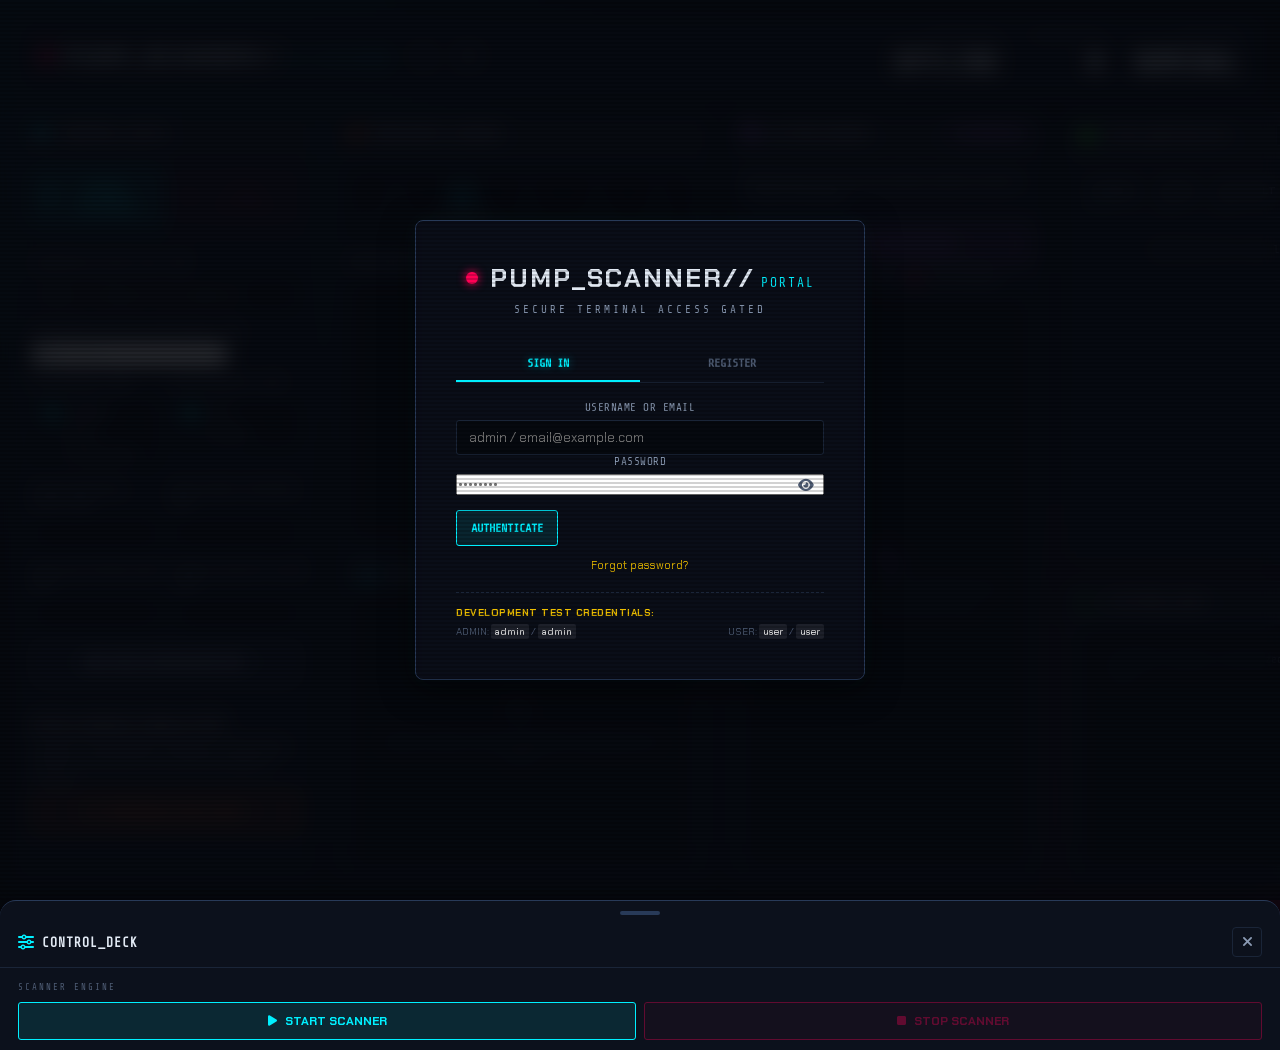
==== frontend/index.html @ cdc371de "feat: mobile-first responsive UI + role-based feature gating system Native mobile UX: bottom tab bar" ====
<!DOCTYPE html>
<html lang="en">
<head>
    <meta charset="UTF-8">
    <meta name="viewport" content="width=device-width, initial-scale=1.0">
    <title>Autonomous Crypto Pump Scanner Terminus</title>
    
    <!-- Custom Cyberpunk Google Fonts -->
    <link rel="preconnect" href="https://fonts.googleapis.com">
    <link rel="preconnect" href="https://fonts.gstatic.com" crossorigin>
    <link href="https://fonts.googleapis.com/css2?family=Chakra+Petch:ital,wght@0,300;0,400;0,500;0,600;0,700;1,300;1,400&family=Share+Tech+Mono&display=swap" rel="stylesheet">
    
    <!-- Font Awesome Icons -->
    <link rel="stylesheet" href="https://cdnjs.cloudflare.com/ajax/libs/font-awesome/6.4.0/css/all.min.css">
    
    <!-- Local Stylesheet -->
    <link rel="stylesheet" href="style.css">
    <!-- TradingView widget client -->
    <script type="text/javascript" src="https://s3.tradingview.com/tv.js"></script>
</head>
<body>
    <!-- Background Scanline effect & Floating Glow Orbs -->
    <div class="scanlines"></div>
    <div class="glow-orb orb-1"></div>
    <div class="glow-orb orb-2"></div>

    <div class="terminal-container">
        <!-- HEADER -->
        <header class="terminal-header">
            <div class="header-logo">
                <div class="pulse-icon red-pulse" id="scanner-state-pulse"></div>
                <h1>PUMP_SCANNER//<span class="version-tag">v2.2.0-ACCUM</span></h1>
            </div>
            
            <!-- Navigation Tabs (desktop) -->
            <nav class="header-nav" id="header-nav" style="display: none;">
                <button class="nav-item active" id="nav-dashboard">
                    <i class="fa-solid fa-chart-pie"></i> <span data-translate="DASHBOARD">DASHBOARD</span>
                </button>
                <button class="nav-item" id="nav-admin" style="display: none;">
                    <i class="fa-solid fa-user-shield"></i> <span data-translate="ADMIN_CONSOLE">ADMIN_CONSOLE</span>
                </button>
                <button class="nav-item" id="nav-compound">
                    <i class="fa-solid fa-calculator"></i> <span data-translate="COMPOUND_INTEREST">COMPOUND INTEREST</span>
                </button>
                <button class="nav-item" id="nav-ledger">
                    <i class="fa-solid fa-book"></i> <span data-translate="MY_TRADES_LEDGER">MY_TRADES (🔒)</span>
                </button>
            </nav>
            
            <!-- Toggles Deck -->
            <div class="header-controls">
                <!-- User Profile Badge -->
                <div class="user-profile-badge" id="user-profile-badge" style="display: none;">
                    <img src="" alt="Avatar" id="user-avatar" class="user-avatar">
                    <div class="user-info-text">
                        <span id="user-name" class="user-name">Loading...</span>
                        <span id="user-role-badge" class="badge">USER</span>
                    </div>
                    <button type="button" class="btn-logout" id="btn-logout" title="Sign Out">
                        <i class="fa-solid fa-right-from-bracket"></i>
                    </button>
                </div>

                <button type="button" class="btn-control" id="btn-theme-toggle" title="Toggle Light/Dark Mode">
                    <i class="fa-solid fa-moon"></i>
                </button>
                <button type="button" class="btn-control" id="btn-lang-toggle" title="Switch Language">
                    <span>ES</span>
                </button>
            </div>

            <div class="header-stats">
                <div class="stat-box">
                    <span class="stat-label" data-translate="SYSTEM_STATUS">SYSTEM_STATUS</span>
                    <span class="stat-value text-red" id="system-status-text">OFFLINE</span>
                </div>
                <div class="stat-box">
                    <span class="stat-label" data-translate="TRACKED_PAIRS">TRACKED_PAIRS</span>
                    <span class="stat-value text-cyan" id="tracked-pairs-count">0</span>
                </div>
                <div class="stat-box">
                    <span class="stat-label" data-translate="RATE_LIMIT">RATE_LIMIT</span>
                    <span class="stat-value text-green" id="rate-limit-status">NOMINAL</span>
                </div>
            </div>
        </header>

        <!-- MOBILE STATUS STRIP (visible only on mobile, injected below header) -->
        <div class="mobile-status-strip" id="mobile-status-strip" style="display:none;">
            <div class="mss-item">
                <span class="mss-dot" id="mss-pulse"></span>
                <span class="mss-label" id="mss-status">OFFLINE</span>
            </div>
            <div class="mss-item">
                <i class="fa-solid fa-satellite-dish"></i>
                <span id="mss-pairs">0 PAIRS</span>
            </div>
            <div class="mss-item">
                <i class="fa-solid fa-signal"></i>
                <span id="mss-rate">NOMINAL</span>
            </div>
            <button class="mss-settings-btn" id="btn-mobile-settings" title="Settings">
                <i class="fa-solid fa-sliders"></i>
            </button>
        </div>

        <!-- MOBILE SETTINGS DRAWER -->
        <div class="mobile-drawer-overlay" id="mobile-drawer-overlay"></div>
        <div class="mobile-drawer" id="mobile-drawer">
            <div class="drawer-handle"></div>
            <div class="drawer-header">
                <div style="display:flex;align-items:center;gap:8px;">
                    <i class="fa-solid fa-sliders text-cyan"></i>
                    <span class="drawer-title" data-translate="CONTROL_DECK">CONTROL_DECK</span>
                </div>
                <button class="drawer-close-btn" id="btn-drawer-close"><i class="fa-solid fa-xmark"></i></button>
            </div>
            <div class="drawer-body">
                <!-- Scanner Engine Controls -->
                <div class="drawer-section">
                    <div class="drawer-section-title">SCANNER ENGINE</div>
                    <div class="drawer-action-row">
                        <button class="btn btn-primary" id="btn-start-scanner-mobile">
                            <i class="fa-solid fa-play"></i> <span data-translate="START_SCANNER">START</span>
                        </button>
                        <button class="btn btn-danger disabled" id="btn-stop-scanner-mobile" disabled>
                            <i class="fa-solid fa-stop"></i> <span data-translate="STOP_SCANNER">STOP</span>
                        </button>
                    </div>
                </div>
                <!-- Quick Stats -->
                <div class="drawer-section">
                    <div class="drawer-section-title">LIVE STATS</div>
                    <div class="drawer-stats-grid">
                        <div class="drawer-stat">
                            <span class="drawer-stat-label" data-translate="SYSTEM_STATUS">STATUS</span>
                            <span class="drawer-stat-value text-red" id="drawer-status-text">OFFLINE</span>
                        </div>
                        <div class="drawer-stat">
                            <span class="drawer-stat-label" data-translate="TRACKED_PAIRS">PAIRS</span>
                            <span class="drawer-stat-value text-cyan" id="drawer-pairs-count">0</span>
                        </div>
                        <div class="drawer-stat">
                            <span class="drawer-stat-label" data-translate="RATE_LIMIT">RATE</span>
                            <span class="drawer-stat-value text-green" id="drawer-rate-status">NOMINAL</span>
                        </div>
                    </div>
                </div>
                <!-- Config Form (mirror of desktop) -->
                <div class="drawer-section drawer-config">
                    <div class="drawer-section-title">CONFIGURATION</div>
                    <div class="form-group">
                        <label>SCAN INTERVAL (SEC)</label>
                        <input type="number" id="mob-interval-sec" min="10" max="3600" placeholder="30">
                    </div>
                    <div class="form-group">
                        <label>MAX PAIRS</label>
                        <input type="number" id="mob-max-pairs" min="5" max="500" placeholder="50">
                    </div>
                    <div class="form-row">
                        <div class="form-group">
                            <label>VOL GATE</label>
                            <div class="input-suffix">
                                <input type="number" id="mob-vol-threshold" step="0.1" min="1" max="20" placeholder="3.0">
                                <span class="suffix">x</span>
                            </div>
                        </div>
                        <div class="form-group">
                            <label>PRICE GATE</label>
                            <div class="input-suffix">
                                <input type="number" id="mob-price-threshold" step="0.1" min="0.1" max="15" placeholder="1.5">
                                <span class="suffix">%</span>
                            </div>
                        </div>
                    </div>
                    <button class="btn btn-secondary btn-block" id="btn-save-settings-mobile">
                        <i class="fa-solid fa-floppy-disk"></i> SAVE CONFIG
                    </button>
                </div>
                <!-- Exchanges -->  
                <div class="drawer-section">
                    <div class="drawer-section-title">EXCHANGES</div>
                    <div class="drawer-chip-group">
                        <label class="drawer-chip">
                            <input type="checkbox" id="mob-chk-binance" checked> BINANCE
                        </label>
                        <label class="drawer-chip">
                            <input type="checkbox" id="mob-chk-bybit"> BYBIT
                        </label>
                        <label class="drawer-chip">
                            <input type="checkbox" id="mob-chk-hyperliquid"> HYPERLIQUID
                        </label>
                        <label class="drawer-chip">
                            <input type="checkbox" id="mob-chk-spot" checked> SPOT
                        </label>
                        <label class="drawer-chip">
                            <input type="checkbox" id="mob-chk-futures"> FUTURES
                        </label>
                    </div>
                </div>
                <!-- Simulate -->
                <div class="drawer-section">
                    <div class="drawer-section-title">SIMULATE ALERT</div>
                    <button class="btn btn-neon btn-block" id="btn-sim-mobile">
                        <i class="fa-solid fa-bolt"></i> FIRE SIMULATED ALERT
                    </button>
                </div>
                <!-- Theme & Lang -->
                <div class="drawer-section">
                    <div class="drawer-section-title">APPEARANCE</div>
                    <div class="drawer-action-row">
                        <button class="btn btn-secondary" id="btn-theme-mobile">
                            <i class="fa-solid fa-moon"></i> THEME
                        </button>
                        <button class="btn btn-secondary" id="btn-lang-mobile">
                            <i class="fa-solid fa-language"></i> <span id="drawer-lang-label">ES</span>
                        </button>
                        <button class="btn btn-danger" id="btn-logout-mobile">
                            <i class="fa-solid fa-right-from-bracket"></i> SIGN OUT
                        </button>
                    </div>
                </div>
            </div>
        </div>

        <!-- MAIN GRID LAYOUT -->
        <main class="terminal-grid">
            
            <!-- LEFT COLUMN: CONTROL DECK & SETTINGS -->
            <section class="grid-panel control-deck">
                <div class="panel-header">
                    <i class="fa-solid fa-sliders text-cyan"></i>
                    <h2 data-translate="CONTROL_DECK">CONTROL_DECK</h2>
                </div>
                <div class="panel-body">
                    <!-- Engine Toggles -->
                    <div class="control-group action-buttons">
                        <button class="btn btn-primary" id="btn-start-scanner">
                            <i class="fa-solid fa-play"></i> <span data-translate="START_SCANNER">START SCANNER</span>
                        </button>
                        <button class="btn btn-danger disabled" id="btn-stop-scanner" disabled>
                            <i class="fa-solid fa-stop"></i> <span data-translate="STOP_SCANNER">STOP SCANNER</span>
                        </button>
                    </div>

                    <div class="divider"></div>

                    <!-- Config Settings Form -->
                    <form id="scanner-config-form" class="config-form">
                        <div class="form-group">
                            <label for="input-webhook-url">
                                <span data-translate="WEBHOOK_ALERT_URL">WEBHOOK_ALERT_URL</span>
                                <span class="tooltip-container">
                                    <i class="fa-solid fa-circle-question tooltip-trigger"></i>
                                    <span class="tooltip-content" data-translate="TOOLTIP_WEBHOOK_URL">Target URL to dispatch JSON alerts when a pump score matches or exceeds the threshold.</span>
                                </span>
                            </label>
                            <div class="input-with-icon">
                                <i class="fa-solid fa-link text-dim"></i>
                                <input type="url" id="input-webhook-url" required placeholder="https://endpoint.com/webhook">
                            </div>
                        </div>

                        <div class="form-group">
                            <label for="input-deepseek-key">
                                <span data-translate="DEEPSEEK_API_KEY">DEEPSEEK_API_KEY (OPTIONAL)</span>
                                <span class="tooltip-container">
                                    <i class="fa-solid fa-circle-question tooltip-trigger"></i>
                                    <span class="tooltip-content" data-translate="TOOLTIP_DEEPSEEK_KEY">Input your DeepSeek API key to activate the AI Agent Decision Layer. If left empty, local heuristics will evaluate breakouts.</span>
                                </span>
                            </label>
                            <div class="input-with-icon">
                                <i class="fa-solid fa-key text-dim"></i>
                                <input type="password" id="input-deepseek-key" placeholder="••••••••">
                            </div>
                        </div>

                        <div class="form-row">
                            <div class="form-group">
                                <label>
                                    <span data-translate="EXCHANGES">EXCHANGES</span>
                                    <span class="tooltip-container">
                                        <i class="fa-solid fa-circle-question tooltip-trigger"></i>
                                        <span class="tooltip-content" data-translate="TOOLTIP_EXCHANGES">Select the API liquidity pools to source assets from.</span>
                                    </span>
                                </label>
                                <div class="checkbox-group">
                                    <label class="custom-checkbox">
                                        <input type="checkbox" name="exchange" value="binance" checked id="chk-exchange-binance">
                                        <span class="checkmark"></span> BINANCE
                                    </label>
                                    <label class="custom-checkbox">
                                        <input type="checkbox" name="exchange" value="bybit" id="chk-exchange-bybit">
                                        <span class="checkmark"></span> BYBIT
                                    </label>
                                    <label class="custom-checkbox">
                                        <input type="checkbox" name="exchange" value="hyperliquid" id="chk-exchange-hyperliquid">
                                        <span class="checkmark"></span> HYPERLIQUID
                                    </label>
                                </div>
                            </div>
                            <div class="form-group">
                                <label>
                                    <span data-translate="INSTRUMENTS">INSTRUMENTS</span>
                                    <span class="tooltip-container">
                                        <i class="fa-solid fa-circle-question tooltip-trigger"></i>
                                        <span class="tooltip-content" data-translate="TOOLTIP_INSTRUMENTS">Target spot exchange books or futures leverage swaps contracts.</span>
                                    </span>
                                </label>
                                <div class="checkbox-group">
                                    <label class="custom-checkbox">
                                        <input type="checkbox" name="instrument" value="spot" checked id="chk-inst-spot">
                                        <span class="checkmark"></span> SPOT
                                    </label>
                                    <label class="custom-checkbox">
                                        <input type="checkbox" name="instrument" value="future" id="chk-inst-future">
                                        <span class="checkmark"></span> FUTURES
                                    </label>
                                </div>
                            </div>
                        </div>

                        <div class="form-row">
                            <div class="form-group">
                                <label for="input-interval-sec">
                                    <span data-translate="SCAN_INTERVAL">SCAN_INTERVAL (SEC)</span>
                                    <span class="tooltip-container">
                                        <i class="fa-solid fa-circle-question tooltip-trigger"></i>
                                        <span class="tooltip-content" data-translate="TOOLTIP_INTERVAL">Refresh cooldown period between active scanning cycles.</span>
                                    </span>
                                </label>
                                <input type="number" id="input-interval-sec" min="10" max="3600" required>
                            </div>
                            <div class="form-group">
                                <label for="input-max-pairs">
                                    <span data-translate="MAX_PAIRS_TRACKED">MAX_PAIRS_TRACKED</span>
                                    <span class="tooltip-container">
                                        <i class="fa-solid fa-circle-question tooltip-trigger"></i>
                                        <span class="tooltip-content" data-translate="TOOLTIP_MAX_PAIRS">Limit discoverable pairs sorted by 24h volume to focus processing bandwidth.</span>
                                    </span>
                                </label>
                                <input type="number" id="input-max-pairs" min="5" max="500" required>
                            </div>
                        </div>

                        <div class="form-row">
                            <div class="form-group">
                                <label for="input-volume-threshold">
                                    <span data-translate="VOL_MULTIPLIER_GATE">VOL_MULTIPLIER_GATE</span>
                                    <span class="tooltip-container">
                                        <i class="fa-solid fa-circle-question tooltip-trigger"></i>
                                        <span class="tooltip-content" data-translate="TOOLTIP_VOL_MULT">How many times the current 5m candle volume must exceed the average volume of the previous 49 candles.</span>
                                    </span>
                                </label>
                                <div class="input-suffix">
                                    <input type="number" id="input-volume-threshold" step="0.1" min="1.0" max="20.0" required>
                                    <span class="suffix">x</span>
                                </div>
                            </div>
                            <div class="form-group">
                                <label for="input-price-threshold">
                                    <span data-translate="PRICE_VELOCITY_GATE">PRICE_VELOCITY_GATE</span>
                                    <span class="tooltip-container">
                                        <i class="fa-solid fa-circle-question tooltip-trigger"></i>
                                        <span class="tooltip-content" data-translate="TOOLTIP_PRICE_VEL">The minimum price gain percentage over the last 2 periods (10 minutes) to trigger breakout status.</span>
                                    </span>
                                </label>
                                <div class="input-suffix">
                                    <input type="number" id="input-price-threshold" step="0.1" min="0.1" max="15.0" required>
                                    <span class="suffix">%</span>
                                </div>
                            </div>
                        </div>

                        <div class="form-actions">
                            <button type="submit" class="btn btn-secondary" id="btn-save-settings">
                                <i class="fa-solid fa-floppy-disk"></i> <span data-translate="SAVE_CONFIGURATION">SAVE_CONFIGURATION</span>
                            </button>
                        </div>
                    </form>

                    <div class="divider"></div>

                    <!-- Webhook test and status -->
                    <div class="simulation-deck">
                        <label data-translate="INTELLIGENCE_SIMULATOR">INTELLIGENCE_SIMULATOR</label>
                        <p class="panel-subtext" data-translate="SIMULATOR_SUBTEXT">Trigger a mock Stage 3 breakout to test alerts, metrics calculations, and webhook payload routing.</p>
                        <button class="btn btn-neon" id="btn-trigger-simulation">
                            <i class="fa-solid fa-bolt"></i> <span data-translate="FIRE_SIMULATED_ALERT">FIRE SIMULATED ALERT</span>
                        </button>
                    </div>
                </div>
            </section>

            <!-- MIDDLE COLUMN: PIPELINE STATUS & BREAKOUT RADAR -->
            <section class="grid-panel breakout-radar">
                <div class="panel-header">
                    <i class="fa-solid fa-satellite-dish text-orange"></i>
                    <h2 data-translate="BREAKOUT_RADAR">BREAKOUT_RADAR</h2>
                </div>
                <div class="panel-body flex-column">
                    <!-- Scanning Pipeline Schematic -->
                    <div class="pipeline-schematic">
                        <div class="pipeline-node" id="node-accum">
                            <span class="node-num">00</span>
                            <span class="node-name" data-translate="ACCUM_RADAR">ACCUM_RADAR</span>
                        </div>
                        <div class="pipeline-connector" id="conn-0"></div>
                        <div class="pipeline-node active" id="node-discovery">
                            <span class="node-num">01</span>
                            <span class="node-name" data-translate="DISCOVERY">DISCOVERY</span>
                        </div>
                        <div class="pipeline-connector" id="conn-1"></div>
                        <div class="pipeline-node" id="node-scan">
                            <span class="node-num">02</span>
                            <span class="node-name" data-translate="GATING_SCAN">GATING_SCAN</span>
                        </div>
                        <div class="pipeline-connector" id="conn-2"></div>
                        <div class="pipeline-node" id="node-enrich">
                            <span class="node-num">03</span>
                            <span class="node-name" data-translate="ENRICHMENT">ENRICHMENT</span>
                        </div>
                        <div class="pipeline-connector" id="conn-3"></div>
                        <div class="pipeline-node" id="node-webhook">
                            <span class="node-num">04</span>
                            <span class="node-name" data-translate="DISPATCH">DISPATCH</span>
                        </div>
                    </div>

                    <!-- Alerts Feed -->
                    <div class="alerts-feed-wrapper">
                        <h3 data-translate="ACTIVE_BREAKOUTS_HEADER">ACTIVE_BREAKOUT_ALERTS (SCORE &ge; 65/100)</h3>
                        <div class="alerts-feed-container" id="alerts-feed-container">
                            <div class="no-alerts-placeholder" id="no-alerts-placeholder">
                                <i class="fa-solid fa-satellite-dish fa-spin-slow"></i>
                                <p data-translate="NO_ACTIVE_BREAKOUTS">NO ACTIVE BREAKOUTS DETECTED</p>
                                <span class="placeholder-subtext" data-translate="AWAITING_BREAKOUTS">Awaiting Stage 2 breakout metrics...</span>
                            </div>
                        </div>
                    </div>

                    <!-- Chart Panel -->
                    <div class="chart-panel-wrapper">
                        <div class="panel-header inner-panel-header">
                            <i class="fa-solid fa-chart-line text-cyan"></i>
                            <h3 id="chart-title"><span data-translate="LIVE_CHART">LIVE CHART</span>: <span id="current-chart-ticker">NONE</span></h3>
                        </div>
                        <div class="chart-container" id="tv-chart-container">
                            <div class="chart-placeholder" id="tv-chart-placeholder">
                                <i class="fa-solid fa-arrow-pointer"></i>
                                <p data-translate="CHART_PLACEHOLDER">Select a ticker from the watchlist to display its live chart.</p>
                            </div>
                        </div>
                    </div>
                </div>
            </section>

            <!-- ACCUMULATION RADAR PANEL -->
            <section class="grid-panel accum-radar-panel">
                <div class="panel-header">
                    <i class="fa-solid fa-magnifying-glass-chart text-purple"></i>
                    <h2 data-translate="ACCUM_RADAR_TITLE">ACCUM_RADAR</h2>
                    <span class="accum-live-badge" id="accum-candidate-count">0 CANDIDATES</span>
                </div>
                <div class="panel-body flex-column">
                    <!-- Simulation Button -->
                    <div class="accum-sim-bar">
                        <span class="panel-subtext" data-translate="ACCUM_SUBTEXT">Detecting pre-pump accumulation patterns before breakout develops.</span>
                        <button class="btn btn-purple" id="btn-trigger-accum-sim">
                            <i class="fa-solid fa-eye"></i> <span data-translate="FIRE_ACCUM_SIM">SIMULATE ACCUM</span>
                        </button>
                    </div>
                    <!-- Score Legend -->
                    <div class="accum-legend">
                        <span class="legend-dot dot-watching"></span><span>WATCHING ≥55</span>
                        <span class="legend-dot dot-coiling"></span><span>COILING ≥70</span>
                        <span class="legend-dot dot-prepump"></span><span>PRE-PUMP ≥85</span>
                    </div>
                    <!-- Candidates Feed -->
                    <div class="accum-feed" id="accum-feed">
                        <div class="accum-placeholder" id="accum-placeholder">
                            <i class="fa-solid fa-wave-square"></i>
                            <p data-translate="ACCUM_EMPTY">No accumulation patterns detected yet.</p>
                            <span data-translate="ACCUM_EMPTY_SUB">Stage 0 radar scanning on each cycle...</span>
                        </div>
                    </div>
                </div>
            </section>

            <!-- RIGHT COLUMN: MONITOR GRID & SYSTEM LOGS -->
            <section class="grid-panel telemetry-deck">
                <!-- Monitor Grid -->
                <div class="inner-panel monitor-grid">
                    <div class="panel-header">
                        <div class="header-left">
                            <i class="fa-solid fa-table-list text-green"></i>
                            <h2 data-translate="LIVE_WATCHLIST">LIVE_WATCHLIST</h2>
                        </div>
                        <div class="search-box">
                            <i class="fa-solid fa-search"></i>
                            <input type="text" id="input-search-pairs" placeholder="FILTER TICKER..." data-translate-placeholder="FILTER_TICKER_PLACEHOLDER">
                        </div>
                    </div>
                    <div class="panel-body table-wrapper">
                        <table class="watchlist-table" id="watchlist-table">
                            <thead>
                                <tr>
                                    <th class="sortable" data-sort="symbol"><span data-translate="SYMBOL">SYMBOL</span> <i class="fa-solid fa-sort"></i></th>
                                    <th class="sortable" data-sort="price"><span data-translate="PRICE">PRICE</span> <i class="fa-solid fa-sort"></i></th>
                                    <th class="sortable" data-sort="volume_multiplier"><span data-translate="VOL_MULT">VOL_MULT</span> <i class="fa-solid fa-sort"></i></th>
                                    <th class="sortable" data-sort="price_change_2vec"><span data-translate="VELOCITY">VELOCITY (10m)</span> <i class="fa-solid fa-sort"></i></th>
                                    <th class="sortable" data-sort="is_breakout"><span data-translate="STATUS">STATUS</span> <i class="fa-solid fa-sort"></i></th>
                                </tr>
                            </thead>
                            <tbody id="watchlist-table-body">
                                <tr>
                                    <td colspan="5" class="table-placeholder">Awaiting first scan loop results...</td>
                                </tr>
                            </tbody>
                        </table>
                    </div>
                </div>

                <!-- Logs view -->
                <div class="inner-panel console-logs">
                    <div class="panel-header">
                        <i class="fa-solid fa-terminal text-green"></i>
                        <h2 data-translate="SYSTEM_LOGS">SYSTEM_LOGS</h2>
                        <button class="btn-icon" id="btn-clear-logs" title="Clear console">
                            <i class="fa-solid fa-trash-can"></i>
                        </button>
                    </div>
                    <div class="panel-body console-wrapper">
                        <div class="console-viewport" id="console-viewport">
                            <div class="console-line line-dim">[SYSTEM] Terminal initialized. Awaiting WebSocket link...</div>
                        </div>
                    </div>
                </div>
            </section>

        </main>

        <!-- MOBILE BOTTOM NAV BAR -->
        <nav class="mobile-bottom-nav" id="mobile-bottom-nav" style="display:none;">
            <button class="mob-nav-btn active" id="mob-nav-dashboard" data-view="dashboard">
                <i class="fa-solid fa-chart-pie"></i>
                <span>RADAR</span>
            </button>
            <button class="mob-nav-btn" id="mob-nav-accum" data-view="accum">
                <i class="fa-solid fa-magnifying-glass-chart"></i>
                <span>ACCUM</span>
            </button>
            <button class="mob-nav-btn" id="mob-nav-watchlist" data-view="watchlist">
                <i class="fa-solid fa-table-list"></i>
                <span>WATCH</span>
            </button>
            <button class="mob-nav-btn" id="mob-nav-compound" data-view="compound">
                <i class="fa-solid fa-calculator"></i>
                <span>CALC</span>
            </button>
            <button class="mob-nav-btn" id="mob-nav-admin" data-view="admin" style="display:none;">
                <i class="fa-solid fa-user-shield"></i>
                <span>ADMIN</span>
            </button>
        </nav>
        
        <!-- ADMIN PANEL -->
        <section class="grid-panel admin-console-panel" id="admin-console-panel" style="display: none; margin-top: 15px;">
            <div class="panel-header" style="justify-content: space-between; align-items: center; width: 100%;">
                <div style="display: flex; align-items: center; gap: 10px;">
                    <i class="fa-solid fa-user-shield text-gold"></i>
                    <h2>ADMIN_CONSOLE // <span class="version-tag text-gold" id="admin-sub-title">USER_ROLES</span></h2>
                </div>
                <div class="admin-tab-group" style="display: flex; gap: 10px;">
                    <button class="btn btn-sm btn-outline active" id="admin-tab-users" style="padding: 4px 10px; font-size: 11px;"><i class="fa-solid fa-users"></i> CMDB USER MANAGER</button>
                    <button class="btn btn-sm btn-outline" id="admin-tab-features" style="padding: 4px 10px; font-size: 11px;"><i class="fa-solid fa-toggle-on"></i> FEATURE FLAGS</button>
                    <button class="btn btn-sm btn-outline" id="admin-tab-stats" style="padding: 4px 10px; font-size: 11px;"><i class="fa-solid fa-chart-line"></i> SYSTEM MONITOR</button>
                </div>
            </div>
            <div class="panel-body flex-column">
                <!-- Tab Content: User Manager -->
                <div id="admin-view-users" class="admin-sub-view">
                    <div class="table-wrapper">
                        <table class="watchlist-table admin-users-table">
                            <thead>
                                <tr>
                                    <th>Name</th>
                                    <th>Email / ID</th>
                                    <th>Role Status</th>
                                    <th>Created At</th>
                                    <th>DB Actions</th>
                                </tr>
                            </thead>
                            <tbody id="admin-users-table-body">
                                <tr>
                                    <td colspan="5" class="table-placeholder">Loading users database...</td>
                                </tr>
                            </tbody>
                        </table>
                    </div>
                </div>
                
                <!-- Tab Content: System Diagnostics -->
                <div id="admin-view-stats" class="admin-sub-view" style="display: none;">
                    <div class="admin-stats-grid">
                        <div class="stat-card">
                            <i class="fa-solid fa-users fa-2x text-blue"></i>
                            <div class="stat-value" id="stat-total-users">0</div>
                            <div class="stat-label">TOTAL REGISTERED USERS</div>
                        </div>
                        <div class="stat-card">
                            <i class="fa-solid fa-key fa-2x text-green"></i>
                            <div class="stat-value" id="stat-active-sessions">0</div>
                            <div class="stat-label">ACTIVE SESSIONS</div>
                        </div>
                        <div class="stat-card">
                            <i class="fa-solid fa-satellite fa-2x text-orange"></i>
                            <div class="stat-value" id="stat-monitored-pairs">0</div>
                            <div class="stat-label">MONITORED PAIRS</div>
                        </div>
                        <div class="stat-card">
                            <i class="fa-solid fa-bell fa-2x text-red"></i>
                            <div class="stat-value" id="stat-alerts-dispatched">0</div>
                            <div class="stat-label">ALERTS DISPATCHED</div>
                        </div>
                    </div>
                </div>

                <!-- Tab Content: Feature Flags Manager -->
                <div id="admin-view-features" class="admin-sub-view" style="display: none;">
                    <div class="table-wrapper">
                        <table class="watchlist-table admin-features-table">
                            <thead>
                                <tr>
                                    <th style="text-align: left;">Role</th>
                                    <th>Webhook URL Settings</th>
                                    <th>DeepSeek AI Analysis</th>
                                    <th>Compound Calculator</th>
                                    <th>Trades Ledger</th>
                                </tr>
                            </thead>
                            <tbody id="admin-features-table-body">
                                <tr>
                                    <td colspan="5" class="table-placeholder">Loading features configuration...</td>
                                </tr>
                            </tbody>
                        </table>
                    </div>
                </div>
            </div>
        </section>

        <!-- COMPOUND INTEREST CALCULATOR PANEL -->
        <div class="compound-interest-grid" id="compound-interest-panel" style="display: none; margin-top: 15px;">
            <!-- Left panel: Inputs -->
            <section class="grid-panel inputs-panel">
                <div class="panel-header">
                    <i class="fa-solid fa-sliders text-cyan"></i>
                    <h2 data-translate="INVESTMENT_SETTINGS">INVESTMENT SETTINGS</h2>
                </div>
                <div class="panel-body">
                    <!-- Asset Picker -->
                    <div class="form-group">
                        <label><span data-translate="ASSET_CLASS">ASSET CLASS</span></label>
                        <div class="asset-picker" id="assetPicker">
                            <button type="button" class="asset-btn active" data-asset="stocks" data-accent="emerald">
                                <span class="asset-icon">📈</span> <span data-translate="STOCKS">STOCKS</span>
                            </button>
                            <button type="button" class="asset-btn" data-asset="crypto" data-accent="purple">
                                <span class="asset-icon">₿</span> <span data-translate="CRYPTO">CRYPTO</span>
                            </button>
                            <button type="button" class="asset-btn" data-asset="realestate" data-accent="orange">
                                <span class="asset-icon">🏠</span> <span data-translate="REAL_ESTATE">REAL ESTATE</span>
                            </button>
                            <button type="button" class="asset-btn" data-asset="savings" data-accent="blue">
                                <span class="asset-icon">🏦</span> <span data-translate="SAVINGS">SAVINGS</span>
                            </button>
                            <button type="button" class="asset-btn" data-asset="custom" data-accent="gold">
                                <span class="asset-icon">⚙️</span> <span data-translate="CUSTOM">CUSTOM</span>
                            </button>
                        </div>
                    </div>

                    <!-- Initial Principal -->
                    <div class="form-group">
                        <label>
                            <span data-translate="INITIAL_PRINCIPAL">INITIAL PRINCIPAL</span>
                            <span class="tooltip-container">
                                <i class="fa-solid fa-circle-question tooltip-trigger"></i>
                                <span class="tooltip-content" data-translate="TOOLTIP_PRINCIPAL">The starting amount of your investment.</span>
                            </span>
                        </label>
                        <div class="input-with-icon">
                            <span class="prefix-symbol">$</span>
                            <input type="text" id="principal" value="10,000" inputmode="numeric" style="padding-left: 20px;">
                        </div>
                        <input type="range" id="principalRange" class="slider" min="0" max="1000000" step="1000" value="10000">
                    </div>

                    <!-- Monthly Contribution -->
                    <div class="form-group">
                        <label>
                            <span data-translate="MONTHLY_CONTRIBUTION">MONTHLY CONTRIBUTION</span>
                            <span class="tooltip-container">
                                <i class="fa-solid fa-circle-question tooltip-trigger"></i>
                                <span class="tooltip-content" data-translate="TOOLTIP_CONTRIBUTION">The regular amount you add to the investment every month.</span>
                            </span>
                        </label>
                        <div class="input-with-icon">
                            <span class="prefix-symbol">$</span>
                            <input type="text" id="monthly" value="500" inputmode="numeric" style="padding-left: 20px;">
                        </div>
                        <input type="range" id="monthlyRange" class="slider" min="0" max="10000" step="50" value="500">
                    </div>

                    <div class="form-row">
                        <!-- Annual Return Rate -->
                        <div class="form-group">
                            <label>
                                <span data-translate="ANNUAL_RETURN">ANNUAL RETURN</span>
                                <span class="tooltip-container">
                                    <i class="fa-solid fa-circle-question tooltip-trigger"></i>
                                    <span class="tooltip-content" data-translate="TOOLTIP_RETURN">The expected average annual rate of return on your investment.</span>
                                </span>
                            </label>
                            <div class="input-suffix">
                                <input type="text" id="rate" value="8" inputmode="decimal">
                                <span class="suffix">%</span>
                            </div>
                            <input type="range" id="rateRange" class="slider" min="0" max="50" step="0.5" value="8">
                        </div>
                        <!-- Inflation Rate -->
                        <div class="form-group">
                            <label>
                                <span data-translate="INFLATION_RATE">INFLATION RATE</span>
                                <span class="tooltip-container">
                                    <i class="fa-solid fa-circle-question tooltip-trigger"></i>
                                    <span class="tooltip-content" data-translate="TOOLTIP_INFLATION">The expected rate of price increases over time. Decreases purchasing power.</span>
                                </span>
                            </label>
                            <div class="input-suffix">
                                <input type="text" id="inflation" value="3" inputmode="decimal">
                                <span class="suffix">%</span>
                            </div>
                            <input type="range" id="inflationRange" class="slider" min="0" max="15" step="0.5" value="3">
                        </div>
                    </div>

                    <!-- Compound Frequency -->
                    <div class="form-group">
                        <label>
                            <span data-translate="COMPOUND_FREQUENCY">COMPOUND FREQUENCY</span>
                            <span class="tooltip-container">
                                <i class="fa-solid fa-circle-question tooltip-trigger"></i>
                                <span class="tooltip-content" data-translate="TOOLTIP_FREQUENCY">How often interest is calculated and added to your balance.</span>
                            </span>
                        </label>
                        <select id="frequency" class="field-select">
                            <option value="1" data-translate="ANNUALLY">ANNUALLY</option>
                            <option value="4" data-translate="QUARTERLY">QUARTERLY</option>
                            <option value="12" data-translate="MONTHLY_FREQ" selected>MONTHLY</option>
                            <option value="52" data-translate="WEEKLY">WEEKLY</option>
                            <option value="365" data-translate="DAILY">DAILY</option>
                        </select>
                    </div>

                    <!-- Time Horizon -->
                    <div class="form-group">
                        <label style="display: flex; justify-content: space-between;">
                            <span>
                                <span data-translate="TIME_HORIZON">TIME HORIZON</span>
                                <span class="tooltip-container">
                                    <i class="fa-solid fa-circle-question tooltip-trigger"></i>
                                    <span class="tooltip-content" data-translate="TOOLTIP_HORIZON">The total number of years you plan to keep your money invested.</span>
                                </span>
                            </span>
                            <span style="font-family: var(--font-mono); color: var(--cyan);"><strong id="yearsLabel">30</strong> <span id="yearsText" data-translate="YEARS">YEARS</span></span>
                        </label>
                        <input type="range" id="yearsRange" class="slider" min="1" max="100" step="1" value="30">
                        <div style="display:flex; justify-content:space-between; font-size:9px; color:var(--text-dim); margin-top:4px; font-family:var(--font-mono);">
                            <span>1 YR</span><span>25 YR</span><span>50 YR</span><span>75 YR</span><span>100 YR</span>
                        </div>
                    </div>

                    <button class="btn btn-primary btn-block" id="btnCalc" style="margin-top: 15px;"><i class="fa-solid fa-calculator"></i> <span data-translate="CALCULATE_GROWTH">CALCULATE GROWTH</span></button>
                </div>
            </section>

            <!-- Right panel: Results Visualization -->
            <section class="grid-panel results-panel">
                <div class="panel-header" style="justify-content: space-between;">
                    <div style="display: flex; align-items: center; gap: 10px;">
                        <i class="fa-solid fa-chart-line text-cyan"></i>
                        <h2 data-translate="GROWTH_PROJECTIONS">GROWTH PROJECTIONS</h2>
                    </div>
                </div>
                <div class="panel-body flex-column">
                    <!-- Summary Cards -->
                    <div class="compound-summary-cards">
                        <div class="comp-stat-card">
                            <span class="comp-stat-label" data-translate="TOTAL_BALANCE">TOTAL BALANCE</span>
                            <span class="comp-stat-value text-green" id="sumTotal">$0</span>
                        </div>
                        <div class="comp-stat-card">
                            <span class="comp-stat-label" data-translate="TOTAL_INTEREST">TOTAL INTEREST</span>
                            <span class="comp-stat-value text-cyan" id="sumInterest">$0</span>
                        </div>
                        <div class="comp-stat-card">
                            <span class="comp-stat-label" data-translate="REAL_VALUE_ADJ">REAL VALUE (ADJ. INFLATION)</span>
                            <span class="comp-stat-value text-orange" id="sumReal">$0</span>
                        </div>
                    </div>

                    <!-- Chart Container -->
                    <div class="compound-chart-container" style="flex: 1; min-height: 250px; position: relative; margin-bottom: 15px;">
                        <canvas id="compoundChart"></canvas>
                    </div>

                    <!-- Year Inspector -->
                    <div class="compound-year-inspector" style="margin-bottom: 15px;">
                        <div style="display:flex; justify-content:space-between; align-items:center; margin-bottom:8px;">
                            <span class="comp-stat-label" data-translate="INSPECT_YEAR_PROJECTION">INSPECT YEAR PROJECTION</span>
                            <span class="text-cyan" id="inspectYearLabel" style="font-family: var(--font-mono); font-weight:bold;">Year 1</span>
                        </div>
                        <div style="display:flex; align-items:center; gap:12px; margin-bottom:10px;">
                            <input type="range" id="inspectYear" class="slider" min="1" max="30" step="1" value="1" style="flex:1;">
                        </div>
                        <div class="inspector-grid" style="display:grid; grid-template-columns: repeat(5, 1fr); gap:10px;">
                            <div class="inspector-cell">
                                <span class="inspector-label" data-translate="PRINCIPAL">PRINCIPAL</span>
                                <span class="inspector-val" id="inspPrincipal">$0</span>
                            </div>
                            <div class="inspector-cell">
                                <span class="inspector-label" data-translate="CONTRIBUTIONS">CONTRIBUTIONS</span>
                                <span class="inspector-val" id="inspContrib">$0</span>
                            </div>
                            <div class="inspector-cell">
                                <span class="inspector-label" data-translate="INTEREST_GAINS">INTEREST / GAINS</span>
                                <span class="inspector-val" id="inspInterest">$0</span>
                            </div>
                            <div class="inspector-cell">
                                <span class="inspector-label" data-translate="TOTAL_BALANCE_ABBR">TOTAL BAL</span>
                                <span class="inspector-val" id="inspTotal">$0</span>
                            </div>
                            <div class="inspector-cell">
                                <span class="inspector-label" data-translate="REAL_VALUE_ABBR">REAL VAL</span>
                                <span class="inspector-val" id="inspReal">$0</span>
                            </div>
                        </div>
                    </div>

                    <!-- Year breakdown table toggler & table wrapper -->
                    <div class="table-toggle-wrap">
                        <button class="btn btn-sm btn-outline btn-block" id="tableToggle" style="justify-content: space-between;">
                            <span data-translate="YEAR_BY_YEAR_BREAKDOWN">YEAR-BY-YEAR BREAKDOWN</span>
                            <i class="fa-solid fa-chevron-down table-toggle-chevron"></i>
                        </button>
                    </div>
                    <div class="table-wrap" id="tableWrap" style="display:none; max-height:200px; overflow-y:auto; border: 1px solid var(--border-color); border-radius: 4px; margin-top:5px;">
                        <table class="watchlist-table" id="dataTable" style="margin-top:0;">
                            <thead>
                                <tr>
                                    <th style="text-align:left;" data-translate="YEAR">YEAR</th>
                                    <th data-translate="PRINCIPAL">PRINCIPAL</th>
                                    <th data-translate="CONTRIBUTIONS">CONTRIBUTIONS</th>
                                    <th data-translate="INTEREST">INTEREST</th>
                                    <th data-translate="TOTAL_BALANCE">TOTAL BALANCE</th>
                                    <th data-translate="REAL_VALUE">REAL VALUE</th>
                                </tr>
                            </thead>
                            <tbody id="tableBody"></tbody>
                        </table>
                    </div>
                </div>
            </section>
    </div>

    <!-- LOGIN OVERLAY -->
    <div id="login-overlay" class="login-overlay" style="display: none;">
        <div class="login-card">
            <!-- Dev notification for confirmation/reset codes -->
            <div id="dev-code-toast" class="dev-code-toast" style="display: none;">
                <i class="fa-solid fa-bug text-orange"></i>
                <div class="toast-content" style="flex: 1; text-align: left;">
                    <strong style="color: var(--orange); font-size: 11px;">DEVELOPER NOTIFICATION:</strong>
                    <div id="dev-code-text" style="font-family: monospace; font-size: 13px; color: #fff; margin-top: 2px;">Code: 123456</div>
                </div>
            </div>

            <div class="login-logo">
                <div class="pulse-icon red-pulse"></div>
                <h2>PUMP_SCANNER//<span class="version-tag">PORTAL</span></h2>
            </div>
            <p class="login-subtitle">SECURE TERMINAL ACCESS GATED</p>
            
            <!-- Views container -->
            <!-- 1. LOGIN / SIGNUP VIEW -->
            <div id="auth-panel-main">
                <div class="auth-tabs">
                    <button class="auth-tab active" id="tab-login">SIGN IN</button>
                    <button class="auth-tab" id="tab-signup">REGISTER</button>
                </div>
                
                <!-- LOGIN FORM -->
                <form id="form-login" class="auth-form-sub">
                    <div class="form-group">
                        <label>USERNAME OR EMAIL</label>
                        <input type="text" id="login-username" required placeholder="admin / email@example.com">
                    </div>
                    <div class="form-group">
                        <label>PASSWORD</label>
                        <div class="password-input-wrapper">
                            <input type="password" id="login-password" required placeholder="••••••••">
                            <button type="button" class="btn-toggle-password" onclick="togglePasswordVisibility('login-password')">
                                <i class="fa-solid fa-eye"></i>
                            </button>
                        </div>
                    </div>
                    <button type="submit" class="btn btn-primary btn-block" style="margin-top: 15px;">AUTHENTICATE</button>
                    <p class="auth-footer-link" style="margin-top: 12px; font-size: 11px; text-align: center;"><a href="#" id="link-forgot-password" style="color: var(--yellow); text-decoration: none;">Forgot password?</a></p>
                </form>
                
                <!-- SIGNUP FORM -->
                <form id="form-signup" class="auth-form-sub" style="display: none;">
                    <div class="form-group">
                        <label>FULL NAME</label>
                        <input type="text" id="signup-name" required placeholder="John Doe">
                    </div>
                    <div class="form-group">
                        <label>EMAIL ADDRESS</label>
                        <input type="email" id="signup-email" required placeholder="name@domain.com">
                    </div>
                    <div class="form-group">
                        <label>PASSWORD</label>
                        <div class="password-input-wrapper">
                            <input type="password" id="signup-password" required placeholder="Min 6 characters">
                            <button type="button" class="btn-toggle-password" onclick="togglePasswordVisibility('signup-password')">
                                <i class="fa-solid fa-eye"></i>
                            </button>
                        </div>
                    </div>
                    <button type="submit" class="btn btn-primary btn-block" style="margin-top: 15px;">CREATE ACCOUNT</button>
                </form>
            </div>
            
            <!-- 2. CONFIRM EMAIL VIEW -->
            <div id="auth-panel-confirm" style="display: none;">
                <h3 class="auth-view-title" style="margin-top: 10px; color: var(--blue);"><i class="fa-regular fa-envelope"></i> CONFIRM YOUR EMAIL</h3>
                <p class="auth-view-desc" style="font-size: 11px; color: var(--text-dim); margin-top: 5px; line-height: 1.4;">A 6-digit confirmation code has been generated. Enter it below to verify your email address.</p>
                <form id="form-confirm" style="margin-top: 15px;">
                    <div class="form-group">
                        <label>CONFIRMATION CODE</label>
                        <input type="text" id="confirm-code" required maxlength="6" placeholder="123456" style="text-align: center; font-size: 18px; letter-spacing: 4px; font-family: monospace;">
                    </div>
                    <button type="submit" class="btn btn-primary btn-block" style="margin-top: 15px;">VERIFY EMAIL</button>
                    <p class="auth-footer-link" style="margin-top: 12px; font-size: 11px; text-align: center;"><a href="#" id="link-confirm-back" style="color: var(--yellow); text-decoration: none;">Back to Sign In</a></p>
                </form>
            </div>
            
            <!-- 3. FORGOT PASSWORD VIEW -->
            <div id="auth-panel-forgot" style="display: none;">
                <h3 class="auth-view-title" style="margin-top: 10px; color: var(--orange);"><i class="fa-solid fa-key"></i> RESET PASSWORD</h3>
                <p class="auth-view-desc" style="font-size: 11px; color: var(--text-dim); margin-top: 5px; line-height: 1.4;">Enter your registered email address to request a security reset code.</p>
                <form id="form-forgot" style="margin-top: 15px;">
                    <div class="form-group">
                        <label>EMAIL ADDRESS</label>
                        <input type="email" id="forgot-email" required placeholder="name@domain.com">
                    </div>
                    <button type="submit" class="btn btn-primary btn-block" style="margin-top: 15px;">REQUEST RESET CODE</button>
                    <p class="auth-footer-link" style="margin-top: 12px; font-size: 11px; text-align: center;"><a href="#" id="link-forgot-back" style="color: var(--yellow); text-decoration: none;">Back to Sign In</a></p>
                </form>
            </div>
            
            <!-- 4. RESET PASSWORD VIEW -->
            <div id="auth-panel-reset" style="display: none;">
                <h3 class="auth-view-title" style="margin-top: 10px; color: var(--red);"><i class="fa-solid fa-lock"></i> ENTER NEW PASSWORD</h3>
                <p class="auth-view-desc" style="font-size: 11px; color: var(--text-dim); margin-top: 5px; line-height: 1.4;">A reset code has been generated. Enter the code and your new password below.</p>
                <form id="form-reset" style="margin-top: 15px;">
                    <div class="form-group">
                        <label>RESET SECURITY CODE</label>
                        <input type="text" id="reset-token" required placeholder="123456" style="text-align: center; font-size: 16px; letter-spacing: 2px; font-family: monospace;">
                    </div>
                    <div class="form-group">
                        <label>NEW PASSWORD</label>
                        <div class="password-input-wrapper">
                            <input type="password" id="reset-password" required placeholder="Min 6 characters">
                            <button type="button" class="btn-toggle-password" onclick="togglePasswordVisibility('reset-password')">
                                <i class="fa-solid fa-eye"></i>
                            </button>
                        </div>
                    </div>
                    <button type="submit" class="btn btn-primary btn-block" style="margin-top: 15px;">UPDATE PASSWORD</button>
                    <p class="auth-footer-link" style="margin-top: 12px; font-size: 11px; text-align: center;"><a href="#" id="link-reset-back" style="color: var(--yellow); text-decoration: none;">Back to Sign In</a></p>
                </form>
            </div>
            
            <!-- Pre-seeded hint for testers -->
            <div class="preseeded-hint" style="margin-top: 20px; padding-top: 12px; border-top: 1px dashed var(--border-color); font-size: 10px; color: var(--text-dim); text-align: left; line-height: 1.5;">
                <p style="font-weight: bold; color: var(--yellow); margin-bottom: 4px; letter-spacing: 0.5px;">DEVELOPMENT TEST CREDENTIALS:</p>
                <div style="display: flex; justify-content: space-between;">
                    <span>ADMIN: <code style="color: #fff; background: rgba(255,255,255,0.08); padding: 1px 4px; border-radius: 2px;">admin</code> / <code style="color: #fff; background: rgba(255,255,255,0.08); padding: 1px 4px; border-radius: 2px;">admin</code></span>
                    <span>USER: <code style="color: #fff; background: rgba(255,255,255,0.08); padding: 1px 4px; border-radius: 2px;">user</code> / <code style="color: #fff; background: rgba(255,255,255,0.08); padding: 1px 4px; border-radius: 2px;">user</code></span>
                </div>
            </div>
        </div>
    </div>
    
    <script>
        function togglePasswordVisibility(id) {
            var x = document.getElementById(id);
            var btn = x.nextElementSibling;
            if (!btn) return;
            var icon = btn.querySelector('i');
            if (x.type === "password") {
                x.type = "text";
                icon.classList.remove('fa-eye');
                icon.classList.add('fa-eye-slash');
            } else {
                x.type = "password";
                icon.classList.remove('fa-eye-slash');
                icon.classList.add('fa-eye');
            }
        }
    </script>

    <!-- TRADES LEDGER MODAL -->
    <div id="ledger-locked-modal" class="modal-overlay" style="display: none;">
        <div class="modal-content glass-card">
            <div class="modal-header">
                <h3 class="text-orange"><i class="fa-solid fa-lock"></i> TRADES LEDGER UNLOCK REQUIREMENT</h3>
                <button class="btn-close-modal" id="btn-close-ledger-modal">&times;</button>
            </div>
            <div class="modal-body text-center">
                <div class="lock-visual-container">
                    <i class="fa-solid fa-user-lock fa-4x text-orange glow-text-orange"></i>
                </div>
                <h4 class="premium-feature-title">MY TRADES LEDGER (PREMIUM ANALYTICAL TOOL)</h4>
                <p class="modal-desc">
                    The Trades Ledger is an advanced analytical feature designed to automatically record, track, and score your breakout trade ideas taken directly from the live terminal feed.
                </p>
                <div class="premium-tier-details">
                    <div class="premium-badge-group">
                        <span class="badge badge-bd">BLACK DIAMOND</span>
                        <span class="badge badge-prem">PREMIUM ONLY</span>
                    </div>
                    <p class="stripe-hint">
                        Stripe payment integration & automated subscription billing is currently in staging/development.
                    </p>
                </div>
                <div class="modal-actions">
                    <button class="btn btn-primary" id="btn-close-ledger-modal-ok">ACKNOWLEDGE</button>
                </div>
            </div>
        </div>
    </div>

    <script src="https://cdn.jsdelivr.net/npm/chart.js@4.4.7/dist/chart.umd.min.js"></script>
    <script src="app.js"></script>
</body>
</html>
---- frontend/style.css ----
/* -------------------------------------------------------------------------- */
/* 1. CORE DESIGN SYSTEM & VARIABLES                                          */
/* -------------------------------------------------------------------------- */

:root {
    --bg-base: #06090f;
    --bg-surface: #0c111c;
    --bg-surface-glow: #121a2c;
    --border-color: #1a2538;
    --border-color-glow: #283a58;
    
    /* Neon Colors */
    --cyan: #00f0ff;
    --cyan-glow: rgba(0, 240, 255, 0.25);
    --green: #39ff14;
    --green-glow: rgba(57, 255, 20, 0.25);
    --orange: #ff5e00;
    --orange-glow: rgba(255, 94, 0, 0.25);
    --red: #ff0055;
    --red-glow: rgba(255, 0, 85, 0.25);
    --purple: #bf5fff;
    --purple-glow: rgba(191, 95, 255, 0.25);
    --yellow: #f0c000;
    --yellow-glow: rgba(240, 192, 0, 0.25);
    
    /* Text states */
    --text-primary: #e2eaf4;
    --text-secondary: #8b9bb4;
    --text-dim: #4f5d75;
    
    /* Font families */
    --font-mono: 'Share Tech Mono', monospace;
    --font-sans: 'Chakra Petch', sans-serif;
    
    --transition-fast: 0.15s ease;
    --transition-norm: 0.3s cubic-bezier(0.16, 1, 0.3, 1);
}

/* Light Mode Theme Overrides */
body.light-mode {
    --bg-base: #f0f3f6;
    --bg-surface: #ffffff;
    --bg-surface-glow: #eef2f7;
    --border-color: #d1d9e6;
    --border-color-glow: #a4b3cc;
    
    /* Light Theme Text states */
    --text-primary: #1e293b;
    --text-secondary: #64748b;
    --text-dim: #94a3b8;
    
    /* High-contrast colors for Light Mode */
    --cyan: #008fa3;
    --cyan-glow: rgba(0, 143, 163, 0.15);
    --green: #0e8a16;
    --green-glow: rgba(14, 138, 22, 0.15);
    --orange: #c85300;
    --orange-glow: rgba(200, 83, 0, 0.15);
    --red: #d10043;
    --red-glow: rgba(209, 0, 67, 0.15);
    --purple: #8b2be2;
    --purple-glow: rgba(139, 43, 226, 0.15);
    --yellow: #b58a00;
    --yellow-glow: rgba(181, 138, 0, 0.15);
}

body.light-mode .scanlines {
    opacity: 0.1;
}

body.light-mode .glow-orb {
    opacity: 0.04;
}

body.light-mode .btn-secondary {
    background-color: var(--bg-surface-glow);
    color: var(--text-primary);
    border-color: var(--border-color-glow);
}
body.light-mode .btn-secondary:hover {
    background-color: var(--border-color);
    border-color: var(--text-secondary);
}

/* Reset and Globals */
* {
    box-sizing: border-box;
    margin: 0;
    padding: 0;
    font-family: var(--font-sans);
}

body {
    background-color: var(--bg-base);
    color: var(--text-primary);
    overflow: hidden;
    height: 100vh;
    width: 100vw;
    position: relative;
}

/* On mobile, allow vertical scrolling */
@media (max-width: 768px) {
    body {
        overflow-x: hidden;
        overflow-y: auto;
        height: auto;
        min-height: 100vh;
    }
}

/* Custom Scrollbars */
::-webkit-scrollbar {
    width: 6px;
    height: 6px;
}
::-webkit-scrollbar-track {
    background: var(--bg-base);
}
::-webkit-scrollbar-thumb {
    background: var(--border-color);
    border-radius: 3px;
}
::-webkit-scrollbar-thumb:hover {
    background: var(--border-color-glow);
}

/* -------------------------------------------------------------------------- */
/* 2. BACKGROUND ATMOSPHERICS                                                */
/* -------------------------------------------------------------------------- */

/* Scanline Effect */
.scanlines {
    position: fixed;
    top: 0;
    left: 0;
    width: 100vw;
    height: 100vh;
    background: linear-gradient(
        rgba(18, 16, 16, 0) 50%, 
        rgba(0, 0, 0, 0.25) 50%
    );
    background-size: 100% 4px;
    z-index: 100;
    pointer-events: none;
    opacity: 0.7;
}

/* Background Glow Orbs */
.glow-orb {
    position: absolute;
    border-radius: 50%;
    filter: blur(150px);
    z-index: 0;
    pointer-events: none;
    opacity: 0.12;
}
.orb-1 {
    width: 600px;
    height: 600px;
    top: -200px;
    left: -150px;
    background-color: var(--cyan);
}
.orb-2 {
    width: 500px;
    height: 500px;
    bottom: -150px;
    right: -100px;
    background-color: var(--red);
}

/* -------------------------------------------------------------------------- */
/* 3. LAYOUT STRUCTURE                                                        */
/* -------------------------------------------------------------------------- */

.terminal-container {
    position: relative;
    z-index: 10;
    display: flex;
    flex-direction: column;
    height: 100vh;
    padding: 16px;
    gap: 16px;
}

/* Header styling */
.terminal-header {
    display: flex;
    justify-content: space-between;
    align-items: center;
    background-color: var(--bg-surface);
    border: 1px solid var(--border-color);
    padding: 12px 24px;
    border-radius: 4px;
    box-shadow: 0 4px 24px rgba(0,0,0,0.4);
    position: relative;
    overflow: hidden;
}
.terminal-header::after {
    content: '';
    position: absolute;
    bottom: 0;
    left: 0;
    width: 100%;
    height: 1px;
    background: linear-gradient(90deg, transparent, var(--border-color-glow), transparent);
}

/* Header Controls (Theme & Lang Toggles) */
.header-controls {
    display: flex;
    gap: 8px;
    align-items: center;
    margin-left: 20px;
    margin-right: auto;
}
.btn-control {
    background: transparent;
    border: 1px solid var(--border-color);
    color: var(--text-secondary);
    padding: 6px 12px;
    font-family: var(--font-mono);
    font-size: 11px;
    font-weight: bold;
    border-radius: 3px;
    cursor: pointer;
    transition: all var(--transition-fast);
    display: flex;
    align-items: center;
    justify-content: center;
    min-width: 34px;
    height: 30px;
}
.btn-control:hover {
    border-color: var(--cyan);
    color: var(--cyan);
    background-color: rgba(0, 240, 255, 0.05);
    box-shadow: 0 0 8px var(--cyan-glow);
}

.header-logo {
    display: flex;
    align-items: center;
    gap: 12px;
}
.header-logo h1 {
    font-size: 22px;
    letter-spacing: 1.5px;
    font-weight: 700;
    color: var(--text-primary);
}
.version-tag {
    font-family: var(--font-mono);
    color: var(--cyan);
    font-size: 13px;
    margin-left: 6px;
    font-weight: normal;
}

.pulse-icon {
    width: 12px;
    height: 12px;
    border-radius: 50%;
}
.red-pulse {
    background-color: var(--red);
    box-shadow: 0 0 10px var(--red);
    animation: pulse 1.8s infinite ease-in-out;
}
.green-pulse {
    background-color: var(--green);
    box-shadow: 0 0 10px var(--green);
    animation: pulse 1.2s infinite ease-in-out;
}

@keyframes pulse {
    0% { transform: scale(0.9); opacity: 0.6; }
    50% { transform: scale(1.15); opacity: 1; box-shadow: 0 0 14px currentColor; }
    100% { transform: scale(0.9); opacity: 0.6; }
}

.header-stats {
    display: flex;
    gap: 32px;
}
.stat-box {
    display: flex;
    flex-direction: column;
    align-items: flex-end;
}
.stat-label {
    font-family: var(--font-mono);
    font-size: 10px;
    color: var(--text-secondary);
    letter-spacing: 0.8px;
}
.stat-value {
    font-family: var(--font-mono);
    font-size: 16px;
    font-weight: bold;
}

/* Grid layout - 4 columns: Control | Breakout | Accum Radar | Telemetry */
.terminal-grid {
    display: grid;
    grid-template-columns: 300px 1fr 320px 1.6fr;
    gap: 16px;
    flex: 1;
    min-height: 0;
}

/* Panel Containers */
.grid-panel {
    background-color: var(--bg-surface);
    border: 1px solid var(--border-color);
    border-radius: 4px;
    display: flex;
    flex-direction: column;
    min-height: 0; /* Important for child flex layouts */
    transition: border-color var(--transition-norm);
}
.grid-panel:hover {
    border-color: var(--border-color-glow);
}

.panel-header {
    display: flex;
    align-items: center;
    gap: 10px;
    padding: 12px 16px;
    background-color: rgba(255, 255, 255, 0.015);
    border-bottom: 1px solid var(--border-color);
}
.panel-header h2 {
    font-family: var(--font-mono);
    font-size: 14px;
    letter-spacing: 1px;
    font-weight: 500;
}

.panel-body {
    padding: 16px;
    flex: 1;
    overflow-y: auto;
    min-height: 0;
}
.flex-column {
    display: flex;
    flex-direction: column;
}

/* -------------------------------------------------------------------------- */
/* 4. COMPONENT STYLING: LEFT COLUMN                                         */
/* -------------------------------------------------------------------------- */

.action-buttons {
    display: flex;
    gap: 10px;
}

.btn {
    display: flex;
    align-items: center;
    justify-content: center;
    gap: 8px;
    font-family: var(--font-mono);
    font-size: 12px;
    font-weight: bold;
    padding: 10px 14px;
    border-radius: 3px;
    cursor: pointer;
    border: 1px solid transparent;
    transition: all var(--transition-fast);
    flex: 1;
}

.btn-primary {
    background-color: rgba(0, 240, 255, 0.1);
    color: var(--cyan);
    border-color: var(--cyan);
}
.btn-primary:hover:not(.disabled) {
    background-color: var(--cyan);
    color: var(--bg-base);
    box-shadow: 0 0 12px var(--cyan);
}

.btn-danger {
    background-color: rgba(255, 0, 85, 0.1);
    color: var(--red);
    border-color: var(--red);
}
.btn-danger:hover:not(.disabled) {
    background-color: var(--red);
    color: var(--text-primary);
    box-shadow: 0 0 12px var(--red);
}

.btn-secondary {
    background-color: var(--bg-surface-glow);
    color: var(--text-primary);
    border-color: var(--border-color-glow);
    width: 100%;
}
.btn-secondary:hover {
    background-color: var(--border-color-glow);
    border-color: var(--text-secondary);
}

.btn-neon {
    background-color: rgba(255, 94, 0, 0.1);
    color: var(--orange);
    border-color: var(--orange);
    width: 100%;
}
.btn-neon:hover {
    background-color: var(--orange);
    color: var(--text-primary);
    box-shadow: 0 0 12px var(--orange);
}

.btn.disabled, .btn:disabled {
    opacity: 0.35;
    cursor: not-allowed;
    box-shadow: none !important;
}

.divider {
    height: 1px;
    background-color: var(--border-color);
    margin: 16px 0;
}

/* Config form inputs */
.config-form {
    display: flex;
    flex-direction: column;
    gap: 12px;
}
.form-group {
    display: flex;
    flex-direction: column;
    gap: 6px;
}
.form-row {
    display: grid;
    grid-template-columns: 1fr 1fr;
    gap: 12px;
}

.form-group label {
    font-family: var(--font-mono);
    font-size: 11px;
    color: var(--text-secondary);
    letter-spacing: 0.5px;
}

.input-with-icon {
    position: relative;
    display: flex;
    align-items: center;
}
.input-with-icon i {
    position: absolute;
    left: 10px;
    font-size: 12px;
}
.input-with-icon input {
    padding-left: 28px;
}

input[type="text"],
input[type="url"],
input[type="number"] {
    background-color: var(--bg-base);
    border: 1px solid var(--border-color);
    color: var(--text-primary);
    padding: 8px 12px;
    border-radius: 3px;
    font-size: 13px;
    width: 100%;
    outline: none;
    transition: all var(--transition-fast);
}
input[type="text"]:focus,
input[type="url"]:focus,
input[type="number"]:focus {
    border-color: var(--cyan);
    box-shadow: 0 0 6px var(--cyan-glow);
}

.input-suffix {
    position: relative;
    display: flex;
    align-items: center;
}
.input-suffix input {
    padding-right: 24px;
}
.suffix {
    position: absolute;
    right: 12px;
    font-family: var(--font-mono);
    font-size: 12px;
    color: var(--text-secondary);
}

/* Custom Checkbox Group */
.checkbox-group {
    display: flex;
    flex-direction: column;
    gap: 8px;
    background-color: var(--bg-base);
    border: 1px solid var(--border-color);
    padding: 8px 12px;
    border-radius: 3px;
}
.custom-checkbox {
    display: flex;
    align-items: center;
    position: relative;
    padding-left: 20px;
    cursor: pointer;
    font-size: 11px;
    font-family: var(--font-mono);
    user-select: none;
}
.custom-checkbox input {
    position: absolute;
    opacity: 0;
    cursor: pointer;
    height: 0;
    width: 0;
}
.checkmark {
    position: absolute;
    left: 0;
    height: 12px;
    width: 12px;
    background-color: var(--bg-surface);
    border: 1px solid var(--border-color-glow);
    border-radius: 2px;
}
.custom-checkbox:hover input ~ .checkmark {
    background-color: var(--bg-surface-glow);
}
.custom-checkbox input:checked ~ .checkmark {
    background-color: var(--cyan);
    border-color: var(--cyan);
}
.checkmark::after {
    content: "";
    position: absolute;
    display: none;
}
.custom-checkbox input:checked ~ .checkmark::after {
    display: block;
}
.custom-checkbox .checkmark::after {
    left: 4px;
    top: 1px;
    width: 3px;
    height: 6px;
    border: solid var(--bg-base);
    border-width: 0 2px 2px 0;
    transform: rotate(45deg);
}

.panel-subtext {
    font-size: 11px;
    color: var(--text-secondary);
    line-height: 1.4;
    margin: 4px 0 8px 0;
}

/* -------------------------------------------------------------------------- */
/* 5. COMPONENT STYLING: MIDDLE COLUMN (RADAR & BREAKOUTS)                    */
/* -------------------------------------------------------------------------- */

/* Pipeline Schematic */
.pipeline-schematic {
    display: flex;
    align-items: center;
    justify-content: space-between;
    background-color: var(--bg-base);
    border: 1px solid var(--border-color);
    border-radius: 4px;
    padding: 12px 8px;
    margin-bottom: 16px;
}

.pipeline-node {
    display: flex;
    flex-direction: column;
    align-items: center;
    flex: 1;
    position: relative;
    opacity: 0.3;
    transition: opacity var(--transition-norm);
}
.pipeline-node.active {
    opacity: 1;
}

.node-num {
    font-family: var(--font-mono);
    font-size: 14px;
    font-weight: bold;
    color: var(--text-secondary);
    background-color: var(--bg-surface);
    border: 1px solid var(--border-color);
    width: 28px;
    height: 28px;
    display: flex;
    align-items: center;
    justify-content: center;
    border-radius: 50%;
    margin-bottom: 4px;
    transition: all var(--transition-norm);
}
.pipeline-node.active .node-num {
    color: var(--cyan);
    border-color: var(--cyan);
    box-shadow: 0 0 8px var(--cyan-glow);
}

.node-name {
    font-size: 9px;
    font-weight: bold;
    letter-spacing: 0.5px;
}

.pipeline-connector {
    height: 2px;
    background-color: var(--border-color);
    flex: 0.4;
    position: relative;
    top: -8px;
}
.pipeline-connector.active {
    background-color: var(--cyan);
    box-shadow: 0 0 4px var(--cyan-glow);
}

/* Breakout Feed Container */
.alerts-feed-wrapper {
    flex: 1;
    display: flex;
    flex-direction: column;
    min-height: 150px !important;
}
.alerts-feed-wrapper h3 {
    font-family: var(--font-mono);
    font-size: 11px;
    color: var(--text-secondary);
    letter-spacing: 0.5px;
    margin-bottom: 10px;
}

.alerts-feed-container {
    flex: 1;
    border: 1px solid var(--border-color);
    background-color: var(--bg-base);
    border-radius: 4px;
    overflow-y: auto;
    padding: 12px;
    display: flex;
    flex-direction: column;
    gap: 12px;
}

/* Alert placeholder */
.no-alerts-placeholder {
    display: flex;
    flex-direction: column;
    align-items: center;
    justify-content: center;
    height: 100%;
    color: var(--text-dim);
}
.no-alerts-placeholder i {
    font-size: 32px;
    margin-bottom: 12px;
    color: var(--text-dim);
}
.no-alerts-placeholder p {
    font-family: var(--font-mono);
    font-size: 13px;
    letter-spacing: 0.5px;
}
.placeholder-subtext {
    font-size: 10px;
    margin-top: 4px;
}

.fa-spin-slow {
    animation: fa-spin 8s infinite linear;
}

/* Alert Card */
.alert-card {
    background-color: var(--bg-surface);
    border-left: 4px solid var(--orange);
    border-radius: 0 4px 4px 0;
    padding: 12px;
    position: relative;
    animation: card-entry 0.35s cubic-bezier(0.16, 1, 0.3, 1);
    box-shadow: 0 4px 12px rgba(0,0,0,0.2);
}
@keyframes card-entry {
    from { opacity: 0; transform: translateY(12px); }
    to { opacity: 1; transform: translateY(0); }
}

.alert-card-header {
    display: flex;
    justify-content: space-between;
    align-items: flex-start;
    margin-bottom: 8px;
}
.alert-badge {
    background-color: rgba(255, 94, 0, 0.1);
    border: 1px solid var(--orange);
    color: var(--orange);
    font-family: var(--font-mono);
    font-size: 10px;
    padding: 2px 6px;
    border-radius: 2px;
}
.alert-card-header h4 {
    font-family: var(--font-mono);
    font-size: 15px;
    font-weight: 700;
}
.alert-time {
    font-family: var(--font-mono);
    font-size: 10px;
    color: var(--text-secondary);
}

.alert-metrics-grid {
    display: grid;
    grid-template-columns: repeat(4, 1fr);
    gap: 8px;
    margin-bottom: 10px;
}
.metric-box {
    display: flex;
    flex-direction: column;
    background-color: var(--bg-base);
    padding: 6px;
    border-radius: 2px;
    border: 1px solid var(--border-color);
}
.metric-box .m-label {
    font-size: 8px;
    font-family: var(--font-mono);
    color: var(--text-secondary);
}
.metric-box .m-val {
    font-family: var(--font-mono);
    font-size: 11px;
    font-weight: bold;
}

.alert-score-strip {
    display: flex;
    align-items: center;
    gap: 12px;
}
.score-track {
    flex: 1;
    height: 4px;
    background-color: var(--border-color);
    border-radius: 2px;
    overflow: hidden;
}
.score-fill {
    height: 100%;
    background-color: var(--orange);
    box-shadow: 0 0 6px var(--orange-glow);
}
.score-digit {
    font-family: var(--font-mono);
    font-size: 13px;
    font-weight: bold;
    color: var(--orange);
}

/* -------------------------------------------------------------------------- */
/* 6. COMPONENT STYLING: RIGHT COLUMN (WATCHLIST & LOGS)                     */
/* -------------------------------------------------------------------------- */

.telemetry-deck {
    border: none !important;
    background: transparent !important;
    gap: 16px;
}

.inner-panel {
    background-color: var(--bg-surface);
    border: 1px solid var(--border-color);
    border-radius: 4px;
    display: flex;
    flex-direction: column;
    min-height: 0;
}

/* Watchlist monitor */
.monitor-grid {
    flex: 1.2;
}

.header-left {
    display: flex;
    align-items: center;
    gap: 8px;
}

.search-box {
    margin-left: auto;
    position: relative;
    display: flex;
    align-items: center;
    width: 160px;
}
.search-box i {
    position: absolute;
    left: 8px;
    font-size: 11px;
    color: var(--text-secondary);
}
.search-box input {
    font-family: var(--font-mono);
    font-size: 10px;
    padding: 4px 8px 4px 24px;
    background-color: var(--bg-base);
    border: 1px solid var(--border-color);
    outline: none;
    border-radius: 2px;
    color: var(--text-primary);
    width: 100%;
}
.search-box input:focus {
    border-color: var(--green);
}

.table-wrapper {
    overflow-y: auto;
    flex: 1;
}

.watchlist-table {
    width: 100%;
    border-collapse: collapse;
    font-size: 12px;
    text-align: left;
}
.watchlist-table th {
    font-family: var(--font-mono);
    font-size: 10px;
    color: var(--text-secondary);
    padding: 8px 12px;
    border-bottom: 1px solid var(--border-color);
    letter-spacing: 0.5px;
    background-color: rgba(255,255,255,0.005);
}

/* Sortable table headers */
.watchlist-table th.sortable {
    cursor: pointer;
    user-select: none;
    transition: color var(--transition-fast), background-color var(--transition-fast);
}
.watchlist-table th.sortable:hover {
    color: var(--cyan);
    background-color: rgba(255, 255, 255, 0.03);
}
body.light-mode .watchlist-table th.sortable:hover {
    background-color: rgba(0, 0, 0, 0.03);
}
.watchlist-table th.sortable i {
    font-size: 9px;
    margin-left: 4px;
    opacity: 0.5;
    transition: opacity var(--transition-fast);
}
.watchlist-table th.sortable.asc i,
.watchlist-table th.sortable.desc i {
    opacity: 1;
    color: var(--cyan);
}

/* Tooltip container and styling */
.tooltip-container {
    position: relative;
    display: inline-block;
    margin-left: 6px;
    cursor: help;
}
.tooltip-trigger {
    font-size: 11px;
    color: var(--text-dim);
    transition: color var(--transition-fast);
}
.tooltip-trigger:hover {
    color: var(--cyan);
}
.tooltip-content {
    visibility: hidden;
    width: 200px;
    background-color: var(--bg-surface-glow);
    border: 1px solid var(--border-color-glow);
    color: var(--text-primary);
    text-align: left;
    border-radius: 4px;
    padding: 8px 12px;
    position: absolute;
    z-index: 1000;
    bottom: 125%; /* Position above label */
    left: 50%;
    transform: translateX(-50%);
    opacity: 0;
    transition: opacity 0.2s ease, visibility 0.2s ease;
    font-family: var(--font-sans);
    font-size: 11px;
    line-height: 1.4;
    font-weight: normal;
    pointer-events: none;
    box-shadow: 0 4px 12px rgba(0, 0, 0, 0.4);
    white-space: normal;
}
.tooltip-content::after {
    content: "";
    position: absolute;
    top: 100%;
    left: 50%;
    margin-left: -5px;
    border-width: 5px;
    border-style: solid;
    border-color: var(--border-color-glow) transparent transparent transparent;
}
.tooltip-container:hover .tooltip-content {
    visibility: visible;
    opacity: 1;
}
.watchlist-table td {
    padding: 8px 12px;
    border-bottom: 1px solid rgba(26, 37, 56, 0.5);
    font-family: var(--font-mono);
}
.watchlist-table tbody tr:hover {
    background-color: rgba(255,255,255,0.015);
}

.watchlist-table tr.breakout-row {
    background-color: rgba(255, 94, 0, 0.05);
}
.watchlist-table tr.breakout-row td {
    color: var(--orange);
}

.table-placeholder {
    text-align: center;
    color: var(--text-dim);
    padding: 24px 0 !important;
}

.status-badge {
    font-size: 9px;
    font-weight: bold;
    padding: 1px 4px;
    border-radius: 2px;
}
.status-nominal {
    background-color: rgba(57, 255, 20, 0.1);
    color: var(--green);
    border: 1px solid rgba(57, 255, 20, 0.3);
}
.status-breakout {
    background-color: rgba(255, 94, 0, 0.15);
    color: var(--orange);
    border: 1px solid rgba(255, 94, 0, 0.4);
    animation: text-glow 1s infinite alternate;
}

@keyframes text-glow {
    from { text-shadow: 0 0 2px var(--orange-glow); }
    to { text-shadow: 0 0 6px var(--orange); }
}

/* Console logs */
.console-logs {
    flex: 0.8;
}

.btn-icon {
    margin-left: auto;
    background: transparent;
    border: none;
    color: var(--text-secondary);
    cursor: pointer;
    font-size: 12px;
    transition: color var(--transition-fast);
}
.btn-icon:hover {
    color: var(--red);
}

.console-wrapper {
    background-color: var(--bg-base);
    border: 1px solid var(--border-color);
    margin: 0 16px 16px 16px;
    border-radius: 3px;
    flex: 1;
    overflow: hidden;
    display: flex;
}

.console-viewport {
    flex: 1;
    overflow-y: auto;
    padding: 12px;
    display: flex;
    flex-direction: column;
    gap: 4px;
}

.console-line {
    font-family: var(--font-mono);
    font-size: 11px;
    line-height: 1.4;
    white-space: pre-wrap;
    word-break: break-all;
}

/* Log token colorings */
.line-dim { color: var(--text-dim); }
.line-info { color: var(--text-primary); }
.line-warn { color: var(--orange); }
.line-error { color: var(--red); }
.line-success { color: var(--green); }

/* Color overrides */
.text-cyan { color: var(--cyan); }
.text-green { color: var(--green); }
.text-orange { color: var(--orange); }
.text-red { color: var(--red); }
.text-dim { color: var(--text-dim); }

/* Chart Panel Layout */
.chart-panel-wrapper {
    margin-top: 16px;
    border: 1px solid var(--border-color);
    background-color: var(--bg-surface);
    border-radius: 4px;
    display: flex;
    flex-direction: column;
    height: 310px !important;
    min-height: 310px !important;
    max-height: 310px !important;
}
.chart-panel-wrapper .inner-panel-header {
    border-bottom: 1px solid var(--border-color);
    padding: 8px 12px;
}
.chart-panel-wrapper .inner-panel-header h3 {
    font-family: var(--font-mono);
    font-size: 11px;
    color: var(--text-secondary);
    letter-spacing: 0.5px;
    margin: 0;
}
.chart-container {
    flex: 1;
    position: relative;
    background-color: var(--bg-base);
    overflow: hidden;
}
.chart-placeholder {
    display: flex;
    flex-direction: column;
    align-items: center;
    justify-content: center;
    height: 100%;
    color: var(--text-dim);
    font-family: var(--font-mono);
    font-size: 11px;
    padding: 20px;
    text-align: center;
}
.chart-placeholder i {
    font-size: 28px;
    margin-bottom: 12px;
    color: var(--text-dim);
    opacity: 0.4;
}

/* Alert Card Agent Thought Box */
.alert-agent-thought {
    margin-top: 10px;
    background-color: rgba(0, 0, 0, 0.2);
    border: 1px dashed var(--border-color-glow);
    border-radius: 3px;
    padding: 8px 10px;
    font-size: 11px;
}
body.light-mode .alert-agent-thought {
    background-color: rgba(0, 0, 0, 0.03);
}
.alert-agent-thought .agent-title {
    display: flex;
    align-items: center;
    gap: 6px;
    font-family: var(--font-mono);
    color: var(--cyan);
    font-weight: bold;
    margin-bottom: 4px;
    font-size: 10px;
}
.alert-agent-thought .agent-thought {
    color: var(--text-primary);
    line-height: 1.35;
    margin: 0 0 6px 0;
    font-family: var(--font-sans);
}
.alert-agent-thought .agent-meta {
    display: flex;
    justify-content: space-between;
    align-items: center;
    font-family: var(--font-mono);
    font-size: 9px;
    color: var(--text-secondary);
    border-top: 1px solid rgba(255,255,255,0.05);
    padding-top: 6px;
    gap: 12px;
}
body.light-mode .alert-agent-thought .agent-meta {
    border-top: 1px solid rgba(0,0,0,0.05);
}
.alert-agent-thought .agent-conviction-bar {
    flex: 1;
    height: 4px;
    background-color: rgba(255,255,255,0.05);
    border-radius: 2px;
    overflow: hidden;
    position: relative;
    max-width: 100px;
    border: 1px solid var(--border-color);
}
body.light-mode .alert-agent-thought .agent-conviction-bar {
    background-color: rgba(0,0,0,0.05);
}
.alert-agent-thought .agent-conviction-fill {
    height: 100%;
    background-color: var(--cyan);
    box-shadow: 0 0 4px var(--cyan-glow);
}

/* Layout & Theme Overrides */
.breakout-radar .panel-body {
    overflow: hidden !important;
}

body.light-mode {
    background-color: #f0f3f6 !important;
    color: #1e293b !important;
}

body.light-mode .grid-panel, 
body.light-mode .terminal-header, 
body.light-mode .inner-panel,
body.light-mode .chart-panel-wrapper {
    background-color: #ffffff !important;
    border-color: #d1d9e6 !important;
}

body.light-mode .panel-header, 
body.light-mode .inner-panel-header {
    border-bottom: 1px solid #d1d9e6 !important;
    background-color: rgba(0, 0, 0, 0.01) !important;
}

body.light-mode .stat-value {
    color: #1e293b !important;
}

body.light-mode .stat-label,
body.light-mode .m-label,
body.light-mode .node-name,
body.light-mode .panel-subtext,
body.light-mode .placeholder-subtext,
body.light-mode .alert-time {
    color: #64748b !important;
}

body.light-mode .watchlist-table th {
    border-bottom-color: #d1d9e6 !important;
}

body.light-mode .watchlist-table td {
    border-bottom-color: rgba(209, 217, 230, 0.5) !important;
}

body.light-mode .pipeline-node .node-num {
    background-color: #eef2f7 !important;
    border-color: #d1d9e6 !important;
    color: #64748b !important;
}

body.light-mode .pipeline-node.active .node-num {
    color: #008fa3 !important;
    border-color: #008fa3 !important;
}

body.light-mode .console-wrapper {
    background-color: #eef2f7 !important;
    border-color: #d1d9e6 !important;
}

body.light-mode .alert-card {
    background-color: #ffffff !important;
    border: 1px solid #d1d9e6 !important;
    border-left: 4px solid var(--orange) !important;
}

body.light-mode .metric-box {
    background-color: #eef2f7 !important;
    border-color: #d1d9e6 !important;
}

body.light-mode .input-with-icon input,
body.light-mode .input-suffix input,
body.light-mode .search-box input,
body.light-mode input[type="number"],
body.light-mode .checkbox-group {
    background-color: #ffffff !important;
    border-color: #d1d9e6 !important;
    color: #1e293b !important;
}

/* -------------------------------------------------------------------------- */
/* 10. ACCUMULATION RADAR PANEL (STAGE 0)                                      */
/* -------------------------------------------------------------------------- */

/* Purple text utility */
.text-purple { color: var(--purple); }

/* Purple button variant */
.btn-purple {
    background-color: rgba(191, 95, 255, 0.1);
    color: var(--purple);
    border-color: var(--purple);
    width: 100%;
    margin-top: 8px;
}
.btn-purple:hover {
    background-color: var(--purple);
    color: var(--bg-base);
    box-shadow: 0 0 14px var(--purple-glow);
}

/* Live candidate count badge */
.accum-live-badge {
    font-family: var(--font-mono);
    font-size: 9px;
    letter-spacing: 0.5px;
    padding: 2px 7px;
    border-radius: 10px;
    background-color: rgba(191, 95, 255, 0.1);
    border: 1px solid rgba(191, 95, 255, 0.4);
    color: var(--purple);
    margin-left: auto;
}

/* Simulation toolbar */
.accum-sim-bar {
    display: flex;
    flex-direction: column;
    gap: 4px;
    margin-bottom: 10px;
}

/* Status legend */
.accum-legend {
    display: flex;
    align-items: center;
    gap: 10px;
    font-family: var(--font-mono);
    font-size: 9px;
    color: var(--text-secondary);
    margin-bottom: 10px;
    flex-wrap: wrap;
}
.legend-dot {
    width: 8px;
    height: 8px;
    border-radius: 50%;
    flex-shrink: 0;
}
.dot-watching { background-color: var(--yellow); box-shadow: 0 0 4px var(--yellow); }
.dot-coiling  { background-color: var(--orange); box-shadow: 0 0 4px var(--orange); }
.dot-prepump  { background-color: var(--red); box-shadow: 0 0 4px var(--red); animation: pulse 1.2s infinite ease-in-out; }

/* Accumulation feed container */
.accum-feed {
    flex: 1;
    overflow-y: auto;
    display: flex;
    flex-direction: column;
    gap: 8px;
    min-height: 0;
    border: 1px solid var(--border-color);
    border-radius: 4px;
    background-color: var(--bg-base);
    padding: 10px;
}

/* Empty state */
.accum-placeholder {
    display: flex;
    flex-direction: column;
    align-items: center;
    justify-content: center;
    height: 100%;
    color: var(--text-dim);
    text-align: center;
    gap: 6px;
}
.accum-placeholder i {
    font-size: 28px;
    color: var(--purple);
    opacity: 0.4;
    animation: pulse 3s infinite ease-in-out;
}
.accum-placeholder p {
    font-family: var(--font-mono);
    font-size: 12px;
}
.accum-placeholder span {
    font-size: 10px;
    color: var(--text-dim);
}

/* Candidate card */
.accum-card {
    background-color: var(--bg-surface);
    border-left: 3px solid var(--purple);
    border-radius: 0 4px 4px 0;
    padding: 10px 12px;
    animation: card-entry 0.35s cubic-bezier(0.16, 1, 0.3, 1);
    position: relative;
    overflow: hidden;
}
.accum-card::before {
    content: '';
    position: absolute;
    top: 0; left: 0; right: 0;
    height: 1px;
    background: linear-gradient(90deg, var(--purple), transparent);
    opacity: 0.4;
}
.accum-card.status-coiling  { border-left-color: var(--orange); }
.accum-card.status-prepump  {
    border-left-color: var(--red);
    box-shadow: 0 0 10px rgba(255, 0, 85, 0.12), inset 0 0 20px rgba(255, 0, 85, 0.04);
    animation: card-entry 0.35s cubic-bezier(0.16, 1, 0.3, 1), prepump-pulse 2s infinite ease-in-out;
}
.accum-card.status-coiling::before  { background: linear-gradient(90deg, var(--orange), transparent); }
.accum-card.status-prepump::before  { background: linear-gradient(90deg, var(--red), transparent); }

@keyframes prepump-pulse {
    0%, 100% { box-shadow: 0 0 8px rgba(255,0,85,0.1); }
    50%       { box-shadow: 0 0 20px rgba(255,0,85,0.25); }
}

/* Card header row */
.accum-card-header {
    display: flex;
    justify-content: space-between;
    align-items: center;
    margin-bottom: 8px;
}
.accum-card-header .accum-symbol {
    font-family: var(--font-mono);
    font-size: 13px;
    font-weight: 700;
}
.accum-card-header .accum-price {
    font-family: var(--font-mono);
    font-size: 10px;
    color: var(--text-secondary);
}

/* Status badge */
.accum-status-badge {
    font-family: var(--font-mono);
    font-size: 9px;
    padding: 2px 7px;
    border-radius: 2px;
    font-weight: bold;
    letter-spacing: 0.5px;
}
.badge-watching { background-color: rgba(240,192,0,0.1); color: var(--yellow); border: 1px solid rgba(240,192,0,0.4); }
.badge-coiling  { background-color: rgba(255,94,0,0.1);  color: var(--orange); border: 1px solid rgba(255,94,0,0.4);  }
.badge-prepump  { background-color: rgba(255,0,85,0.1);  color: var(--red);    border: 1px solid rgba(255,0,85,0.4); animation: pulse 1.2s infinite ease-in-out; }

/* Score row */
.accum-score-row {
    display: flex;
    align-items: center;
    gap: 8px;
    margin-bottom: 8px;
}
.accum-score-label {
    font-family: var(--font-mono);
    font-size: 9px;
    color: var(--text-secondary);
    white-space: nowrap;
}
.accum-score-track {
    flex: 1;
    height: 3px;
    background-color: var(--border-color);
    border-radius: 2px;
    overflow: hidden;
}
.accum-score-fill {
    height: 100%;
    border-radius: 2px;
    transition: width 0.5s ease;
}
.accum-score-digit {
    font-family: var(--font-mono);
    font-size: 12px;
    font-weight: bold;
    white-space: nowrap;
}

/* Signal breakdown mini-grid */
.accum-signals {
    display: grid;
    grid-template-columns: repeat(5, 1fr);
    gap: 4px;
}
.signal-bar-wrap {
    display: flex;
    flex-direction: column;
    align-items: center;
    gap: 2px;
}
.signal-label {
    font-family: var(--font-mono);
    font-size: 7px;
    color: var(--text-dim);
    text-align: center;
    line-height: 1.1;
}
.signal-track {
    width: 100%;
    height: 20px;
    background-color: var(--bg-base);
    border: 1px solid var(--border-color);
    border-radius: 2px;
    overflow: hidden;
    display: flex;
    align-items: flex-end;
}
.signal-fill {
    width: 100%;
    background-color: var(--purple);
    border-radius: 1px;
    transition: height 0.5s ease;
}
.signal-bar-wrap.active .signal-fill { background-color: var(--cyan); }
.signal-bar-wrap.hot .signal-fill    { background-color: var(--orange); }
.signal-val {
    font-family: var(--font-mono);
    font-size: 8px;
    color: var(--text-secondary);
}

/* First detected timestamp */
.accum-first-detected {
    font-family: var(--font-mono);
    font-size: 9px;
    color: var(--text-dim);
    margin-top: 6px;
    border-top: 1px solid rgba(255,255,255,0.04);
    padding-top: 4px;
}

/* Light mode overrides for accumulation */
body.light-mode .accum-feed {
    background-color: #eef2f7;
    border-color: #d1d9e6;
}
body.light-mode .accum-card {
    background-color: #ffffff;
}
body.light-mode .signal-track {
    background-color: #eef2f7;
    border-color: #d1d9e6;
}

/* -------------------------------------------------------------------------- */
/* 7. AUTHENTICATION & ROLE MANAGEMENT STYLES                                 */
/* -------------------------------------------------------------------------- */

/* Navigation tabs in header */
.header-nav {
    display: flex;
    gap: 8px;
    align-items: center;
    margin-left: auto;
    margin-right: 20px;
}
.nav-item {
    background: transparent;
    border: 1px solid var(--border-color);
    color: var(--text-secondary);
    padding: 6px 14px;
    font-family: var(--font-mono);
    font-size: 11px;
    font-weight: bold;
    border-radius: 3px;
    cursor: pointer;
    transition: all var(--transition-fast);
    display: flex;
    align-items: center;
    gap: 6px;
}
.nav-item:hover, .nav-item.active {
    border-color: var(--cyan);
    color: var(--cyan);
    background-color: rgba(0, 240, 255, 0.05);
    box-shadow: 0 0 8px var(--cyan-glow);
}
.nav-item.locked {
    border-color: var(--orange);
    color: var(--orange);
}
.nav-item.locked:hover {
    background-color: rgba(255, 94, 0, 0.05);
    box-shadow: 0 0 8px var(--orange-glow);
}

/* User profile badge in header */
.user-profile-badge {
    display: flex;
    align-items: center;
    gap: 10px;
    background-color: var(--bg-base);
    border: 1px solid var(--border-color);
    padding: 4px 10px 4px 6px;
    border-radius: 20px;
    margin-right: 12px;
}
.user-avatar {
    width: 26px;
    height: 26px;
    border-radius: 50%;
    border: 1px solid var(--cyan);
    background-color: #fff;
    object-fit: cover;
}
.user-info-text {
    display: flex;
    flex-direction: column;
    align-items: flex-start;
}
.user-name {
    font-size: 11px;
    font-weight: 600;
    color: var(--text-primary);
    max-width: 90px;
    overflow: hidden;
    text-overflow: ellipsis;
    white-space: nowrap;
    line-height: 1.1;
}
.user-info-text .badge {
    font-size: 8px;
    font-family: var(--font-mono);
    font-weight: bold;
    padding: 1px 4px;
    border-radius: 2px;
    line-height: 1;
    margin-top: 1px;
}
/* Role badges */
.user-info-text .badge-admin { background-color: var(--yellow); color: #000; }
.user-info-text .badge-black_diamond { background-color: #1a1a1a; color: #fff; border: 1px solid var(--cyan); }
.user-info-text .badge-premium { background-color: var(--purple); color: #fff; }
.user-info-text .badge-user { background-color: var(--border-color-glow); color: var(--text-secondary); }

.btn-logout {
    background: transparent;
    border: none;
    color: var(--text-secondary);
    cursor: pointer;
    font-size: 12px;
    padding: 4px;
    transition: color var(--transition-fast);
    display: flex;
    align-items: center;
    justify-content: center;
}
.btn-logout:hover {
    color: var(--red);
}

/* Login Overlay */
.login-overlay {
    position: fixed;
    top: 0;
    left: 0;
    width: 100vw;
    height: 100vh;
    background-color: rgba(6, 9, 15, 0.85);
    backdrop-filter: blur(10px);
    -webkit-backdrop-filter: blur(10px);
    z-index: 10000;
    display: flex;
    align-items: center;
    justify-content: center;
    overflow-y: auto;
    padding: 16px;
}
.login-card {
    background: rgba(12, 17, 28, 0.75);
    border: 1px solid var(--border-color-glow);
    border-radius: 8px;
    padding: 40px;
    width: 450px;
    max-width: 100%;
    box-shadow: 0 8px 32px rgba(0, 0, 0, 0.6), 0 0 20px rgba(0, 240, 255, 0.05);
    text-align: center;
    backdrop-filter: blur(5px);
}
.login-logo {
    display: flex;
    align-items: center;
    justify-content: center;
    gap: 12px;
    margin-bottom: 8px;
}
.login-logo h2 {
    font-size: 26px;
    letter-spacing: 2px;
    font-weight: 700;
}
.login-subtitle {
    font-family: var(--font-mono);
    font-size: 11px;
    letter-spacing: 3px;
    color: var(--text-secondary);
    margin-bottom: 30px;
}
.btn-google-sso {
    display: flex;
    align-items: center;
    justify-content: center;
    gap: 12px;
    background-color: #fff;
    color: #000;
    font-weight: bold;
    font-size: 14px;
    padding: 12px;
    border-radius: 4px;
    width: 100%;
    text-decoration: none;
    border: 1px solid #ddd;
    transition: background-color var(--transition-fast), box-shadow var(--transition-fast);
    margin-bottom: 30px;
}
.btn-google-sso:hover {
    background-color: #f1f1f1;
    box-shadow: 0 0 15px rgba(255, 255, 255, 0.2);
}
.mock-login-panel {
    border-top: 1px dashed var(--border-color);
    padding-top: 20px;
}
.mock-title {
    font-family: var(--font-mono);
    font-size: 10px;
    color: var(--text-dim);
    letter-spacing: 1px;
    margin-bottom: 12px;
}
.mock-buttons {
    display: grid;
    grid-template-columns: 1fr 1fr;
    gap: 10px;
}
.btn-mock {
    font-family: var(--font-mono);
    font-size: 10px;
    font-weight: bold;
    padding: 8px;
    border-radius: 3px;
    text-decoration: none;
    text-align: center;
    transition: all var(--transition-fast);
    border: 1px solid var(--border-color);
    color: var(--text-secondary);
    background-color: var(--bg-base);
}
.btn-mock:hover {
    color: #fff;
    background-color: var(--bg-surface-glow);
    border-color: var(--text-secondary);
}
.btn-mock-admin:hover { border-color: var(--yellow); box-shadow: 0 0 8px var(--yellow-glow); color: var(--yellow); }
.btn-mock-bd:hover { border-color: var(--cyan); box-shadow: 0 0 8px var(--cyan-glow); color: var(--cyan); }
.btn-mock-premium:hover { border-color: var(--purple); box-shadow: 0 0 8px var(--purple-glow); color: var(--purple); }
.btn-mock-user:hover { border-color: var(--text-secondary); }

/* Modal Overlay & Modal Content */
.modal-overlay {
    position: fixed;
    top: 0;
    left: 0;
    width: 100vw;
    height: 100vh;
    background-color: rgba(6, 9, 15, 0.7);
    backdrop-filter: blur(8px);
    -webkit-backdrop-filter: blur(8px);
    z-index: 20000;
    display: flex;
    align-items: center;
    justify-content: center;
    overflow-y: auto;
    padding: 16px;
}
.modal-content {
    background: rgba(12, 17, 28, 0.85);
    border: 1px solid var(--border-color-glow);
    border-radius: 6px;
    width: 500px;
    max-width: 100%;
    box-shadow: 0 8px 32px rgba(0, 0, 0, 0.5);
    overflow: hidden;
}
.modal-header {
    display: flex;
    justify-content: space-between;
    align-items: center;
    padding: 16px 20px;
    background-color: rgba(255, 255, 255, 0.02);
    border-bottom: 1px solid var(--border-color);
}
.modal-header h3 {
    font-size: 14px;
    font-family: var(--font-mono);
    letter-spacing: 1px;
}
.btn-close-modal {
    background: transparent;
    border: none;
    color: var(--text-secondary);
    font-size: 20px;
    cursor: pointer;
}
.btn-close-modal:hover {
    color: var(--red);
}
.modal-body {
    padding: 24px;
}
.text-center {
    text-align: center;
}
.lock-visual-container {
    margin-bottom: 20px;
}
.glow-text-orange {
    filter: drop-shadow(0 0 10px var(--orange));
}
.premium-feature-title {
    font-family: var(--font-mono);
    font-size: 15px;
    letter-spacing: 0.5px;
    margin-bottom: 12px;
}
.modal-desc {
    font-size: 13px;
    color: var(--text-secondary);
    line-height: 1.5;
    margin-bottom: 24px;
}
.premium-tier-details {
    background-color: var(--bg-base);
    border: 1px dashed var(--border-color);
    padding: 16px;
    border-radius: 4px;
    margin-bottom: 24px;
}
.premium-badge-group {
    display: flex;
    justify-content: center;
    gap: 10px;
    margin-bottom: 10px;
}
.badge-bd {
    background-color: #1a1a1a;
    color: var(--cyan);
    border: 1px solid var(--cyan);
    font-size: 10px;
    font-weight: bold;
    padding: 3px 8px;
    border-radius: 3px;
}
.badge-prem {
    background-color: var(--purple);
    color: #fff;
    font-size: 10px;
    font-weight: bold;
    padding: 3px 8px;
    border-radius: 3px;
}
.stripe-hint {
    font-size: 10px;
    font-family: var(--font-mono);
    color: var(--text-dim);
}
.modal-actions {
    display: flex;
    justify-content: center;
}

/* Admin Panel & User Role Manager */
.admin-console-panel {
    background-color: var(--bg-surface);
    border: 1px solid var(--border-color);
    border-radius: 4px;
}
.admin-users-table th, .admin-users-table td {
    padding: 12px 16px;
    text-align: left;
}
.admin-users-table select {
    background-color: var(--bg-base);
    border: 1px solid var(--border-color-glow);
    color: var(--text-primary);
    padding: 4px 8px;
    border-radius: 3px;
    font-family: var(--font-sans);
    font-size: 12px;
    outline: none;
    cursor: pointer;
    transition: border-color var(--transition-fast);
}
.admin-users-table select:focus {
    border-color: var(--cyan);
}

/* Light mode overrides for Auth components */
body.light-mode .user-profile-badge {
    background-color: #ffffff;
    border-color: #d1d9e6;
}
body.light-mode .user-name {
    color: #1e293b;
}
body.light-mode .login-overlay {
    background-color: rgba(240, 243, 246, 0.85);
}
body.light-mode .login-card {
    background-color: #ffffff;
    border-color: #d1d9e6;
    box-shadow: 0 8px 32px rgba(0, 0, 0, 0.1), 0 0 20px rgba(0, 143, 163, 0.05);
}
body.light-mode .btn-mock {
    background-color: #f0f3f6;
    border-color: #d1d9e6;
    color: #64748b;
}
body.light-mode .btn-mock:hover {
    background-color: #ffffff;
    border-color: #94a3b8;
}
body.light-mode .modal-content {
    background-color: #ffffff;
    border-color: #d1d9e6;
    box-shadow: 0 8px 32px rgba(0, 0, 0, 0.1);
}
body.light-mode .modal-header {
    background-color: rgba(0, 0, 0, 0.01);
    border-bottom-color: #d1d9e6;
}
body.light-mode .premium-tier-details {
    background-color: #f0f3f6;
    border-color: #d1d9e6;
}

/* Password wrapper & Eye toggle */
.password-input-wrapper {
    position: relative;
    display: flex;
    align-items: center;
    width: 100%;
}
.password-input-wrapper input {
    width: 100%;
    padding-right: 35px !important;
}
.btn-toggle-password {
    position: absolute;
    right: 10px;
    background: none;
    border: none;
    color: var(--text-dim);
    cursor: pointer;
    font-size: 14px;
    padding: 0;
    display: flex;
    align-items: center;
    justify-content: center;
    transition: color var(--transition-fast);
}
.btn-toggle-password:hover {
    color: var(--text-primary);
}

/* Auth views tabs */
.auth-tabs {
    display: flex;
    margin-bottom: 18px;
    border-bottom: 1px solid var(--border-color);
}
.auth-tab {
    flex: 1;
    background: none;
    border: none;
    padding: 10px 0;
    color: var(--text-dim);
    font-family: var(--font-mono);
    font-size: 12px;
    font-weight: bold;
    cursor: pointer;
    transition: all var(--transition-fast);
    text-align: center;
    border-bottom: 2px solid transparent;
}
.auth-tab.active {
    color: var(--cyan);
    border-bottom-color: var(--cyan);
    text-shadow: 0 0 8px rgba(0, 242, 254, 0.4);
}
.auth-tab:hover:not(.active) {
    color: var(--text-primary);
    background-color: rgba(255, 255, 255, 0.02);
}

/* Dev code notification */
.dev-code-toast {
    display: flex;
    align-items: flex-start;
    gap: 10px;
    background-color: rgba(255, 94, 0, 0.08);
    border: 1px solid var(--orange);
    border-radius: 4px;
    padding: 10px 12px;
    margin-bottom: 15px;
    animation: pulse-orange-border 3s infinite ease-in-out;
}
@keyframes pulse-orange-border {
    0%, 100% { border-color: rgba(255, 94, 0, 0.6); }
    50% { border-color: rgba(255, 94, 0, 1); box-shadow: 0 0 10px rgba(255, 94, 0, 0.15); }
}

/* Admin console tabs & stats cards */
.admin-stats-grid {
    display: grid;
    grid-template-columns: repeat(auto-fit, minmax(200px, 1fr));
    gap: 15px;
    margin-top: 10px;
    width: 100%;
}
.stat-card {
    background-color: var(--bg-surface);
    border: 1px solid var(--border-color);
    border-radius: 4px;
    padding: 15px;
    text-align: center;
    display: flex;
    flex-direction: column;
    align-items: center;
    justify-content: center;
    min-height: 120px;
    transition: all var(--transition-normal);
}
.stat-card:hover {
    border-color: var(--border-color-glow);
    box-shadow: 0 0 12px rgba(255, 255, 255, 0.05);
    transform: translateY(-2px);
}
.stat-value {
    font-family: var(--font-mono);
    font-size: 28px;
    font-weight: bold;
    color: var(--text-primary);
    margin: 8px 0 4px 0;
    text-shadow: 0 0 10px rgba(255, 255, 255, 0.1);
}
.stat-label {
    font-family: var(--font-mono);
    font-size: 9px;
    color: var(--text-dim);
    letter-spacing: 0.5px;
}

/* Extra CMDB table styles */
.admin-users-table button.btn-xs {
    padding: 2px 6px;
    font-size: 10px;
    font-family: var(--font-mono);
    border-radius: 2px;
    cursor: pointer;
    margin-right: 5px;
    transition: all var(--transition-fast);
}
.btn-outline-red {
    border: 1px solid var(--red);
    background: transparent;
    color: var(--red);
}
.btn-outline-red:hover {
    background: var(--red);
    color: #fff;
    box-shadow: 0 0 8px rgba(255, 0, 85, 0.4);
}
.btn-outline-green {
    border: 1px solid var(--green);
    background: transparent;
    color: var(--green);
}
.btn-outline-green:hover {
    background: var(--green);
    color: #fff;
    box-shadow: 0 0 8px rgba(0, 230, 115, 0.4);
}
.btn-outline-blue {
    border: 1px solid var(--cyan);
    background: transparent;
    color: var(--cyan);
}
.btn-outline-blue:hover {
    background: var(--cyan);
    color: #000;
    box-shadow: 0 0 8px rgba(0, 242, 254, 0.4);
}

/* Light Mode Overrides for CMDB and Stats */
body.light-mode .stat-card {
    background-color: #ffffff;
    border-color: #d1d9e6;
}
body.light-mode .stat-value {
    color: #1e293b;
    text-shadow: none;
}
body.light-mode .dev-code-toast {
    background-color: rgba(255, 94, 0, 0.05);
}
body.light-mode .auth-tab:hover:not(.active) {
    background-color: rgba(0, 0, 0, 0.02);
}

/* ==========================================================================
   COMPOUND INTEREST CALCULATOR & CMDB FEATURE FLAGS STYLES
   ========================================================================== */

.compound-interest-grid {
    display: grid;
    grid-template-columns: 380px 1fr;
    gap: 15px;
    margin-top: 15px;
}

.asset-picker {
    display: flex;
    gap: 8px;
    flex-wrap: wrap;
    margin-top: 5px;
}

.asset-btn {
    flex: 1;
    min-width: 80px;
    padding: 6px 8px;
    background: rgba(255, 255, 255, 0.03);
    border: 1px solid var(--border-color);
    border-radius: 4px;
    color: var(--text-dim);
    font-size: 11px;
    cursor: pointer;
    transition: all 0.2s ease;
    display: flex;
    flex-direction: column;
    align-items: center;
    gap: 4px;
}

.asset-btn:hover {
    background: rgba(255, 255, 255, 0.08);
    border-color: rgba(255, 255, 255, 0.2);
    color: #fff;
}

.asset-btn.active {
    background: rgba(0, 243, 255, 0.1);
    border-color: var(--cyan);
    color: var(--cyan);
    box-shadow: 0 0 10px rgba(0, 243, 255, 0.2);
}

.asset-btn.active[data-asset="stocks"] {
    background: rgba(16, 185, 129, 0.1);
    border-color: var(--green);
    color: var(--green);
    box-shadow: 0 0 10px rgba(16, 185, 129, 0.2);
}

.asset-btn.active[data-asset="crypto"] {
    background: rgba(168, 85, 247, 0.1);
    border-color: #a855f7;
    color: #a855f7;
    box-shadow: 0 0 10px rgba(168, 85, 247, 0.2);
}

.asset-btn.active[data-asset="realestate"] {
    background: rgba(249, 115, 22, 0.1);
    border-color: var(--orange);
    color: var(--orange);
    box-shadow: 0 0 10px rgba(249, 115, 22, 0.2);
}

.asset-btn.active[data-asset="savings"] {
    background: rgba(59, 130, 246, 0.1);
    border-color: var(--blue);
    color: var(--blue);
    box-shadow: 0 0 10px rgba(59, 130, 246, 0.2);
}

.asset-btn.active[data-asset="custom"] {
    background: rgba(234, 179, 8, 0.1);
    border-color: var(--yellow);
    color: var(--yellow);
    box-shadow: 0 0 10px rgba(234, 179, 8, 0.2);
}

.asset-icon {
    font-size: 14px;
}

/* Range slider styling */
.slider {
    -webkit-appearance: none;
    width: 100%;
    height: 4px;
    border-radius: 2px;
    background: rgba(255, 255, 255, 0.1);
    outline: none;
    margin-top: 8px;
    margin-bottom: 2px;
}

.slider::-webkit-slider-thumb {
    -webkit-appearance: none;
    appearance: none;
    width: 12px;
    height: 12px;
    border-radius: 50%;
    background: var(--cyan);
    cursor: pointer;
    box-shadow: 0 0 8px var(--cyan);
    transition: transform 0.1s ease;
}

.slider::-webkit-slider-thumb:hover {
    transform: scale(1.2);
}

.slider::-moz-range-thumb {
    width: 12px;
    height: 12px;
    border: none;
    border-radius: 50%;
    background: var(--cyan);
    cursor: pointer;
    box-shadow: 0 0 8px var(--cyan);
    transition: transform 0.1s ease;
}

.slider::-moz-range-thumb:hover {
    transform: scale(1.2);
}

.input-with-icon {
    position: relative;
    display: flex;
    align-items: center;
}

.prefix-symbol {
    position: absolute;
    left: 10px;
    color: var(--text-dim);
    font-family: var(--font-mono);
    font-size: 12px;
}

.input-suffix {
    position: relative;
    display: flex;
    align-items: center;
}

.input-suffix input {
    padding-right: 25px;
}

.suffix {
    position: absolute;
    right: 10px;
    color: var(--text-dim);
    font-family: var(--font-mono);
    font-size: 12px;
}

.compound-summary-cards {
    display: grid;
    grid-template-columns: repeat(3, 1fr);
    gap: 12px;
    margin-bottom: 15px;
}

.comp-stat-card {
    background: rgba(255, 255, 255, 0.02);
    border: 1px solid var(--border-color);
    border-radius: 4px;
    padding: 10px;
    display: flex;
    flex-direction: column;
    gap: 4px;
}

.comp-stat-label {
    font-size: 9px;
    color: var(--text-dim);
    text-transform: uppercase;
    letter-spacing: 1px;
}

.comp-stat-value {
    font-size: 15px;
    font-family: var(--font-mono);
    font-weight: bold;
}

.inspector-grid {
    display: grid;
    grid-template-columns: repeat(5, 1fr);
    gap: 10px;
}

.inspector-cell {
    background: rgba(255, 255, 255, 0.01);
    border: 1px solid var(--border-color);
    border-radius: 4px;
    padding: 8px;
    text-align: center;
    display: flex;
    flex-direction: column;
    gap: 4px;
}

.inspector-label {
    font-size: 8px;
    color: var(--text-dim);
    text-transform: uppercase;
}

.inspector-val {
    font-size: 11px;
    font-family: var(--font-mono);
    color: #fff;
    font-weight: bold;
}

.tooltip-container {
    position: relative;
    display: inline-flex;
    margin-left: 4px;
}

.tooltip-trigger {
    font-size: 11px;
    color: var(--text-dim);
    cursor: help;
}

.tooltip-content {
    visibility: hidden;
    position: absolute;
    bottom: 130%;
    left: 50%;
    transform: translateX(-50%);
    width: 200px;
    background: rgba(13, 18, 30, 0.98);
    border: 1px solid var(--cyan);
    border-radius: 4px;
    padding: 8px 10px;
    color: #fff;
    font-size: 10px;
    line-height: 1.3;
    z-index: 100;
    box-shadow: 0 5px 15px rgba(0, 0, 0, 0.5), 0 0 10px rgba(0, 243, 255, 0.2);
    text-align: left;
    opacity: 0;
    transition: opacity 0.2s ease, visibility 0.2s ease;
    pointer-events: none;
}

.tooltip-content::after {
    content: "";
    position: absolute;
    top: 100%;
    left: 50%;
    transform: translateX(-50%);
    border-width: 5px;
    border-style: solid;
    border-color: var(--cyan) transparent transparent transparent;
}

.tooltip-container:hover .tooltip-content {
    visibility: visible;
    opacity: 1;
}

.table-toggle-chevron {
    transition: transform 0.2s ease;
}

.table-toggle-chevron.collapsed {
    transform: rotate(180deg);
}

/* Feature flags configuration table styles */
.admin-features-table td {
    text-align: center;
    vertical-align: middle;
}
.admin-features-table td:first-child {
    text-align: left;
    font-family: var(--font-mono);
    font-weight: bold;
    color: var(--cyan);
}
.admin-features-table input[type="checkbox"] {
    accent-color: var(--cyan);
    width: 16px;
    height: 16px;
    cursor: pointer;
}

/* Gated lock overlays for Premium / Admin features */
.gated-feature-lock {
    position: relative;
}
.gated-feature-lock::after {
    content: "ðŸ”’ LOCKED";
    position: absolute;
    top: 0;
    left: 0;
    width: 100%;
    height: 100%;
    background: rgba(10, 15, 26, 0.85);
    display: flex;
    justify-content: center;
    align-items: center;
    color: var(--orange);
    font-family: var(--font-mono);
    font-weight: bold;
    font-size: 11px;
    letter-spacing: 1px;
    border-radius: 4px;
    z-index: 5;
    border: 1px dashed var(--orange);
}

/* Light Mode support for Calculator elements */
body.light-mode .comp-stat-card {
    background-color: #f1f5f9;
    border-color: #cbd5e1;
}
body.light-mode .inspector-cell {
    background-color: #f8fafc;
    border-color: #cbd5e1;
}
body.light-mode .inspector-val {
    color: #0f172a;
}
body.light-mode .asset-btn {
    background: #f8fafc;
    border-color: #cbd5e1;
}
body.light-mode .asset-btn:hover {
    background: #e2e8f0;
}
body.light-mode .slider {
    background: #cbd5e1;
}
body.light-mode .tooltip-content {
    background: #ffffff;
    color: #1e293b;
    border-color: var(--cyan);
    box-shadow: 0 5px 15px rgba(0, 0, 0, 0.1);
}

/* ==========================================================================
   MOBILE COMPONENT STYLES (hidden on desktop, shown via JS on small screens)
   ========================================================================== */

/* â”€â”€ Mobile Status Strip â”€â”€ */
.mobile-status-strip {
    display: none; /* shown via JS on mobile */
    align-items: center;
    gap: 12px;
    background: var(--bg-surface);
    border: 1px solid var(--border-color);
    border-radius: 4px;
    padding: 8px 14px;
    font-family: var(--font-mono);
    font-size: 11px;
    color: var(--text-secondary);
    flex-shrink: 0;
}
.mss-item {
    display: flex;
    align-items: center;
    gap: 5px;
    flex: 1;
}
.mss-dot {
    width: 8px;
    height: 8px;
    border-radius: 50%;
    background: var(--red);
    box-shadow: 0 0 6px var(--red);
    flex-shrink: 0;
}
.mss-dot.online {
    background: var(--green);
    box-shadow: 0 0 6px var(--green);
    animation: pulse 1.2s infinite ease-in-out;
}
.mss-label {
    font-size: 10px;
    font-weight: bold;
    color: var(--text-primary);
    letter-spacing: 0.5px;
}
.mss-settings-btn {
    background: rgba(0, 240, 255, 0.08);
    border: 1px solid var(--cyan);
    color: var(--cyan);
    border-radius: 4px;
    padding: 6px 12px;
    font-size: 13px;
    cursor: pointer;
    flex-shrink: 0;
    transition: all var(--transition-fast);
}
.mss-settings-btn:hover,
.mss-settings-btn:active {
    background: var(--cyan);
    color: var(--bg-base);
}

/* â”€â”€ Mobile Drawer Overlay â”€â”€ */
.mobile-drawer-overlay {
    display: none;
    position: fixed;
    inset: 0;
    background: rgba(6, 9, 15, 0.7);
    backdrop-filter: blur(4px);
    z-index: 9000;
    opacity: 0;
    transition: opacity 0.3s ease;
}
.mobile-drawer-overlay.open {
    display: block;
    opacity: 1;
}

/* â”€â”€ Mobile Settings Drawer â”€â”€ */
.mobile-drawer {
    position: fixed;
    bottom: 0;
    left: 0;
    right: 0;
    background: var(--bg-surface);
    border-top: 1px solid var(--border-color-glow);
    border-radius: 16px 16px 0 0;
    z-index: 9100;
    transform: translateY(100%);
    transition: transform 0.35s cubic-bezier(0.16, 1, 0.3, 1);
    max-height: 88vh;
    display: flex;
    flex-direction: column;
    box-shadow: 0 -8px 40px rgba(0, 0, 0, 0.6);
}
.mobile-drawer.open {
    transform: translateY(0);
}
.drawer-handle {
    width: 40px;
    height: 4px;
    background: var(--border-color-glow);
    border-radius: 2px;
    margin: 10px auto 0;
    flex-shrink: 0;
}
.drawer-header {
    display: flex;
    align-items: center;
    justify-content: space-between;
    padding: 12px 18px 10px;
    border-bottom: 1px solid var(--border-color);
    flex-shrink: 0;
}
.drawer-title {
    font-family: var(--font-mono);
    font-size: 13px;
    font-weight: bold;
    letter-spacing: 1px;
    color: var(--text-primary);
}
.drawer-close-btn {
    background: transparent;
    border: 1px solid var(--border-color);
    color: var(--text-secondary);
    border-radius: 4px;
    width: 30px;
    height: 30px;
    display: flex;
    align-items: center;
    justify-content: center;
    cursor: pointer;
    font-size: 14px;
    transition: all var(--transition-fast);
}
.drawer-close-btn:hover { border-color: var(--red); color: var(--red); }

.drawer-body {
    overflow-y: auto;
    padding: 0 18px 24px;
    flex: 1;
    -webkit-overflow-scrolling: touch;
}
.drawer-section {
    padding: 14px 0;
    border-bottom: 1px solid var(--border-color);
}
.drawer-section:last-child { border-bottom: none; }
.drawer-section-title {
    font-family: var(--font-mono);
    font-size: 9px;
    letter-spacing: 2px;
    color: var(--text-dim);
    margin-bottom: 10px;
    text-transform: uppercase;
}
.drawer-action-row {
    display: flex;
    gap: 8px;
}
.drawer-action-row .btn {
    flex: 1;
    min-width: 0;
}
.drawer-stats-grid {
    display: grid;
    grid-template-columns: repeat(3, 1fr);
    gap: 8px;
}
.drawer-stat {
    background: var(--bg-surface-glow);
    border: 1px solid var(--border-color);
    border-radius: 4px;
    padding: 8px;
    text-align: center;
}
.drawer-stat-label {
    display: block;
    font-family: var(--font-mono);
    font-size: 8px;
    letter-spacing: 1px;
    color: var(--text-dim);
    margin-bottom: 4px;
    text-transform: uppercase;
}
.drawer-stat-value {
    font-family: var(--font-mono);
    font-size: 13px;
    font-weight: bold;
}
.drawer-config .form-group {
    margin-bottom: 10px;
}
.drawer-config label {
    font-family: var(--font-mono);
    font-size: 9px;
    letter-spacing: 1.5px;
    color: var(--text-dim);
    display: block;
    margin-bottom: 4px;
    text-transform: uppercase;
}
.drawer-config input {
    width: 100%;
    background: var(--bg-surface-glow);
    border: 1px solid var(--border-color);
    color: var(--text-primary);
    padding: 8px 10px;
    font-family: var(--font-mono);
    font-size: 13px;
    border-radius: 3px;
}
.drawer-config input:focus {
    border-color: var(--cyan);
    outline: none;
}

/* â”€â”€ Chip Selector (exchanges/instruments) â”€â”€ */
.drawer-chip-group {
    display: flex;
    flex-wrap: wrap;
    gap: 6px;
}
.drawer-chip {
    display: flex;
    align-items: center;
    gap: 5px;
    background: var(--bg-surface-glow);
    border: 1px solid var(--border-color);
    border-radius: 20px;
    padding: 5px 12px;
    font-family: var(--font-mono);
    font-size: 10px;
    color: var(--text-secondary);
    cursor: pointer;
    transition: all var(--transition-fast);
    user-select: none;
}
.drawer-chip:has(input:checked) {
    border-color: var(--cyan);
    color: var(--cyan);
    background: rgba(0, 240, 255, 0.06);
}
.drawer-chip input {
    display: none;
}

/* â”€â”€ Mobile Bottom Nav Bar â”€â”€ */
.mobile-bottom-nav {
    display: none; /* shown via JS */
    position: fixed;
    bottom: 0;
    left: 0;
    right: 0;
    background: var(--bg-surface);
    border-top: 1px solid var(--border-color-glow);
    z-index: 8000;
    padding: 6px 0 max(6px, env(safe-area-inset-bottom));
    box-shadow: 0 -4px 24px rgba(0,0,0,0.5);
}
.mobile-bottom-nav.visible {
    display: flex;
}
.mob-nav-btn {
    flex: 1;
    background: transparent;
    border: none;
    color: var(--text-dim);
    display: flex;
    flex-direction: column;
    align-items: center;
    justify-content: center;
    gap: 3px;
    padding: 4px 2px;
    font-family: var(--font-mono);
    font-size: 8.5px;
    letter-spacing: 0.5px;
    cursor: pointer;
    transition: color var(--transition-fast);
    min-width: 0;
}
.mob-nav-btn i {
    font-size: 18px;
    transition: all var(--transition-fast);
}
.mob-nav-btn.active {
    color: var(--cyan);
}
.mob-nav-btn.active i {
    filter: drop-shadow(0 0 6px var(--cyan));
}
.mob-nav-btn:active {
    transform: scale(0.92);
}

/* â”€â”€ Mobile Panel View Switcher â”€â”€ */
/* On mobile, each panel becomes a full-page card switched by bottom nav */
.mob-panel-card {
    display: none;
    flex-direction: column;
    min-height: 0;
}
.mob-panel-card.active {
    display: flex;
}

/* ==========================================================================
   RESPONSIVENESS â€” TABLET â†’ IPHONE SE (375px)
   ========================================================================== */

/* â”€â”€ 1024px: Compound calculator stacks â”€â”€ */
@media (max-width: 1024px) {
    .compound-interest-grid {
        grid-template-columns: 1fr !important;
    }
    .header-logo h1 { font-size: 18px; }
}

/* â”€â”€ 768px: Tablet â€” simplified header, single-column grid â”€â”€ */
@media (max-width: 768px) {
    /* Allow scroll */
    body {
        overflow-x: hidden;
        overflow-y: auto;
        height: auto;
        min-height: 100vh;
    }

    /* Container: no fixed height */
    .terminal-container {
        height: auto;
        min-height: 100vh;
        padding: 8px;
        gap: 8px;
        padding-bottom: 70px; /* room for bottom nav */
    }

    /* Header: compact two-row */
    .terminal-header {
        flex-wrap: wrap;
        gap: 6px;
        padding: 8px 12px;
        align-items: center;
    }
    .header-logo {
        flex: 1 1 auto;
        order: 1;
    }
    .header-logo h1 { font-size: 15px; letter-spacing: 0.3px; }
    .version-tag { font-size: 9px; }

    /* Hide desktop nav and stats â€” bottom nav takes over */
    .header-nav { display: none !important; }
    .header-stats { display: none; }

    /* Controls: right side of header row */
    .header-controls {
        order: 2;
        flex: 0 0 auto;
        margin-left: auto;
        margin-right: 0;
        gap: 6px;
    }
    /* User name hidden, just avatar + role */
    .user-name { display: none; }

    /* Show mobile UI elements */
    .mobile-status-strip { display: flex; }
    .mobile-bottom-nav { display: flex; }

    /* Desktop control panel hidden — drawer takes over */
    .control-deck { display: none; }


    /* Desktop grid: single column */
    .terminal-grid {
        grid-template-columns: 1fr !important;
        gap: 10px;
    }
    /* Panels: natural height */
    .grid-panel { height: auto; }
    .panel-body { max-height: none; overflow-y: visible; }

    /* Watchlist table: horizontal scroll */
    .table-wrapper { overflow-x: auto; -webkit-overflow-scrolling: touch; }
    .watchlist-table { min-width: 440px; }

    /* Console */
    .console-viewport { max-height: 200px; }

    /* Compound */
    .compound-summary-cards { grid-template-columns: repeat(3,1fr); }
    .inspector-grid { grid-template-columns: repeat(3,1fr); }

    /* Admin tabs wrap */
    .admin-tab-group { flex-wrap: wrap !important; gap: 6px !important; }
    .admin-tab-group .btn { flex: 1 1 auto; font-size: 10px; padding: 5px 8px !important; }
    .admin-users-table { min-width: 580px; }
    .admin-features-table { min-width: 460px; }
}

/* â”€â”€ 480px: Mobile â€” native app layout â”€â”€ */
@media (max-width: 480px) {
    .terminal-container {
        padding: 6px;
        gap: 6px;
        padding-bottom: 72px;
    }

    /* Header: logo + controls only, very compact */
    .terminal-header { padding: 6px 10px; gap: 4px; }
    .header-logo h1 { font-size: 13px; }
    .version-tag { display: none; }
    .btn-control { min-width: 28px; height: 28px; padding: 4px 8px; font-size: 10px; }

    /* Desktop control panel: collapse to hidden (drawer takes over) */
    .control-deck { display: none; }

    /* Pipeline schematic: compact or hide */
    .pipeline-schematic { display: none; }

    /* Panels: full natural height, mobile card look */
    .grid-panel {
        border-radius: 8px;
        height: auto;
    }
    .panel-header { padding: 10px 12px; }
    .panel-header h2 { font-size: 11px; }
    .panel-body { padding: 10px 12px; }

    /* Main action buttons */
    .btn { font-size: 11px; padding: 9px 10px; }
    .action-buttons { gap: 6px; }

    /* Form rows: always stack */
    .form-row { flex-direction: column; gap: 8px; }
    .form-group { margin-bottom: 8px; }

    /* Watchlist: tighter */
    .watchlist-table th, .watchlist-table td { padding: 6px 4px; font-size: 9px; }
    .watchlist-table { min-width: 380px; }

    /* Compound */
    .compound-summary-cards { grid-template-columns: 1fr; gap: 6px; }
    .comp-stat-card {
        flex-direction: row;
        justify-content: space-between;
        align-items: center;
        padding: 8px 12px;
    }
    .comp-stat-value { font-size: 14px; }
    .inspector-grid { grid-template-columns: repeat(2,1fr); gap: 6px; }
    .inspector-cell { padding: 6px; }
    .inspector-label { font-size: 8px; }
    .inspector-val { font-size: 10px; }
    .asset-picker { overflow-x: auto; flex-wrap: nowrap; -webkit-overflow-scrolling: touch; padding-bottom: 4px; }
    .asset-btn { flex: 0 0 auto; min-width: 60px; padding: 5px 6px; font-size: 9px; }
    .asset-icon { font-size: 12px; }

    /* Alert cards */
    .alert-metrics-grid { grid-template-columns: repeat(2,1fr); }

    /* Accum feed */
    .accum-card { padding: 10px; }
    .accum-sim-bar { flex-direction: column; gap: 8px; align-items: flex-start; }
    .accum-sim-bar .btn { width: 100%; }

    /* Console */
    .console-viewport { max-height: 160px; font-size: 10px; }

    /* Simulator */
    .simulation-deck { padding: 10px; }
    .panel-subtext { font-size: 10px; }

    /* Admin */
    .admin-tab-group { flex-direction: column !important; }
    .admin-tab-group .btn { width: 100% !important; }
    .admin-sub-view .table-wrapper { overflow-x: auto; }

    /* Breakout chart */
    .chart-container { min-height: 200px; }

    /* Year breakdown table */
    .table-toggle-btn { font-size: 10px; padding: 6px 10px; }
}

/* â”€â”€ 375px: iPhone SE â€” ultra compact â”€â”€ */
@media (max-width: 375px) {
    .terminal-container { padding: 4px; gap: 4px; padding-bottom: 68px; }
    .terminal-header { padding: 5px 8px; }
    .header-logo h1 { font-size: 12px; }
    .btn-control { min-width: 26px; height: 26px; padding: 3px 6px; font-size: 9px; }
    .panel-header h2 { font-size: 10px; letter-spacing: 0.5px; }
    .btn { font-size: 10px; padding: 7px 8px; }
    .comp-stat-value { font-size: 12px; }
    .inspector-grid { grid-template-columns: repeat(2,1fr); }
    .compound-summary-cards { grid-template-columns: 1fr; }
    .watchlist-table th, .watchlist-table td { padding: 4px 3px; font-size: 8px; }
    .mob-nav-btn i { font-size: 16px; }
    .mob-nav-btn { font-size: 7.5px; }
    .mobile-status-strip { padding: 6px 10px; gap: 8px; font-size: 10px; }
    .auth-card { padding: 14px 12px; }
}

/* â”€â”€ Light mode: mobile components â”€â”€ */
body.light-mode .mobile-status-strip {
    background: var(--bg-surface);
    border-color: var(--border-color);
}
body.light-mode .mobile-drawer {
    background: var(--bg-surface);
    border-color: var(--border-color-glow);
}
body.light-mode .mobile-bottom-nav {
    background: var(--bg-surface);
    border-color: var(--border-color);
}
body.light-mode .drawer-stat { background: var(--bg-surface-glow); }
body.light-mode .drawer-chip { color: var(--text-secondary); }
body.light-mode .mob-nav-btn { color: var(--text-dim); }
body.light-mode .mob-nav-btn.active { color: #0284c7; }
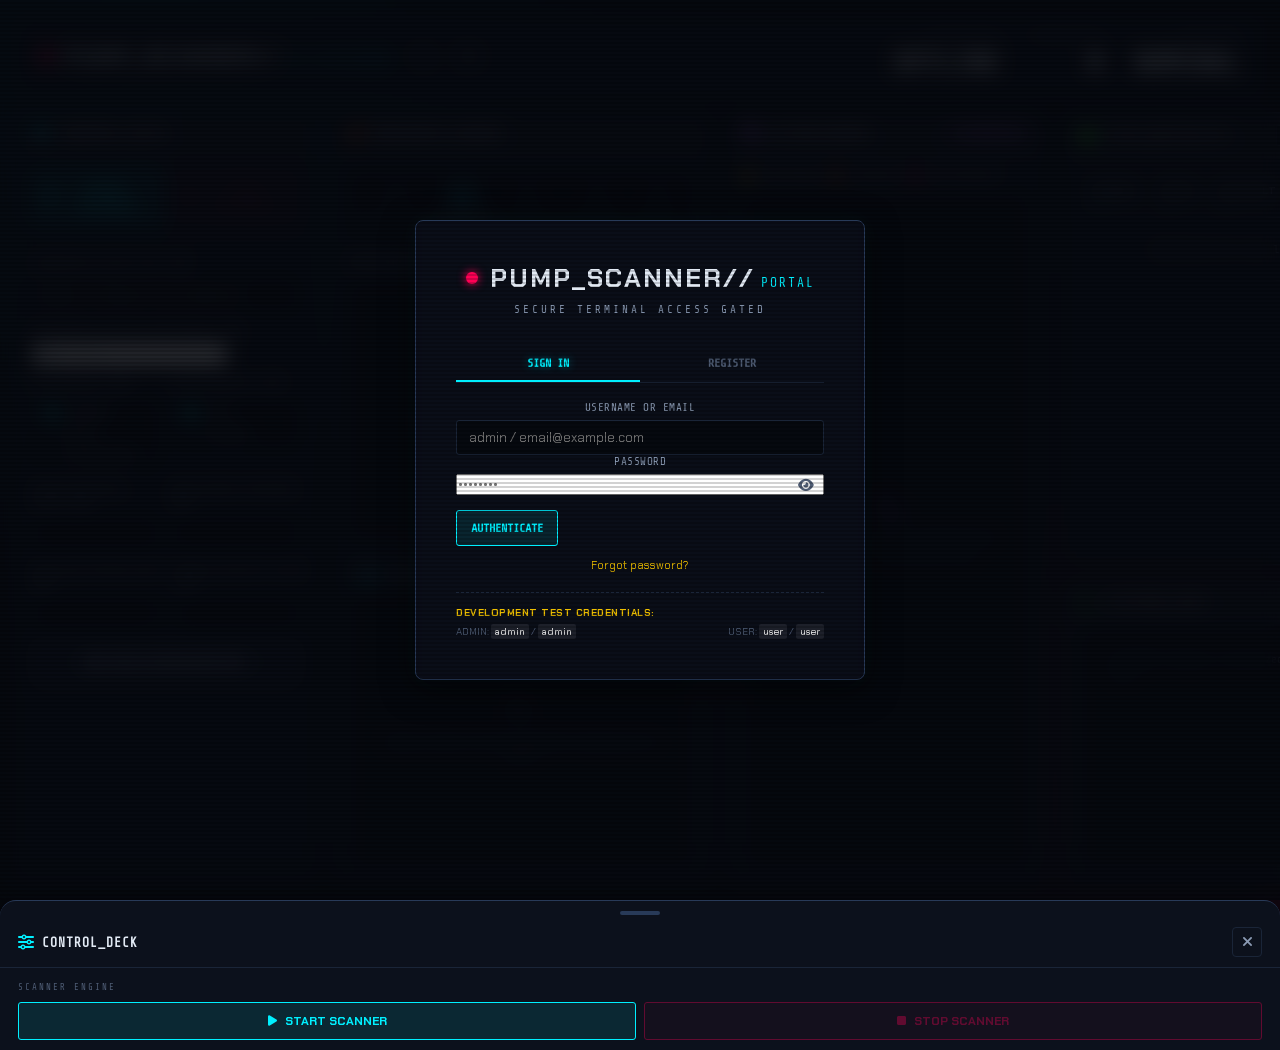
==== commit e130866d: "Add simulation feature flag, move simulator button to control deck, and UI gating for admin users" ====
--- a/frontend/index.html
+++ b/frontend/index.html
@@ -200,7 +200,7 @@
                     </div>
                 </div>
                 <!-- Simulate -->
-                <div class="drawer-section">
+                <div class="drawer-section" id="mobile-simulation-section" style="display: none;">
                     <div class="drawer-section-title">SIMULATE ALERT</div>
                     <button class="btn btn-neon btn-block" id="btn-sim-mobile">
                         <i class="fa-solid fa-bolt"></i> FIRE SIMULATED ALERT
@@ -383,12 +383,17 @@
                     <div class="divider"></div>
 
                     <!-- Webhook test and status -->
-                    <div class="simulation-deck">
+                    <div class="simulation-deck" id="simulation-deck" style="display: none;">
                         <label data-translate="INTELLIGENCE_SIMULATOR">INTELLIGENCE_SIMULATOR</label>
                         <p class="panel-subtext" data-translate="SIMULATOR_SUBTEXT">Trigger a mock Stage 3 breakout to test alerts, metrics calculations, and webhook payload routing.</p>
-                        <button class="btn btn-neon" id="btn-trigger-simulation">
-                            <i class="fa-solid fa-bolt"></i> <span data-translate="FIRE_SIMULATED_ALERT">FIRE SIMULATED ALERT</span>
-                        </button>
+                        <div style="display: flex; gap: 10px; margin-top: 10px;">
+                            <button class="btn btn-neon" id="btn-trigger-simulation">
+                                <i class="fa-solid fa-bolt"></i> <span data-translate="FIRE_SIMULATED_ALERT">FIRE SIMULATED ALERT</span>
+                            </button>
+                            <button class="btn btn-purple" id="btn-trigger-accum-sim">
+                                <i class="fa-solid fa-eye"></i> <span data-translate="FIRE_ACCUM_SIM">SIMULATE ACCUM</span>
+                            </button>
+                        </div>
                     </div>
                 </div>
             </section>
@@ -464,13 +469,7 @@
                     <span class="accum-live-badge" id="accum-candidate-count">0 CANDIDATES</span>
                 </div>
                 <div class="panel-body flex-column">
-                    <!-- Simulation Button -->
-                    <div class="accum-sim-bar">
-                        <span class="panel-subtext" data-translate="ACCUM_SUBTEXT">Detecting pre-pump accumulation patterns before breakout develops.</span>
-                        <button class="btn btn-purple" id="btn-trigger-accum-sim">
-                            <i class="fa-solid fa-eye"></i> <span data-translate="FIRE_ACCUM_SIM">SIMULATE ACCUM</span>
-                        </button>
-                    </div>
+
                     <!-- Score Legend -->
                     <div class="accum-legend">
                         <span class="legend-dot dot-watching"></span><span>WATCHING ≥55</span>
@@ -638,11 +637,12 @@
                                     <th>DeepSeek AI Analysis</th>
                                     <th>Compound Calculator</th>
                                     <th>Trades Ledger</th>
+                                    <th>Intelligence Simulator</th>
                                 </tr>
                             </thead>
                             <tbody id="admin-features-table-body">
                                 <tr>
-                                    <td colspan="5" class="table-placeholder">Loading features configuration...</td>
+                                    <td colspan="6" class="table-placeholder">Loading features configuration...</td>
                                 </tr>
                             </tbody>
                         </table>
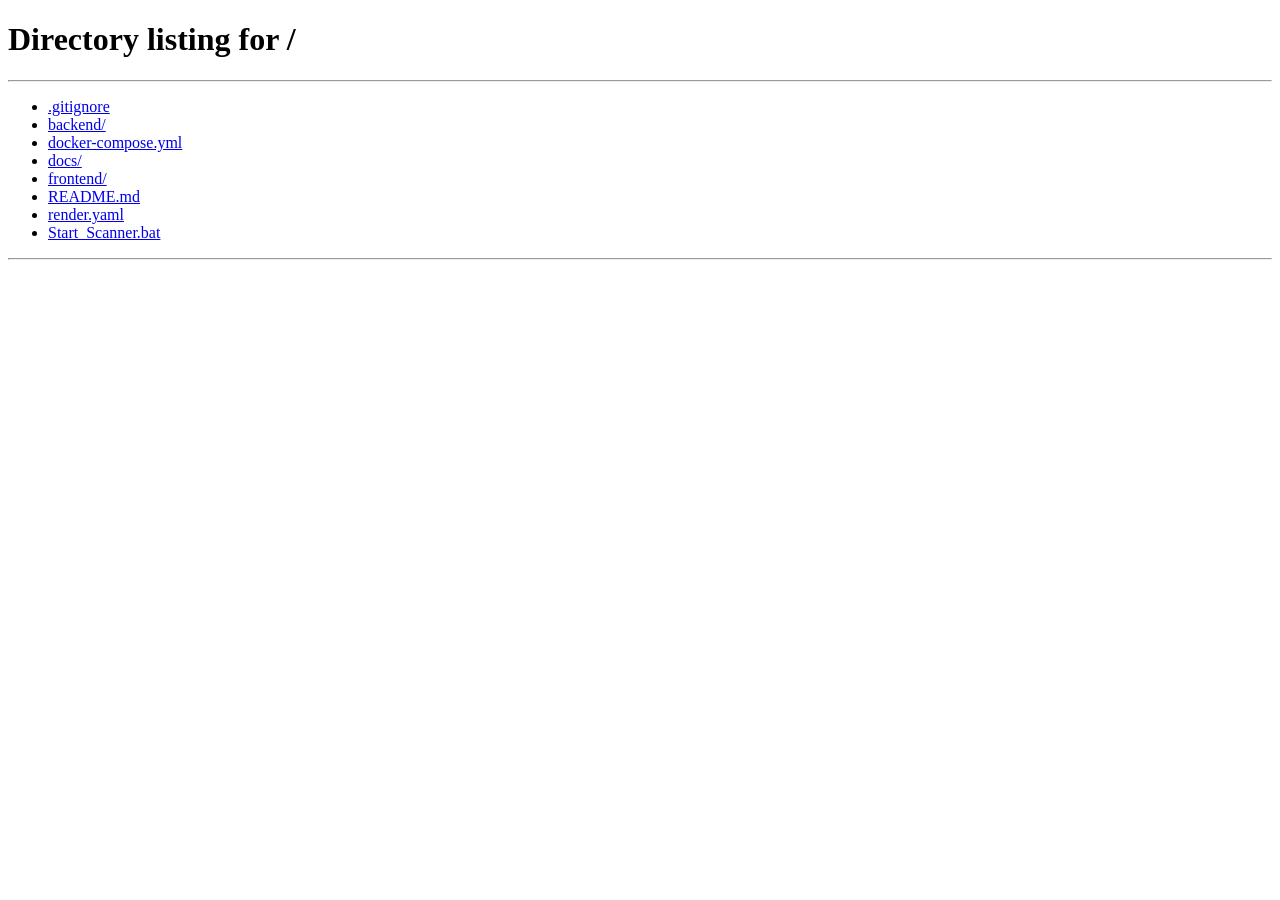
==== commit de0b8cde: "Build responsive multi-page scanner dashboard and trade journal" ====
--- a/frontend/index.html
+++ b/frontend/index.html
@@ -4,6 +4,7 @@
     <meta charset="UTF-8">
     <meta name="viewport" content="width=device-width, initial-scale=1.0">
     <title>Autonomous Crypto Pump Scanner Terminus</title>
+    <meta name="description" content="Real-time Stage 3 breakout scanner and Stage 0 accumulation radar dashboard.">
     
     <!-- Custom Cyberpunk Google Fonts -->
     <link rel="preconnect" href="https://fonts.googleapis.com">
@@ -14,18 +15,15 @@
     <link rel="stylesheet" href="https://cdnjs.cloudflare.com/ajax/libs/font-awesome/6.4.0/css/all.min.css">
     
     <!-- Local Stylesheet -->
-    <link rel="stylesheet" href="style.css">
+    <link rel="stylesheet" href="style.css?v=20260618-3">
     <!-- TradingView widget client -->
     <script type="text/javascript" src="https://s3.tradingview.com/tv.js"></script>
 </head>
 <body>
-    <!-- Background Scanline effect & Floating Glow Orbs -->
     <div class="scanlines"></div>
     <div class="glow-orb orb-1"></div>
     <div class="glow-orb orb-2"></div>
-
     <div class="terminal-container">
-        <!-- HEADER -->
         <header class="terminal-header">
             <div class="header-logo">
                 <div class="pulse-icon red-pulse" id="scanner-state-pulse"></div>
@@ -34,18 +32,18 @@
             
             <!-- Navigation Tabs (desktop) -->
             <nav class="header-nav" id="header-nav" style="display: none;">
-                <button class="nav-item active" id="nav-dashboard">
+                <a href="/" class="nav-item" id="nav-dashboard">
                     <i class="fa-solid fa-chart-pie"></i> <span data-translate="DASHBOARD">DASHBOARD</span>
-                </button>
-                <button class="nav-item" id="nav-admin" style="display: none;">
+                </a>
+                <a href="/admin" class="nav-item" id="nav-admin" style="display: none;">
                     <i class="fa-solid fa-user-shield"></i> <span data-translate="ADMIN_CONSOLE">ADMIN_CONSOLE</span>
-                </button>
-                <button class="nav-item" id="nav-compound">
+                </a>
+                <a href="/calculator" class="nav-item" id="nav-compound">
                     <i class="fa-solid fa-calculator"></i> <span data-translate="COMPOUND_INTEREST">COMPOUND INTEREST</span>
-                </button>
-                <button class="nav-item" id="nav-ledger">
+                </a>
+                <a href="/trades" class="nav-item" id="nav-ledger">
                     <i class="fa-solid fa-book"></i> <span data-translate="MY_TRADES_LEDGER">MY_TRADES (🔒)</span>
-                </button>
+                </a>
             </nav>
             
             <!-- Toggles Deck -->
@@ -59,15 +57,15 @@
                     </div>
                     <button type="button" class="btn-logout" id="btn-logout" title="Sign Out">
                         <i class="fa-solid fa-right-from-bracket"></i>
-                    </button>
+                    </a>
                 </div>
 
                 <button type="button" class="btn-control" id="btn-theme-toggle" title="Toggle Light/Dark Mode">
                     <i class="fa-solid fa-moon"></i>
-                </button>
+                </a>
                 <button type="button" class="btn-control" id="btn-lang-toggle" title="Switch Language">
                     <span>ES</span>
-                </button>
+                </a>
             </div>
 
             <div class="header-stats">
@@ -85,8 +83,6 @@
                 </div>
             </div>
         </header>
-
-        <!-- MOBILE STATUS STRIP (visible only on mobile, injected below header) -->
         <div class="mobile-status-strip" id="mobile-status-strip" style="display:none;">
             <div class="mss-item">
                 <span class="mss-dot" id="mss-pulse"></span>
@@ -104,127 +100,6 @@
                 <i class="fa-solid fa-sliders"></i>
             </button>
         </div>
-
-        <!-- MOBILE SETTINGS DRAWER -->
-        <div class="mobile-drawer-overlay" id="mobile-drawer-overlay"></div>
-        <div class="mobile-drawer" id="mobile-drawer">
-            <div class="drawer-handle"></div>
-            <div class="drawer-header">
-                <div style="display:flex;align-items:center;gap:8px;">
-                    <i class="fa-solid fa-sliders text-cyan"></i>
-                    <span class="drawer-title" data-translate="CONTROL_DECK">CONTROL_DECK</span>
-                </div>
-                <button class="drawer-close-btn" id="btn-drawer-close"><i class="fa-solid fa-xmark"></i></button>
-            </div>
-            <div class="drawer-body">
-                <!-- Scanner Engine Controls -->
-                <div class="drawer-section">
-                    <div class="drawer-section-title">SCANNER ENGINE</div>
-                    <div class="drawer-action-row">
-                        <button class="btn btn-primary" id="btn-start-scanner-mobile">
-                            <i class="fa-solid fa-play"></i> <span data-translate="START_SCANNER">START</span>
-                        </button>
-                        <button class="btn btn-danger disabled" id="btn-stop-scanner-mobile" disabled>
-                            <i class="fa-solid fa-stop"></i> <span data-translate="STOP_SCANNER">STOP</span>
-                        </button>
-                    </div>
-                </div>
-                <!-- Quick Stats -->
-                <div class="drawer-section">
-                    <div class="drawer-section-title">LIVE STATS</div>
-                    <div class="drawer-stats-grid">
-                        <div class="drawer-stat">
-                            <span class="drawer-stat-label" data-translate="SYSTEM_STATUS">STATUS</span>
-                            <span class="drawer-stat-value text-red" id="drawer-status-text">OFFLINE</span>
-                        </div>
-                        <div class="drawer-stat">
-                            <span class="drawer-stat-label" data-translate="TRACKED_PAIRS">PAIRS</span>
-                            <span class="drawer-stat-value text-cyan" id="drawer-pairs-count">0</span>
-                        </div>
-                        <div class="drawer-stat">
-                            <span class="drawer-stat-label" data-translate="RATE_LIMIT">RATE</span>
-                            <span class="drawer-stat-value text-green" id="drawer-rate-status">NOMINAL</span>
-                        </div>
-                    </div>
-                </div>
-                <!-- Config Form (mirror of desktop) -->
-                <div class="drawer-section drawer-config">
-                    <div class="drawer-section-title">CONFIGURATION</div>
-                    <div class="form-group">
-                        <label>SCAN INTERVAL (SEC)</label>
-                        <input type="number" id="mob-interval-sec" min="10" max="3600" placeholder="30">
-                    </div>
-                    <div class="form-group">
-                        <label>MAX PAIRS</label>
-                        <input type="number" id="mob-max-pairs" min="5" max="500" placeholder="50">
-                    </div>
-                    <div class="form-row">
-                        <div class="form-group">
-                            <label>VOL GATE</label>
-                            <div class="input-suffix">
-                                <input type="number" id="mob-vol-threshold" step="0.1" min="1" max="20" placeholder="3.0">
-                                <span class="suffix">x</span>
-                            </div>
-                        </div>
-                        <div class="form-group">
-                            <label>PRICE GATE</label>
-                            <div class="input-suffix">
-                                <input type="number" id="mob-price-threshold" step="0.1" min="0.1" max="15" placeholder="1.5">
-                                <span class="suffix">%</span>
-                            </div>
-                        </div>
-                    </div>
-                    <button class="btn btn-secondary btn-block" id="btn-save-settings-mobile">
-                        <i class="fa-solid fa-floppy-disk"></i> SAVE CONFIG
-                    </button>
-                </div>
-                <!-- Exchanges -->  
-                <div class="drawer-section">
-                    <div class="drawer-section-title">EXCHANGES</div>
-                    <div class="drawer-chip-group">
-                        <label class="drawer-chip">
-                            <input type="checkbox" id="mob-chk-binance" checked> BINANCE
-                        </label>
-                        <label class="drawer-chip">
-                            <input type="checkbox" id="mob-chk-bybit"> BYBIT
-                        </label>
-                        <label class="drawer-chip">
-                            <input type="checkbox" id="mob-chk-hyperliquid"> HYPERLIQUID
-                        </label>
-                        <label class="drawer-chip">
-                            <input type="checkbox" id="mob-chk-spot" checked> SPOT
-                        </label>
-                        <label class="drawer-chip">
-                            <input type="checkbox" id="mob-chk-futures"> FUTURES
-                        </label>
-                    </div>
-                </div>
-                <!-- Simulate -->
-                <div class="drawer-section" id="mobile-simulation-section" style="display: none;">
-                    <div class="drawer-section-title">SIMULATE ALERT</div>
-                    <button class="btn btn-neon btn-block" id="btn-sim-mobile">
-                        <i class="fa-solid fa-bolt"></i> FIRE SIMULATED ALERT
-                    </button>
-                </div>
-                <!-- Theme & Lang -->
-                <div class="drawer-section">
-                    <div class="drawer-section-title">APPEARANCE</div>
-                    <div class="drawer-action-row">
-                        <button class="btn btn-secondary" id="btn-theme-mobile">
-                            <i class="fa-solid fa-moon"></i> THEME
-                        </button>
-                        <button class="btn btn-secondary" id="btn-lang-mobile">
-                            <i class="fa-solid fa-language"></i> <span id="drawer-lang-label">ES</span>
-                        </button>
-                        <button class="btn btn-danger" id="btn-logout-mobile">
-                            <i class="fa-solid fa-right-from-bracket"></i> SIGN OUT
-                        </button>
-                    </div>
-                </div>
-            </div>
-        </div>
-
-        <!-- MAIN GRID LAYOUT -->
         <main class="terminal-grid">
             
             <!-- LEFT COLUMN: CONTROL DECK & SETTINGS -->
@@ -248,33 +123,7 @@
 
                     <!-- Config Settings Form -->
                     <form id="scanner-config-form" class="config-form">
-                        <div class="form-group">
-                            <label for="input-webhook-url">
-                                <span data-translate="WEBHOOK_ALERT_URL">WEBHOOK_ALERT_URL</span>
-                                <span class="tooltip-container">
-                                    <i class="fa-solid fa-circle-question tooltip-trigger"></i>
-                                    <span class="tooltip-content" data-translate="TOOLTIP_WEBHOOK_URL">Target URL to dispatch JSON alerts when a pump score matches or exceeds the threshold.</span>
-                                </span>
-                            </label>
-                            <div class="input-with-icon">
-                                <i class="fa-solid fa-link text-dim"></i>
-                                <input type="url" id="input-webhook-url" required placeholder="https://endpoint.com/webhook">
-                            </div>
-                        </div>
-
-                        <div class="form-group">
-                            <label for="input-deepseek-key">
-                                <span data-translate="DEEPSEEK_API_KEY">DEEPSEEK_API_KEY (OPTIONAL)</span>
-                                <span class="tooltip-container">
-                                    <i class="fa-solid fa-circle-question tooltip-trigger"></i>
-                                    <span class="tooltip-content" data-translate="TOOLTIP_DEEPSEEK_KEY">Input your DeepSeek API key to activate the AI Agent Decision Layer. If left empty, local heuristics will evaluate breakouts.</span>
-                                </span>
-                            </label>
-                            <div class="input-with-icon">
-                                <i class="fa-solid fa-key text-dim"></i>
-                                <input type="password" id="input-deepseek-key" placeholder="••••••••">
-                            </div>
-                        </div>
+
 
                         <div class="form-row">
                             <div class="form-group">
@@ -373,6 +222,69 @@
                             </div>
                         </div>
 
+                        <!-- Advanced Integrations Section (Gated by Role Feature Flag) -->
+                        <div id="advanced-features-section" class="advanced-integrations-panel" style="display: none;">
+                            <div class="divider"></div>
+                            <h3 class="section-title" style="margin-bottom:12px; font-size:11px; letter-spacing:0.5px; color:var(--cyan); text-transform:uppercase;">
+                                <i class="fa-solid fa-network-wired"></i>
+                                <span data-translate="ADVANCED_INTEGRATIONS">ADVANCED INTEGRATIONS</span>
+                            </h3>
+
+                            <!-- Webhook Input (Gated by webhook_enabled) -->
+                            <div class="form-group" id="fg-webhook">
+                                <label for="input-webhook-url">
+                                    <span data-translate="WEBHOOK_ALERT_URL">WEBHOOK_ALERT_URL</span>
+                                    <span class="tooltip-container">
+                                        <i class="fa-solid fa-circle-question tooltip-trigger"></i>
+                                        <span class="tooltip-content" data-translate="TOOLTIP_WEBHOOK_URL">Target URL to dispatch JSON alerts when a pump score matches or exceeds the threshold.</span>
+                                    </span>
+                                </label>
+                                <div class="integration-field">
+                                    <i class="fa-solid fa-link text-dim"></i>
+                                    <input type="url" id="input-webhook-url" placeholder="https://endpoint.com/webhook">
+                                </div>
+                            </div>
+
+                            <!-- LLM Connection Panel (Gated by deepseek_enabled) -->
+                            <div class="form-group" id="fg-deepseek">
+                                <label for="select-llm-provider">
+                                    <span data-translate="LLM_PROVIDER">LLM PROVIDER</span>
+                                    <span class="tooltip-container">
+                                        <i class="fa-solid fa-circle-question tooltip-trigger"></i>
+                                        <span class="tooltip-content" data-translate="TOOLTIP_LLM_PROVIDER">Select the LLM engine to perform signal analysis and formulate trading ideas.</span>
+                                    </span>
+                                </label>
+                                <div class="integration-field">
+                                    <i class="fa-solid fa-robot text-dim"></i>
+                                    <select id="select-llm-provider" class="select-cyber">
+                                        <option value="gemini">Google Gemini</option>
+                                        <option value="claude">Anthropic Claude</option>
+                                        <option value="chatgpt">OpenAI ChatGPT</option>
+                                        <option value="deepseek" selected>DeepSeek V3</option>
+                                    </select>
+                                </div>
+                            </div>
+
+                            <div class="form-group" id="fg-llm-key-container">
+                                <label for="input-deepseek-key">
+                                    <span data-translate="LLM_API_KEY">LLM API KEY (OPTIONAL)</span>
+                                    <span class="tooltip-container">
+                                        <i class="fa-solid fa-circle-question tooltip-trigger"></i>
+                                        <span class="tooltip-content" data-translate="TOOLTIP_LLM_KEY">Enter your API key for the selected LLM provider. Leave empty to authenticate via native SSO.</span>
+                                    </span>
+                                </label>
+                                <div class="integration-action-row">
+                                    <div class="integration-field">
+                                        <i class="fa-solid fa-key text-dim"></i>
+                                        <input type="password" id="input-deepseek-key" placeholder="••••••••" style="padding-left:30px; width:100%;">
+                                    </div>
+                                    <button type="button" class="btn btn-secondary btn-sm" id="btn-llm-sso">
+                                        <i class="fa-solid fa-right-to-bracket"></i> <span data-translate="SSO_LOGIN">SSO LOGIN</span>
+                                    </button>
+                                </div>
+                            </div>
+                        </div>
+
                         <div class="form-actions">
                             <button type="submit" class="btn btn-secondary" id="btn-save-settings">
                                 <i class="fa-solid fa-floppy-disk"></i> <span data-translate="SAVE_CONFIGURATION">SAVE_CONFIGURATION</span>
@@ -445,16 +357,101 @@
                         </div>
                     </div>
 
-                    <!-- Chart Panel -->
-                    <div class="chart-panel-wrapper">
-                        <div class="panel-header inner-panel-header">
-                            <i class="fa-solid fa-chart-line text-cyan"></i>
-                            <h3 id="chart-title"><span data-translate="LIVE_CHART">LIVE CHART</span>: <span id="current-chart-ticker">NONE</span></h3>
-                        </div>
-                        <div class="chart-container" id="tv-chart-container">
-                            <div class="chart-placeholder" id="tv-chart-placeholder">
-                                <i class="fa-solid fa-arrow-pointer"></i>
-                                <p data-translate="CHART_PLACEHOLDER">Select a ticker from the watchlist to display its live chart.</p>
+                    <!-- AI Trade Ideas Panel -->
+                    <div class="trade-ideas-wrapper panel-body-inner" style="margin-top: 15px; border: 1px solid rgba(255, 255, 255, 0.05); border-radius: 4px; background: rgba(0, 0, 0, 0.2); overflow: hidden;">
+                        <div class="panel-header inner-panel-header" style="padding: 8px 12px; display: flex; align-items: center; justify-content: space-between; border-bottom: 1px solid rgba(255, 255, 255, 0.05);">
+                            <div style="display: flex; align-items: center; gap: 8px;">
+                                <i class="fa-solid fa-brain text-purple" style="font-size: 13px;"></i>
+                                <h3 id="ideas-panel-title" style="margin: 0; font-size: 11px; letter-spacing: 0.5px; font-family: var(--font-mono); font-weight: bold; color: var(--text-primary);">
+                                    <span data-translate="AI_DECISION_CHAMBER">AI DECISION CHAMBER</span>: 
+                                    <span id="current-ideas-ticker" style="color: var(--cyan);">NONE</span>
+                                </h3>
+                            </div>
+                        </div>
+
+                        <!-- Provider selector tabs -->
+                        <div class="provider-tabs" id="provider-tabs" style="display: flex; background: rgba(0,0,0,0.3); border-bottom: 1px solid rgba(255,255,255,0.05);">
+                            <button type="button" class="tab-btn active" data-provider="gemini" style="flex:1; background:none; border:none; border-bottom:2px solid var(--cyan); color:var(--text-primary); padding:8px; font-family:var(--font-mono); font-size:10px; cursor:pointer; display:flex; align-items:center; justify-content:center; gap:4px; outline:none;">
+                                <i class="fa-solid fa-sparkles text-cyan" style="font-size: 9px;"></i> Gemini
+                            </button>
+                            <button type="button" class="tab-btn" data-provider="claude" style="flex:1; background:none; border:none; border-bottom:2px solid transparent; color:var(--text-secondary); padding:8px; font-family:var(--font-mono); font-size:10px; cursor:pointer; display:flex; align-items:center; justify-content:center; gap:4px; outline:none;">
+                                <i class="fa-solid fa-feather text-orange" style="font-size: 9px;"></i> Claude
+                            </button>
+                            <button type="button" class="tab-btn" data-provider="chatgpt" style="flex:1; background:none; border:none; border-bottom:2px solid transparent; color:var(--text-secondary); padding:8px; font-family:var(--font-mono); font-size:10px; cursor:pointer; display:flex; align-items:center; justify-content:center; gap:4px; outline:none;">
+                                <i class="fa-solid fa-bolt text-green" style="font-size: 9px;"></i> ChatGPT
+                            </button>
+                            <button type="button" class="tab-btn" data-provider="deepseek" style="flex:1; background:none; border:none; border-bottom:2px solid transparent; color:var(--text-secondary); padding:8px; font-family:var(--font-mono); font-size:10px; cursor:pointer; display:flex; align-items:center; justify-content:center; gap:4px; outline:none;">
+                                <i class="fa-solid fa-robot text-purple" style="font-size: 9px;"></i> DeepSeek
+                            </button>
+                        </div>
+
+                        <div class="ideas-container" id="ideas-content-area" style="padding: 15px; min-height: 200px; display: flex; flex-direction: column; justify-content: center; position: relative;">
+                            <!-- Placeholder -->
+                            <div class="chart-placeholder" id="ideas-placeholder" style="text-align: center; color: var(--text-dim); display: flex; flex-direction: column; align-items: center; gap: 10px;">
+                                <i class="fa-solid fa-brain" style="font-size: 32px; color: rgba(255,255,255,0.15); margin-bottom: 8px;"></i>
+                                <p data-translate="SELECT_SIGNAL_IDEA" style="font-family: var(--font-mono); font-size: 11px; margin:0;">Select any signal to analyze and generate a trading idea.</p>
+                            </div>
+
+                            <!-- Loading State -->
+                            <div class="ideas-loading-state" id="ideas-loading" style="display: none; text-align: center; color: var(--cyan); flex-direction: column; align-items: center; gap: 12px;">
+                                <i class="fa-solid fa-circle-notch fa-spin" style="font-size: 24px; color: var(--cyan);"></i>
+                                <p data-translate="GENERATING_IDEA" style="font-family: var(--font-mono); font-size: 10px; margin:0; letter-spacing:0.5px;">AI is analyzing technical indicators and market structure...</p>
+                            </div>
+
+                            <!-- Lock state -->
+                            <div class="ideas-lock-state" id="ideas-locked" style="display: none; text-align: center;">
+                                <div class="lock-card" style="padding: 20px; border: 1px solid rgba(255, 0, 85, 0.15); background: rgba(255, 0, 85, 0.02); border-radius: 4px; display: flex; flex-direction: column; align-items: center; gap: 10px;">
+                                    <i class="fa-solid fa-lock text-red" style="font-size: 28px; margin-bottom: 5px;"></i>
+                                    <h4 data-translate="LLM_LOCK_TITLE" style="margin:0; font-size:12px; color:var(--red); font-family:var(--font-mono); text-transform:uppercase;">LLM INTEGRATION LOCKED</h4>
+                                    <p data-translate="LLM_LOCK_DESC" style="margin:0; font-size:10px; line-height:1.4; color:var(--text-secondary); font-family:var(--font-sans);">AI Trade Ideas require an active LLM integration. Choose your preferred provider (Gemini, Claude, ChatGPT, DeepSeek) and enter your credentials or connect via native SSO in the control deck.</p>
+                                    <button type="button" class="btn btn-secondary btn-sm" id="btn-lock-sso-login" style="margin-top:5px; padding:6px 12px; font-size:10px;">
+                                        <i class="fa-solid fa-key"></i> <span data-translate="SSO_LOGIN">SSO LOGIN</span>
+                                    </button>
+                                </div>
+                            </div>
+
+                            <!-- Main Content -->
+                            <div class="ideas-main-content" id="ideas-main-body" style="display: none; flex-direction: column; gap: 15px;">
+                                <div class="ideas-grid-top" style="display: grid; grid-template-columns: repeat(4, 1fr); gap: 10px;">
+                                    <div class="idea-box" style="background: rgba(255,255,255,0.02); border: 1px solid rgba(255,255,255,0.05); padding: 8px; border-radius: 3px; display: flex; flex-direction: column; align-items: center; justify-content: center; text-align: center;">
+                                        <span class="box-label" data-translate="DIRECTION" style="font-size: 8px; color: var(--text-dim); font-family: var(--font-mono); text-transform: uppercase; margin-bottom: 4px;">DIRECTION</span>
+                                        <span class="box-value" id="idea-val-direction" style="font-size: 12px; font-family: var(--font-mono); font-weight: bold; color: var(--text-primary);">LONG</span>
+                                    </div>
+                                    <div class="idea-box" style="background: rgba(255,255,255,0.02); border: 1px solid rgba(255,255,255,0.05); padding: 8px; border-radius: 3px; display: flex; flex-direction: column; align-items: center; justify-content: center; text-align: center;">
+                                        <span class="box-label" data-translate="CONVICTION" style="font-size: 8px; color: var(--text-dim); font-family: var(--font-mono); text-transform: uppercase; margin-bottom: 4px;">CONVICTION</span>
+                                        <span class="box-value text-cyan" id="idea-val-conviction" style="font-size: 12px; font-family: var(--font-mono); font-weight: bold; color: var(--cyan);">90%</span>
+                                    </div>
+                                    <div class="idea-box" style="background: rgba(255,255,255,0.02); border: 1px solid rgba(255,255,255,0.05); padding: 8px; border-radius: 3px; display: flex; flex-direction: column; align-items: center; justify-content: center; text-align: center;">
+                                        <span class="box-label" data-translate="TARGET_PRICE" style="font-size: 8px; color: var(--text-dim); font-family: var(--font-mono); text-transform: uppercase; margin-bottom: 4px;">TARGET EXIT</span>
+                                        <span class="box-value text-green" id="idea-val-target" style="font-size: 12px; font-family: var(--font-mono); font-weight: bold; color: var(--green);">$0.00</span>
+                                    </div>
+                                    <div class="idea-box" style="background: rgba(255,255,255,0.02); border: 1px solid rgba(255,255,255,0.05); padding: 8px; border-radius: 3px; display: flex; flex-direction: column; align-items: center; justify-content: center; text-align: center;">
+                                        <span class="box-label" data-translate="STOP_LOSS" style="font-size: 8px; color: var(--text-dim); font-family: var(--font-mono); text-transform: uppercase; margin-bottom: 4px;">STOP LOSS</span>
+                                        <span class="box-value text-red" id="idea-val-stop" style="font-size: 12px; font-family: var(--font-mono); font-weight: bold; color: var(--red);">$0.00</span>
+                                    </div>
+                                </div>
+
+                                <div class="ideas-text-section" style="display: flex; flex-direction: column; gap: 6px;">
+                                    <h4 class="section-label" style="margin: 0; font-size: 10px; color: var(--cyan); font-family: var(--font-mono); text-transform: uppercase; display: flex; align-items: center; gap: 6px;">
+                                        <i class="fa-solid fa-chart-pie"></i>
+                                        <span data-translate="AI_EXPLANATION">AI MARKET INSIGHT</span>
+                                    </h4>
+                                    <p class="section-text" id="idea-text-explanation" style="margin: 0; font-size: 10.5px; line-height: 1.5; color: var(--text-secondary); font-family: var(--font-sans); background: rgba(255,255,255,0.01); border: 1px solid rgba(255,255,255,0.02); padding: 10px; border-radius: 3px;">Analysis data goes here...</p>
+                                </div>
+
+                                <div class="ideas-text-section" style="display: flex; flex-direction: column; gap: 6px;">
+                                    <h4 class="section-label" style="margin: 0; font-size: 10px; color: var(--purple); font-family: var(--font-mono); text-transform: uppercase; display: flex; align-items: center; gap: 6px;">
+                                        <i class="fa-solid fa-list-check"></i>
+                                        <span data-translate="AI_SETUP">INTELLIGENT TRADE SETUP</span>
+                                    </h4>
+                                    <p class="section-text" id="idea-text-setup" style="margin: 0; font-size: 10.5px; line-height: 1.5; color: var(--text-secondary); font-family: var(--font-sans); background: rgba(255,255,255,0.01); border: 1px solid rgba(255,255,255,0.02); padding: 10px; border-radius: 3px;">Trade setup details go here...</p>
+                                </div>
+
+                                <div class="ideas-action-row" style="display: flex; justify-content: flex-end; margin-top: 5px;">
+                                    <button type="button" class="btn btn-secondary btn-sm" id="btn-regenerate-idea" style="padding: 4px 10px; font-size: 9px; height: 26px;">
+                                        <i class="fa-solid fa-arrows-rotate"></i> <span data-translate="REGENERATE_IDEA">REGENERATE IDEA</span>
+                                    </button>
+                                </div>
                             </div>
                         </div>
                     </div>
@@ -539,344 +536,8 @@
             </section>
 
         </main>
-
-        <!-- MOBILE BOTTOM NAV BAR -->
-        <nav class="mobile-bottom-nav" id="mobile-bottom-nav" style="display:none;">
-            <button class="mob-nav-btn active" id="mob-nav-dashboard" data-view="dashboard">
-                <i class="fa-solid fa-chart-pie"></i>
-                <span>RADAR</span>
-            </button>
-            <button class="mob-nav-btn" id="mob-nav-accum" data-view="accum">
-                <i class="fa-solid fa-magnifying-glass-chart"></i>
-                <span>ACCUM</span>
-            </button>
-            <button class="mob-nav-btn" id="mob-nav-watchlist" data-view="watchlist">
-                <i class="fa-solid fa-table-list"></i>
-                <span>WATCH</span>
-            </button>
-            <button class="mob-nav-btn" id="mob-nav-compound" data-view="compound">
-                <i class="fa-solid fa-calculator"></i>
-                <span>CALC</span>
-            </button>
-            <button class="mob-nav-btn" id="mob-nav-admin" data-view="admin" style="display:none;">
-                <i class="fa-solid fa-user-shield"></i>
-                <span>ADMIN</span>
-            </button>
-        </nav>
-        
-        <!-- ADMIN PANEL -->
-        <section class="grid-panel admin-console-panel" id="admin-console-panel" style="display: none; margin-top: 15px;">
-            <div class="panel-header" style="justify-content: space-between; align-items: center; width: 100%;">
-                <div style="display: flex; align-items: center; gap: 10px;">
-                    <i class="fa-solid fa-user-shield text-gold"></i>
-                    <h2>ADMIN_CONSOLE // <span class="version-tag text-gold" id="admin-sub-title">USER_ROLES</span></h2>
-                </div>
-                <div class="admin-tab-group" style="display: flex; gap: 10px;">
-                    <button class="btn btn-sm btn-outline active" id="admin-tab-users" style="padding: 4px 10px; font-size: 11px;"><i class="fa-solid fa-users"></i> CMDB USER MANAGER</button>
-                    <button class="btn btn-sm btn-outline" id="admin-tab-features" style="padding: 4px 10px; font-size: 11px;"><i class="fa-solid fa-toggle-on"></i> FEATURE FLAGS</button>
-                    <button class="btn btn-sm btn-outline" id="admin-tab-stats" style="padding: 4px 10px; font-size: 11px;"><i class="fa-solid fa-chart-line"></i> SYSTEM MONITOR</button>
-                </div>
-            </div>
-            <div class="panel-body flex-column">
-                <!-- Tab Content: User Manager -->
-                <div id="admin-view-users" class="admin-sub-view">
-                    <div class="table-wrapper">
-                        <table class="watchlist-table admin-users-table">
-                            <thead>
-                                <tr>
-                                    <th>Name</th>
-                                    <th>Email / ID</th>
-                                    <th>Role Status</th>
-                                    <th>Created At</th>
-                                    <th>DB Actions</th>
-                                </tr>
-                            </thead>
-                            <tbody id="admin-users-table-body">
-                                <tr>
-                                    <td colspan="5" class="table-placeholder">Loading users database...</td>
-                                </tr>
-                            </tbody>
-                        </table>
-                    </div>
-                </div>
-                
-                <!-- Tab Content: System Diagnostics -->
-                <div id="admin-view-stats" class="admin-sub-view" style="display: none;">
-                    <div class="admin-stats-grid">
-                        <div class="stat-card">
-                            <i class="fa-solid fa-users fa-2x text-blue"></i>
-                            <div class="stat-value" id="stat-total-users">0</div>
-                            <div class="stat-label">TOTAL REGISTERED USERS</div>
-                        </div>
-                        <div class="stat-card">
-                            <i class="fa-solid fa-key fa-2x text-green"></i>
-                            <div class="stat-value" id="stat-active-sessions">0</div>
-                            <div class="stat-label">ACTIVE SESSIONS</div>
-                        </div>
-                        <div class="stat-card">
-                            <i class="fa-solid fa-satellite fa-2x text-orange"></i>
-                            <div class="stat-value" id="stat-monitored-pairs">0</div>
-                            <div class="stat-label">MONITORED PAIRS</div>
-                        </div>
-                        <div class="stat-card">
-                            <i class="fa-solid fa-bell fa-2x text-red"></i>
-                            <div class="stat-value" id="stat-alerts-dispatched">0</div>
-                            <div class="stat-label">ALERTS DISPATCHED</div>
-                        </div>
-                    </div>
-                </div>
-
-                <!-- Tab Content: Feature Flags Manager -->
-                <div id="admin-view-features" class="admin-sub-view" style="display: none;">
-                    <div class="table-wrapper">
-                        <table class="watchlist-table admin-features-table">
-                            <thead>
-                                <tr>
-                                    <th style="text-align: left;">Role</th>
-                                    <th>Webhook URL Settings</th>
-                                    <th>DeepSeek AI Analysis</th>
-                                    <th>Compound Calculator</th>
-                                    <th>Trades Ledger</th>
-                                    <th>Intelligence Simulator</th>
-                                </tr>
-                            </thead>
-                            <tbody id="admin-features-table-body">
-                                <tr>
-                                    <td colspan="6" class="table-placeholder">Loading features configuration...</td>
-                                </tr>
-                            </tbody>
-                        </table>
-                    </div>
-                </div>
-            </div>
-        </section>
-
-        <!-- COMPOUND INTEREST CALCULATOR PANEL -->
-        <div class="compound-interest-grid" id="compound-interest-panel" style="display: none; margin-top: 15px;">
-            <!-- Left panel: Inputs -->
-            <section class="grid-panel inputs-panel">
-                <div class="panel-header">
-                    <i class="fa-solid fa-sliders text-cyan"></i>
-                    <h2 data-translate="INVESTMENT_SETTINGS">INVESTMENT SETTINGS</h2>
-                </div>
-                <div class="panel-body">
-                    <!-- Asset Picker -->
-                    <div class="form-group">
-                        <label><span data-translate="ASSET_CLASS">ASSET CLASS</span></label>
-                        <div class="asset-picker" id="assetPicker">
-                            <button type="button" class="asset-btn active" data-asset="stocks" data-accent="emerald">
-                                <span class="asset-icon">📈</span> <span data-translate="STOCKS">STOCKS</span>
-                            </button>
-                            <button type="button" class="asset-btn" data-asset="crypto" data-accent="purple">
-                                <span class="asset-icon">₿</span> <span data-translate="CRYPTO">CRYPTO</span>
-                            </button>
-                            <button type="button" class="asset-btn" data-asset="realestate" data-accent="orange">
-                                <span class="asset-icon">🏠</span> <span data-translate="REAL_ESTATE">REAL ESTATE</span>
-                            </button>
-                            <button type="button" class="asset-btn" data-asset="savings" data-accent="blue">
-                                <span class="asset-icon">🏦</span> <span data-translate="SAVINGS">SAVINGS</span>
-                            </button>
-                            <button type="button" class="asset-btn" data-asset="custom" data-accent="gold">
-                                <span class="asset-icon">⚙️</span> <span data-translate="CUSTOM">CUSTOM</span>
-                            </button>
-                        </div>
-                    </div>
-
-                    <!-- Initial Principal -->
-                    <div class="form-group">
-                        <label>
-                            <span data-translate="INITIAL_PRINCIPAL">INITIAL PRINCIPAL</span>
-                            <span class="tooltip-container">
-                                <i class="fa-solid fa-circle-question tooltip-trigger"></i>
-                                <span class="tooltip-content" data-translate="TOOLTIP_PRINCIPAL">The starting amount of your investment.</span>
-                            </span>
-                        </label>
-                        <div class="input-with-icon">
-                            <span class="prefix-symbol">$</span>
-                            <input type="text" id="principal" value="10,000" inputmode="numeric" style="padding-left: 20px;">
-                        </div>
-                        <input type="range" id="principalRange" class="slider" min="0" max="1000000" step="1000" value="10000">
-                    </div>
-
-                    <!-- Monthly Contribution -->
-                    <div class="form-group">
-                        <label>
-                            <span data-translate="MONTHLY_CONTRIBUTION">MONTHLY CONTRIBUTION</span>
-                            <span class="tooltip-container">
-                                <i class="fa-solid fa-circle-question tooltip-trigger"></i>
-                                <span class="tooltip-content" data-translate="TOOLTIP_CONTRIBUTION">The regular amount you add to the investment every month.</span>
-                            </span>
-                        </label>
-                        <div class="input-with-icon">
-                            <span class="prefix-symbol">$</span>
-                            <input type="text" id="monthly" value="500" inputmode="numeric" style="padding-left: 20px;">
-                        </div>
-                        <input type="range" id="monthlyRange" class="slider" min="0" max="10000" step="50" value="500">
-                    </div>
-
-                    <div class="form-row">
-                        <!-- Annual Return Rate -->
-                        <div class="form-group">
-                            <label>
-                                <span data-translate="ANNUAL_RETURN">ANNUAL RETURN</span>
-                                <span class="tooltip-container">
-                                    <i class="fa-solid fa-circle-question tooltip-trigger"></i>
-                                    <span class="tooltip-content" data-translate="TOOLTIP_RETURN">The expected average annual rate of return on your investment.</span>
-                                </span>
-                            </label>
-                            <div class="input-suffix">
-                                <input type="text" id="rate" value="8" inputmode="decimal">
-                                <span class="suffix">%</span>
-                            </div>
-                            <input type="range" id="rateRange" class="slider" min="0" max="50" step="0.5" value="8">
-                        </div>
-                        <!-- Inflation Rate -->
-                        <div class="form-group">
-                            <label>
-                                <span data-translate="INFLATION_RATE">INFLATION RATE</span>
-                                <span class="tooltip-container">
-                                    <i class="fa-solid fa-circle-question tooltip-trigger"></i>
-                                    <span class="tooltip-content" data-translate="TOOLTIP_INFLATION">The expected rate of price increases over time. Decreases purchasing power.</span>
-                                </span>
-                            </label>
-                            <div class="input-suffix">
-                                <input type="text" id="inflation" value="3" inputmode="decimal">
-                                <span class="suffix">%</span>
-                            </div>
-                            <input type="range" id="inflationRange" class="slider" min="0" max="15" step="0.5" value="3">
-                        </div>
-                    </div>
-
-                    <!-- Compound Frequency -->
-                    <div class="form-group">
-                        <label>
-                            <span data-translate="COMPOUND_FREQUENCY">COMPOUND FREQUENCY</span>
-                            <span class="tooltip-container">
-                                <i class="fa-solid fa-circle-question tooltip-trigger"></i>
-                                <span class="tooltip-content" data-translate="TOOLTIP_FREQUENCY">How often interest is calculated and added to your balance.</span>
-                            </span>
-                        </label>
-                        <select id="frequency" class="field-select">
-                            <option value="1" data-translate="ANNUALLY">ANNUALLY</option>
-                            <option value="4" data-translate="QUARTERLY">QUARTERLY</option>
-                            <option value="12" data-translate="MONTHLY_FREQ" selected>MONTHLY</option>
-                            <option value="52" data-translate="WEEKLY">WEEKLY</option>
-                            <option value="365" data-translate="DAILY">DAILY</option>
-                        </select>
-                    </div>
-
-                    <!-- Time Horizon -->
-                    <div class="form-group">
-                        <label style="display: flex; justify-content: space-between;">
-                            <span>
-                                <span data-translate="TIME_HORIZON">TIME HORIZON</span>
-                                <span class="tooltip-container">
-                                    <i class="fa-solid fa-circle-question tooltip-trigger"></i>
-                                    <span class="tooltip-content" data-translate="TOOLTIP_HORIZON">The total number of years you plan to keep your money invested.</span>
-                                </span>
-                            </span>
-                            <span style="font-family: var(--font-mono); color: var(--cyan);"><strong id="yearsLabel">30</strong> <span id="yearsText" data-translate="YEARS">YEARS</span></span>
-                        </label>
-                        <input type="range" id="yearsRange" class="slider" min="1" max="100" step="1" value="30">
-                        <div style="display:flex; justify-content:space-between; font-size:9px; color:var(--text-dim); margin-top:4px; font-family:var(--font-mono);">
-                            <span>1 YR</span><span>25 YR</span><span>50 YR</span><span>75 YR</span><span>100 YR</span>
-                        </div>
-                    </div>
-
-                    <button class="btn btn-primary btn-block" id="btnCalc" style="margin-top: 15px;"><i class="fa-solid fa-calculator"></i> <span data-translate="CALCULATE_GROWTH">CALCULATE GROWTH</span></button>
-                </div>
-            </section>
-
-            <!-- Right panel: Results Visualization -->
-            <section class="grid-panel results-panel">
-                <div class="panel-header" style="justify-content: space-between;">
-                    <div style="display: flex; align-items: center; gap: 10px;">
-                        <i class="fa-solid fa-chart-line text-cyan"></i>
-                        <h2 data-translate="GROWTH_PROJECTIONS">GROWTH PROJECTIONS</h2>
-                    </div>
-                </div>
-                <div class="panel-body flex-column">
-                    <!-- Summary Cards -->
-                    <div class="compound-summary-cards">
-                        <div class="comp-stat-card">
-                            <span class="comp-stat-label" data-translate="TOTAL_BALANCE">TOTAL BALANCE</span>
-                            <span class="comp-stat-value text-green" id="sumTotal">$0</span>
-                        </div>
-                        <div class="comp-stat-card">
-                            <span class="comp-stat-label" data-translate="TOTAL_INTEREST">TOTAL INTEREST</span>
-                            <span class="comp-stat-value text-cyan" id="sumInterest">$0</span>
-                        </div>
-                        <div class="comp-stat-card">
-                            <span class="comp-stat-label" data-translate="REAL_VALUE_ADJ">REAL VALUE (ADJ. INFLATION)</span>
-                            <span class="comp-stat-value text-orange" id="sumReal">$0</span>
-                        </div>
-                    </div>
-
-                    <!-- Chart Container -->
-                    <div class="compound-chart-container" style="flex: 1; min-height: 250px; position: relative; margin-bottom: 15px;">
-                        <canvas id="compoundChart"></canvas>
-                    </div>
-
-                    <!-- Year Inspector -->
-                    <div class="compound-year-inspector" style="margin-bottom: 15px;">
-                        <div style="display:flex; justify-content:space-between; align-items:center; margin-bottom:8px;">
-                            <span class="comp-stat-label" data-translate="INSPECT_YEAR_PROJECTION">INSPECT YEAR PROJECTION</span>
-                            <span class="text-cyan" id="inspectYearLabel" style="font-family: var(--font-mono); font-weight:bold;">Year 1</span>
-                        </div>
-                        <div style="display:flex; align-items:center; gap:12px; margin-bottom:10px;">
-                            <input type="range" id="inspectYear" class="slider" min="1" max="30" step="1" value="1" style="flex:1;">
-                        </div>
-                        <div class="inspector-grid" style="display:grid; grid-template-columns: repeat(5, 1fr); gap:10px;">
-                            <div class="inspector-cell">
-                                <span class="inspector-label" data-translate="PRINCIPAL">PRINCIPAL</span>
-                                <span class="inspector-val" id="inspPrincipal">$0</span>
-                            </div>
-                            <div class="inspector-cell">
-                                <span class="inspector-label" data-translate="CONTRIBUTIONS">CONTRIBUTIONS</span>
-                                <span class="inspector-val" id="inspContrib">$0</span>
-                            </div>
-                            <div class="inspector-cell">
-                                <span class="inspector-label" data-translate="INTEREST_GAINS">INTEREST / GAINS</span>
-                                <span class="inspector-val" id="inspInterest">$0</span>
-                            </div>
-                            <div class="inspector-cell">
-                                <span class="inspector-label" data-translate="TOTAL_BALANCE_ABBR">TOTAL BAL</span>
-                                <span class="inspector-val" id="inspTotal">$0</span>
-                            </div>
-                            <div class="inspector-cell">
-                                <span class="inspector-label" data-translate="REAL_VALUE_ABBR">REAL VAL</span>
-                                <span class="inspector-val" id="inspReal">$0</span>
-                            </div>
-                        </div>
-                    </div>
-
-                    <!-- Year breakdown table toggler & table wrapper -->
-                    <div class="table-toggle-wrap">
-                        <button class="btn btn-sm btn-outline btn-block" id="tableToggle" style="justify-content: space-between;">
-                            <span data-translate="YEAR_BY_YEAR_BREAKDOWN">YEAR-BY-YEAR BREAKDOWN</span>
-                            <i class="fa-solid fa-chevron-down table-toggle-chevron"></i>
-                        </button>
-                    </div>
-                    <div class="table-wrap" id="tableWrap" style="display:none; max-height:200px; overflow-y:auto; border: 1px solid var(--border-color); border-radius: 4px; margin-top:5px;">
-                        <table class="watchlist-table" id="dataTable" style="margin-top:0;">
-                            <thead>
-                                <tr>
-                                    <th style="text-align:left;" data-translate="YEAR">YEAR</th>
-                                    <th data-translate="PRINCIPAL">PRINCIPAL</th>
-                                    <th data-translate="CONTRIBUTIONS">CONTRIBUTIONS</th>
-                                    <th data-translate="INTEREST">INTEREST</th>
-                                    <th data-translate="TOTAL_BALANCE">TOTAL BALANCE</th>
-                                    <th data-translate="REAL_VALUE">REAL VALUE</th>
-                                </tr>
-                            </thead>
-                            <tbody id="tableBody"></tbody>
-                        </table>
-                    </div>
-                </div>
-            </section>
     </div>
-
-    <!-- LOGIN OVERLAY -->
+    
     <div id="login-overlay" class="login-overlay" style="display: none;">
         <div class="login-card">
             <!-- Dev notification for confirmation/reset codes -->
@@ -1005,26 +666,6 @@
             </div>
         </div>
     </div>
-    
-    <script>
-        function togglePasswordVisibility(id) {
-            var x = document.getElementById(id);
-            var btn = x.nextElementSibling;
-            if (!btn) return;
-            var icon = btn.querySelector('i');
-            if (x.type === "password") {
-                x.type = "text";
-                icon.classList.remove('fa-eye');
-                icon.classList.add('fa-eye-slash');
-            } else {
-                x.type = "password";
-                icon.classList.remove('fa-eye-slash');
-                icon.classList.add('fa-eye');
-            }
-        }
-    </script>
-
-    <!-- TRADES LEDGER MODAL -->
     <div id="ledger-locked-modal" class="modal-overlay" style="display: none;">
         <div class="modal-content glass-card">
             <div class="modal-header">
@@ -1054,8 +695,151 @@
             </div>
         </div>
     </div>
-
-    <script src="https://cdn.jsdelivr.net/npm/chart.js@4.4.7/dist/chart.umd.min.js"></script>
-    <script src="app.js"></script>
+    <nav class="mobile-bottom-nav" id="mobile-bottom-nav" style="display:none;">
+            <a href="/#radar" class="mob-nav-btn" id="mob-btn-dash">
+                <i class="fa-solid fa-chart-pie"></i>
+                <span>RADAR</span>
+            </a>
+            <a href="/#accum" class="mob-nav-btn" id="mob-btn-accum">
+                <i class="fa-solid fa-magnifying-glass-chart"></i>
+                <span>ACCUM</span>
+            </a>
+            <a href="/#watchlist" class="mob-nav-btn" id="mob-btn-watchlist">
+                <i class="fa-solid fa-table-list"></i>
+                <span>WATCH</span>
+            </a>
+            <a href="/calculator" class="mob-nav-btn" id="mob-btn-calc">
+                <i class="fa-solid fa-calculator"></i>
+                <span>CALC</span>
+            </a>
+            <a href="/trades" class="mob-nav-btn" id="mob-btn-trades">
+                <i class="fa-solid fa-book"></i>
+                <span>MY TRADES</span>
+            </a>
+            <a href="/admin" class="mob-nav-btn" id="mob-btn-admin" style="display:none;">
+                <i class="fa-solid fa-user-shield"></i>
+                <span>ADMIN</span>
+            </a>
+        </nav>
+    <div class="mobile-drawer" id="mobile-drawer">
+            <div class="drawer-handle"></div>
+            <div class="drawer-header">
+                <div style="display:flex;align-items:center;gap:8px;">
+                    <i class="fa-solid fa-sliders text-cyan"></i>
+                    <span class="drawer-title" data-translate="CONTROL_DECK">CONTROL_DECK</span>
+                </div>
+                <button class="drawer-close-btn" id="btn-drawer-close"><i class="fa-solid fa-xmark"></i></button>
+            </div>
+            <div class="drawer-body">
+                <!-- Scanner Engine Controls -->
+                <div class="drawer-section">
+                    <div class="drawer-section-title">SCANNER ENGINE</div>
+                    <div class="drawer-action-row">
+                        <button class="btn btn-primary" id="btn-start-scanner-mobile">
+                            <i class="fa-solid fa-play"></i> <span data-translate="START_SCANNER">START</span>
+                        </button>
+                        <button class="btn btn-danger disabled" id="btn-stop-scanner-mobile" disabled>
+                            <i class="fa-solid fa-stop"></i> <span data-translate="STOP_SCANNER">STOP</span>
+                        </button>
+                    </div>
+                </div>
+                <!-- Quick Stats -->
+                <div class="drawer-section">
+                    <div class="drawer-section-title">LIVE STATS</div>
+                    <div class="drawer-stats-grid">
+                        <div class="drawer-stat">
+                            <span class="drawer-stat-label" data-translate="SYSTEM_STATUS">STATUS</span>
+                            <span class="drawer-stat-value text-red" id="drawer-status-text">OFFLINE</span>
+                        </div>
+                        <div class="drawer-stat">
+                            <span class="drawer-stat-label" data-translate="TRACKED_PAIRS">PAIRS</span>
+                            <span class="drawer-stat-value text-cyan" id="drawer-pairs-count">0</span>
+                        </div>
+                        <div class="drawer-stat">
+                            <span class="drawer-stat-label" data-translate="RATE_LIMIT">RATE</span>
+                            <span class="drawer-stat-value text-green" id="drawer-rate-status">NOMINAL</span>
+                        </div>
+                    </div>
+                </div>
+                <!-- Config Form (mirror of desktop) -->
+                <div class="drawer-section drawer-config">
+                    <div class="drawer-section-title">CONFIGURATION</div>
+                    <div class="form-group">
+                        <label>SCAN INTERVAL (SEC)</label>
+                        <input type="number" id="mob-interval-sec" min="10" max="3600" placeholder="30">
+                    </div>
+                    <div class="form-group">
+                        <label>MAX PAIRS</label>
+                        <input type="number" id="mob-max-pairs" min="5" max="500" placeholder="50">
+                    </div>
+                    <div class="form-row">
+                        <div class="form-group">
+                            <label>VOL GATE</label>
+                            <div class="input-suffix">
+                                <input type="number" id="mob-vol-threshold" step="0.1" min="1" max="20" placeholder="3.0">
+                                <span class="suffix">x</span>
+                            </div>
+                        </div>
+                        <div class="form-group">
+                            <label>PRICE GATE</label>
+                            <div class="input-suffix">
+                                <input type="number" id="mob-price-threshold" step="0.1" min="0.1" max="15" placeholder="1.5">
+                                <span class="suffix">%</span>
+                            </div>
+                        </div>
+                    </div>
+                    <button class="btn btn-secondary btn-block" id="btn-save-settings-mobile">
+                        <i class="fa-solid fa-floppy-disk"></i> SAVE CONFIG
+                    </button>
+                </div>
+                <!-- Exchanges -->  
+                <div class="drawer-section">
+                    <div class="drawer-section-title">EXCHANGES</div>
+                    <div class="drawer-chip-group">
+                        <label class="drawer-chip">
+                            <input type="checkbox" id="mob-chk-binance" checked> BINANCE
+                        </label>
+                        <label class="drawer-chip">
+                            <input type="checkbox" id="mob-chk-bybit"> BYBIT
+                        </label>
+                        <label class="drawer-chip">
+                            <input type="checkbox" id="mob-chk-hyperliquid"> HYPERLIQUID
+                        </label>
+                        <label class="drawer-chip">
+                            <input type="checkbox" id="mob-chk-spot" checked> SPOT
+                        </label>
+                        <label class="drawer-chip">
+                            <input type="checkbox" id="mob-chk-futures"> FUTURES
+                        </label>
+                    </div>
+                </div>
+                <!-- Simulate -->
+                <div class="drawer-section" id="mobile-simulation-section" style="display: none;">
+                    <div class="drawer-section-title">SIMULATE ALERT</div>
+                    <button class="btn btn-neon btn-block" id="btn-sim-mobile">
+                        <i class="fa-solid fa-bolt"></i> FIRE SIMULATED ALERT
+                    </button>
+                </div>
+                <!-- Theme & Lang -->
+                <div class="drawer-section">
+                    <div class="drawer-section-title">APPEARANCE</div>
+                    <div class="drawer-action-row">
+                        <button class="btn btn-secondary" id="btn-theme-mobile">
+                            <i class="fa-solid fa-moon"></i> THEME
+                        </button>
+                        <button class="btn btn-secondary" id="btn-lang-mobile">
+                            <i class="fa-solid fa-language"></i> <span id="drawer-lang-label">ES</span>
+                        </button>
+                        <button class="btn btn-danger" id="btn-logout-mobile">
+                            <i class="fa-solid fa-right-from-bracket"></i> SIGN OUT
+                        </button>
+                    </div>
+                </div>
+            </div>
+        </div>
+
+    <!-- App scripts -->
+    <script type="module" src="common.js?v=20260618-3"></script>
+    <script type="module" src="app.js?v=20260618-3"></script>
 </body>
 </html>
--- a/frontend/style.css
+++ b/frontend/style.css
@@ -93,20 +93,25 @@
 body {
     background-color: var(--bg-base);
     color: var(--text-primary);
-    overflow: hidden;
-    height: 100vh;
-    width: 100vw;
+    overflow-x: hidden;
+    overflow-y: auto;
+    min-height: 100vh;
+    width: 100%;
     position: relative;
 }
 
-/* On mobile, allow vertical scrolling */
-@media (max-width: 768px) {
-    body {
-        overflow-x: hidden;
-        overflow-y: auto;
-        height: auto;
-        min-height: 100vh;
-    }
+img,
+canvas,
+iframe,
+video {
+    max-width: 100%;
+}
+
+input,
+select,
+textarea,
+button {
+    max-width: 100%;
 }
 
 /* Custom Scrollbars */
@@ -179,9 +184,12 @@
     z-index: 10;
     display: flex;
     flex-direction: column;
-    height: 100vh;
+    min-height: 100vh;
+    height: auto;
     padding: 16px;
     gap: 16px;
+    width: 100%;
+    max-width: 100%;
 }
 
 /* Header styling */
@@ -194,8 +202,11 @@
     padding: 12px 24px;
     border-radius: 4px;
     box-shadow: 0 4px 24px rgba(0,0,0,0.4);
-    position: relative;
-    overflow: hidden;
+    position: sticky;
+    top: 16px;
+    z-index: 7000;
+    flex-wrap: wrap;
+    gap: 12px;
 }
 .terminal-header::after {
     content: '';
@@ -304,10 +315,27 @@
 /* Grid layout - 4 columns: Control | Breakout | Accum Radar | Telemetry */
 .terminal-grid {
     display: grid;
-    grid-template-columns: 300px 1fr 320px 1.6fr;
+    grid-template-columns:
+        minmax(260px, 300px)
+        minmax(280px, 1fr)
+        minmax(280px, 320px)
+        minmax(360px, 1.6fr);
     gap: 16px;
     flex: 1;
     min-height: 0;
+    width: 100%;
+    max-width: 100%;
+}
+
+.terminal-grid > *,
+.grid-panel,
+.inner-panel,
+.panel-body,
+.form-row > *,
+.header-nav,
+.header-controls,
+.header-stats {
+    min-width: 0;
 }
 
 /* Panel Containers */
@@ -445,8 +473,34 @@
 }
 .form-row {
     display: grid;
-    grid-template-columns: 1fr 1fr;
+    grid-template-columns: repeat(2, minmax(0, 1fr));
     gap: 12px;
+}
+
+.form-group,
+.form-actions,
+.action-buttons {
+    min-width: 0;
+    max-width: 100%;
+}
+
+.form-group input,
+.form-group select,
+.form-group textarea,
+.form-actions .btn {
+    width: 100%;
+}
+
+.btn {
+    min-width: 0;
+}
+
+.btn span,
+.panel-header h2,
+.form-group label,
+.stat-label,
+.stat-value {
+    overflow-wrap: anywhere;
 }
 
 .form-group label {
@@ -461,13 +515,105 @@
     display: flex;
     align-items: center;
 }
-.input-with-icon i {
+.input-with-icon > i {
     position: absolute;
     left: 10px;
     font-size: 12px;
+    z-index: 1;
+    pointer-events: none;
 }
 .input-with-icon input {
     padding-left: 28px;
+}
+.input-with-icon > select {
+    padding-left: 30px !important;
+}
+
+.advanced-integrations-panel .input-with-icon {
+    min-width: 0;
+}
+.advanced-integrations-panel .input-with-icon > input,
+.advanced-integrations-panel .input-with-icon > select {
+    min-width: 0;
+}
+.advanced-integrations-panel #fg-llm-key-container > .input-with-icon > div {
+    min-width: 0;
+}
+.advanced-integrations-panel #btn-llm-sso {
+    flex: 0 0 auto;
+    min-width: 78px;
+}
+.advanced-integrations-panel #btn-llm-sso i {
+    position: static;
+    transform: none;
+    flex: 0 0 auto;
+}
+
+.integration-field {
+    position: relative;
+    display: block;
+    width: 100%;
+    min-width: 0;
+}
+.integration-field > i {
+    position: absolute;
+    left: 10px;
+    top: 50%;
+    z-index: 2;
+    width: 12px;
+    font-size: 11px;
+    line-height: 1;
+    text-align: center;
+    transform: translateY(-50%);
+    pointer-events: none;
+}
+.integration-field > input,
+.integration-field > select {
+    display: block;
+    width: 100% !important;
+    min-width: 0;
+    height: 35px;
+    padding: 7px 30px 7px 34px !important;
+    background: var(--bg-base);
+    border: 1px solid var(--border-color);
+    border-radius: 3px;
+    color: var(--text-primary);
+    font-family: var(--font-mono);
+    font-size: 11px;
+    line-height: 19px;
+}
+.integration-field > select {
+    appearance: auto;
+}
+.integration-action-row {
+    display: grid;
+    grid-template-columns: minmax(0, 1fr) auto;
+    align-items: stretch;
+    gap: 8px;
+    width: 100%;
+}
+.integration-action-row #btn-llm-sso {
+    width: auto;
+    min-width: 82px;
+    height: 35px;
+    padding: 6px 10px;
+    gap: 6px;
+    white-space: nowrap;
+    font-size: 9px;
+}
+.integration-action-row #btn-llm-sso > i {
+    position: static !important;
+    width: auto;
+    transform: none !important;
+}
+
+@media (max-width: 420px) {
+    .integration-action-row {
+        grid-template-columns: 1fr;
+    }
+    .integration-action-row #btn-llm-sso {
+        width: 100%;
+    }
 }
 
 input[type="text"],
@@ -849,10 +995,14 @@
 .table-wrapper {
     overflow-y: auto;
     flex: 1;
+    max-width: 100%;
+    overflow-x: auto;
+    -webkit-overflow-scrolling: touch;
 }
 
 .watchlist-table {
     width: 100%;
+    max-width: 100%;
     border-collapse: collapse;
     font-size: 12px;
     text-align: left;
@@ -2731,14 +2881,69 @@
    ========================================================================== */
 
 /* â”€â”€ 1024px: Compound calculator stacks â”€â”€ */
+@media (max-width: 1500px) {
+    .terminal-grid {
+        grid-template-columns: minmax(250px, 0.9fr) minmax(300px, 1.15fr) minmax(300px, 1fr);
+    }
+    .telemetry-deck {
+        grid-column: 1 / -1;
+        display: grid;
+        grid-template-columns: repeat(2, minmax(0, 1fr));
+    }
+}
+
+@media (max-width: 1180px) {
+    .terminal-grid {
+        grid-template-columns: repeat(2, minmax(0, 1fr));
+    }
+    .telemetry-deck {
+        grid-column: auto;
+        display: flex;
+    }
+    .header-stats {
+        width: 100%;
+        justify-content: space-between;
+        gap: 12px;
+    }
+    .stat-box {
+        flex: 1 1 0;
+        align-items: flex-start;
+    }
+    .header-controls {
+        margin-left: auto;
+        margin-right: 0;
+    }
+}
+
 @media (max-width: 1024px) {
     .compound-interest-grid {
         grid-template-columns: 1fr !important;
     }
     .header-logo h1 { font-size: 18px; }
+    .compound-interest-grid,
+    .admin-console-panel,
+    .journal-layout {
+        width: 100%;
+        max-width: 100%;
+    }
 }
 
 /* â”€â”€ 768px: Tablet â€” simplified header, single-column grid â”€â”€ */
+@media (max-width: 900px) {
+    .terminal-grid {
+        grid-template-columns: 1fr;
+    }
+    .telemetry-deck {
+        grid-column: auto;
+    }
+    .header-nav {
+        flex: 1 1 100%;
+        justify-content: flex-start;
+        overflow-x: auto;
+        padding-bottom: 2px;
+    }
+}
+
 @media (max-width: 768px) {
     /* Allow scroll */
     body {
@@ -2759,6 +2964,9 @@
 
     /* Header: compact two-row */
     .terminal-header {
+        position: sticky;
+        top: 8px;
+        z-index: 7000;
         flex-wrap: wrap;
         gap: 6px;
         padding: 8px 12px;
@@ -2819,6 +3027,18 @@
     .admin-tab-group .btn { flex: 1 1 auto; font-size: 10px; padding: 5px 8px !important; }
     .admin-users-table { min-width: 580px; }
     .admin-features-table { min-width: 460px; }
+
+    .form-row {
+        grid-template-columns: repeat(2, minmax(0, 1fr));
+    }
+
+    .modal-content,
+    .login-card,
+    .auth-card {
+        width: min(100%, 560px);
+        max-height: calc(100dvh - 24px);
+        overflow-y: auto;
+    }
 }
 
 /* â”€â”€ 480px: Mobile â€” native app layout â”€â”€ */
@@ -2830,7 +3050,13 @@
     }
 
     /* Header: logo + controls only, very compact */
-    .terminal-header { padding: 6px 10px; gap: 4px; }
+    .terminal-header {
+        position: sticky;
+        top: 6px;
+        z-index: 7000;
+        padding: 6px 10px;
+        gap: 4px;
+    }
     .header-logo h1 { font-size: 13px; }
     .version-tag { display: none; }
     .btn-control { min-width: 28px; height: 28px; padding: 4px 8px; font-size: 10px; }
@@ -2855,7 +3081,7 @@
     .action-buttons { gap: 6px; }
 
     /* Form rows: always stack */
-    .form-row { flex-direction: column; gap: 8px; }
+    .form-row { grid-template-columns: 1fr; gap: 8px; }
     .form-group { margin-bottom: 8px; }
 
     /* Watchlist: tighter */
@@ -2904,12 +3130,32 @@
 
     /* Year breakdown table */
     .table-toggle-btn { font-size: 10px; padding: 6px 10px; }
+
+    .action-buttons,
+    .drawer-action-row,
+    .journal-toolbar-actions {
+        flex-wrap: wrap;
+    }
+    .action-buttons .btn,
+    .drawer-action-row .btn,
+    .journal-toolbar-actions .btn {
+        flex: 1 1 140px;
+    }
+
+    .search-box {
+        width: min(100%, 220px);
+    }
 }
 
 /* â”€â”€ 375px: iPhone SE â€” ultra compact â”€â”€ */
 @media (max-width: 375px) {
     .terminal-container { padding: 4px; gap: 4px; padding-bottom: 68px; }
-    .terminal-header { padding: 5px 8px; }
+    .terminal-header {
+        position: sticky;
+        top: 4px;
+        z-index: 7000;
+        padding: 5px 8px;
+    }
     .header-logo h1 { font-size: 12px; }
     .btn-control { min-width: 26px; height: 26px; padding: 3px 6px; font-size: 9px; }
     .panel-header h2 { font-size: 10px; letter-spacing: 0.5px; }
@@ -2941,3 +3187,236 @@
 body.light-mode .drawer-chip { color: var(--text-secondary); }
 body.light-mode .mob-nav-btn { color: var(--text-dim); }
 body.light-mode .mob-nav-btn.active { color: #0284c7; }
+
+/* Final responsive containment overrides */
+html,
+body,
+.terminal-container,
+.terminal-grid,
+.grid-panel,
+.panel-body,
+.advanced-integrations-panel {
+    max-width: 100%;
+}
+
+.advanced-integrations-panel,
+.advanced-integrations-panel *,
+.terminal-grid > * {
+    box-sizing: border-box;
+}
+
+.advanced-integrations-panel .form-group {
+    width: 100%;
+    min-width: 0;
+}
+
+.advanced-integrations-panel .integration-field {
+    position: relative !important;
+    display: block !important;
+    width: 100% !important;
+    min-width: 0 !important;
+}
+
+.advanced-integrations-panel .integration-field > i {
+    position: absolute !important;
+    inset: 50% auto auto 11px !important;
+    width: 14px !important;
+    margin: 0 !important;
+    transform: translateY(-50%) !important;
+    text-align: center;
+    pointer-events: none;
+}
+
+.advanced-integrations-panel .integration-field > input,
+.advanced-integrations-panel .integration-field > select {
+    display: block !important;
+    width: 100% !important;
+    min-width: 0 !important;
+    max-width: 100% !important;
+    height: 36px !important;
+    margin: 0 !important;
+    padding: 7px 32px 7px 36px !important;
+    text-indent: 0 !important;
+}
+
+.advanced-integrations-panel .integration-action-row {
+    display: grid !important;
+    grid-template-columns: minmax(0, 1fr) auto !important;
+    width: 100% !important;
+    min-width: 0 !important;
+    gap: 8px !important;
+}
+
+.advanced-integrations-panel #btn-llm-sso {
+    position: static !important;
+    width: auto !important;
+    min-width: 84px !important;
+    max-width: none !important;
+    height: 36px !important;
+    margin: 0 !important;
+    padding: 6px 10px !important;
+}
+
+.advanced-integrations-panel #btn-llm-sso > i {
+    position: static !important;
+    inset: auto !important;
+    width: auto !important;
+    margin: 0 !important;
+    transform: none !important;
+}
+
+@container (max-width: 280px) {
+    .advanced-integrations-panel .integration-action-row {
+        grid-template-columns: 1fr !important;
+    }
+    .advanced-integrations-panel #btn-llm-sso {
+        width: 100% !important;
+    }
+}
+
+.control-deck {
+    container-type: inline-size;
+}
+
+@media (max-width: 520px) {
+    .advanced-integrations-panel .integration-action-row {
+        grid-template-columns: 1fr !important;
+    }
+    .advanced-integrations-panel #btn-llm-sso {
+        width: 100% !important;
+    }
+
+    .panel-header,
+    .journal-toolbar,
+    .mobile-status-strip {
+        min-width: 0;
+        max-width: 100%;
+    }
+
+    .panel-header > *,
+    .journal-toolbar > *,
+    .mobile-status-strip > * {
+        min-width: 0;
+    }
+}
+
+/* Desktop viewport-height containment */
+@media (min-width: 769px) {
+    html,
+    body {
+        height: 100%;
+        overflow: hidden;
+    }
+
+    .terminal-container {
+        height: 100dvh;
+        min-height: 0;
+        overflow: hidden;
+    }
+
+    .terminal-header {
+        position: relative;
+        top: auto;
+        flex: 0 0 auto;
+        max-height: min(22dvh, 150px);
+        overflow-x: hidden;
+        overflow-y: auto;
+    }
+
+    .terminal-grid {
+        flex: 1 1 auto;
+        height: auto;
+        min-height: 0;
+        overflow: hidden;
+    }
+
+    .terminal-grid > *,
+    .grid-panel,
+    .inner-panel,
+    .telemetry-deck {
+        min-height: 0;
+        max-height: 100%;
+        overflow: hidden;
+    }
+
+    .grid-panel > .panel-body,
+    .inner-panel > .panel-body {
+        min-height: 0;
+        max-height: 100%;
+        overflow-x: hidden;
+        overflow-y: auto;
+        overscroll-behavior: contain;
+        scrollbar-gutter: stable;
+    }
+
+    .control-deck .panel-body {
+        padding-bottom: 24px;
+    }
+
+    .advanced-integrations-panel {
+        min-height: 0;
+    }
+
+    .compound-interest-grid,
+    .admin-console-panel,
+    .journal-panel {
+        flex: 1 1 auto;
+        min-height: 0;
+        max-height: calc(100dvh - 120px);
+        overflow: auto;
+        overscroll-behavior: contain;
+        scrollbar-gutter: stable;
+    }
+
+    .journal-layout,
+    .compound-interest-grid {
+        min-height: 0;
+    }
+}
+
+/* Short desktop screens need denser controls to preserve useful workspace. */
+@media (min-width: 769px) and (max-height: 760px) {
+    .terminal-container {
+        padding: 8px;
+        gap: 8px;
+    }
+
+    .terminal-header {
+        padding: 8px 14px;
+    }
+
+    .panel-header {
+        padding: 8px 12px;
+    }
+
+    .panel-body {
+        padding: 10px 12px;
+    }
+
+    .config-form {
+        gap: 8px;
+    }
+
+    .form-row {
+        gap: 8px;
+    }
+
+    .form-group {
+        gap: 4px;
+    }
+
+    .divider {
+        margin: 10px 0;
+    }
+
+    .advanced-integrations-panel .integration-field > input,
+    .advanced-integrations-panel .integration-field > select,
+    .advanced-integrations-panel #btn-llm-sso {
+        height: 32px !important;
+    }
+
+    .btn {
+        padding-top: 7px;
+        padding-bottom: 7px;
+    }
+}
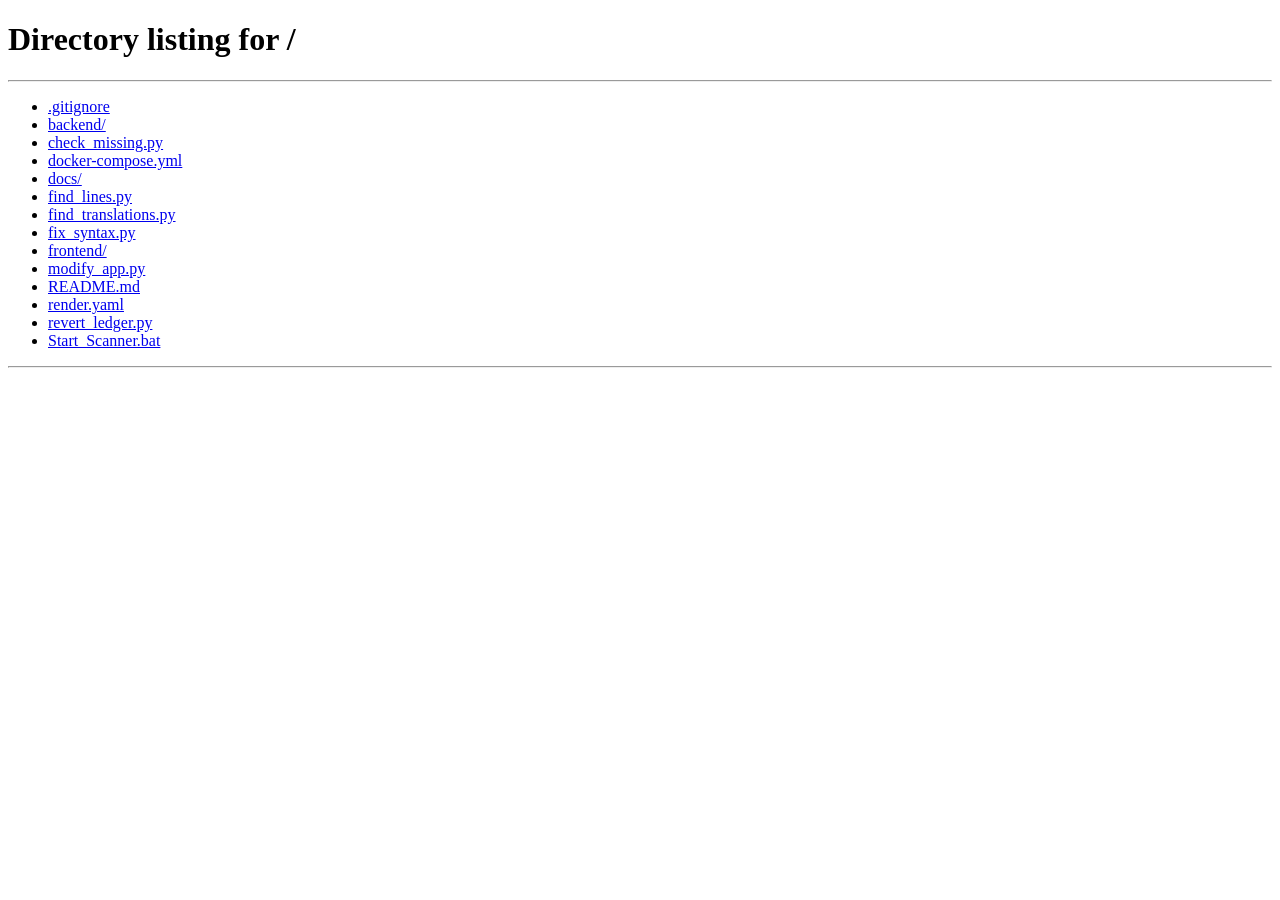
==== commit 7baf08dc: "remove test creds" ====
--- a/frontend/index.html
+++ b/frontend/index.html
@@ -1,24 +1,28 @@
 <!DOCTYPE html>
 <html lang="en">
+
 <head>
     <meta charset="UTF-8">
     <meta name="viewport" content="width=device-width, initial-scale=1.0">
     <title>Autonomous Crypto Pump Scanner Terminus</title>
     <meta name="description" content="Real-time Stage 3 breakout scanner and Stage 0 accumulation radar dashboard.">
-    
+
     <!-- Custom Cyberpunk Google Fonts -->
     <link rel="preconnect" href="https://fonts.googleapis.com">
     <link rel="preconnect" href="https://fonts.gstatic.com" crossorigin>
-    <link href="https://fonts.googleapis.com/css2?family=Chakra+Petch:ital,wght@0,300;0,400;0,500;0,600;0,700;1,300;1,400&family=Share+Tech+Mono&display=swap" rel="stylesheet">
-    
+    <link
+        href="https://fonts.googleapis.com/css2?family=Chakra+Petch:ital,wght@0,300;0,400;0,500;0,600;0,700;1,300;1,400&family=Share+Tech+Mono&display=swap"
+        rel="stylesheet">
+
     <!-- Font Awesome Icons -->
     <link rel="stylesheet" href="https://cdnjs.cloudflare.com/ajax/libs/font-awesome/6.4.0/css/all.min.css">
-    
+
     <!-- Local Stylesheet -->
     <link rel="stylesheet" href="style.css?v=20260618-3">
     <!-- TradingView widget client -->
     <script type="text/javascript" src="https://s3.tradingview.com/tv.js"></script>
 </head>
+
 <body>
     <div class="scanlines"></div>
     <div class="glow-orb orb-1"></div>
@@ -29,7 +33,7 @@
                 <div class="pulse-icon red-pulse" id="scanner-state-pulse"></div>
                 <h1>PUMP_SCANNER//<span class="version-tag">v2.2.0-ACCUM</span></h1>
             </div>
-            
+
             <!-- Navigation Tabs (desktop) -->
             <nav class="header-nav" id="header-nav" style="display: none;">
                 <a href="/" class="nav-item" id="nav-dashboard">
@@ -39,13 +43,14 @@
                     <i class="fa-solid fa-user-shield"></i> <span data-translate="ADMIN_CONSOLE">ADMIN_CONSOLE</span>
                 </a>
                 <a href="/calculator" class="nav-item" id="nav-compound">
-                    <i class="fa-solid fa-calculator"></i> <span data-translate="COMPOUND_INTEREST">COMPOUND INTEREST</span>
+                    <i class="fa-solid fa-calculator"></i> <span data-translate="COMPOUND_INTEREST">COMPOUND
+                        INTEREST</span>
                 </a>
                 <a href="/trades" class="nav-item" id="nav-ledger">
                     <i class="fa-solid fa-book"></i> <span data-translate="MY_TRADES_LEDGER">MY_TRADES (🔒)</span>
                 </a>
             </nav>
-            
+
             <!-- Toggles Deck -->
             <div class="header-controls">
                 <!-- User Profile Badge -->
@@ -57,15 +62,15 @@
                     </div>
                     <button type="button" class="btn-logout" id="btn-logout" title="Sign Out">
                         <i class="fa-solid fa-right-from-bracket"></i>
-                    </a>
+                        </a>
                 </div>
 
                 <button type="button" class="btn-control" id="btn-theme-toggle" title="Toggle Light/Dark Mode">
                     <i class="fa-solid fa-moon"></i>
-                </a>
-                <button type="button" class="btn-control" id="btn-lang-toggle" title="Switch Language">
-                    <span>ES</span>
-                </a>
+                    </a>
+                    <button type="button" class="btn-control" id="btn-lang-toggle" title="Switch Language">
+                        <span>ES</span>
+                        </a>
             </div>
 
             <div class="header-stats">
@@ -101,7 +106,7 @@
             </button>
         </div>
         <main class="terminal-grid">
-            
+
             <!-- LEFT COLUMN: CONTROL DECK & SETTINGS -->
             <section class="grid-panel control-deck">
                 <div class="panel-header">
@@ -131,12 +136,14 @@
                                     <span data-translate="EXCHANGES">EXCHANGES</span>
                                     <span class="tooltip-container">
                                         <i class="fa-solid fa-circle-question tooltip-trigger"></i>
-                                        <span class="tooltip-content" data-translate="TOOLTIP_EXCHANGES">Select the API liquidity pools to source assets from.</span>
+                                        <span class="tooltip-content" data-translate="TOOLTIP_EXCHANGES">Select the API
+                                            liquidity pools to source assets from.</span>
                                     </span>
                                 </label>
                                 <div class="checkbox-group">
                                     <label class="custom-checkbox">
-                                        <input type="checkbox" name="exchange" value="binance" checked id="chk-exchange-binance">
+                                        <input type="checkbox" name="exchange" value="binance" checked
+                                            id="chk-exchange-binance">
                                         <span class="checkmark"></span> BINANCE
                                     </label>
                                     <label class="custom-checkbox">
@@ -144,7 +151,8 @@
                                         <span class="checkmark"></span> BYBIT
                                     </label>
                                     <label class="custom-checkbox">
-                                        <input type="checkbox" name="exchange" value="hyperliquid" id="chk-exchange-hyperliquid">
+                                        <input type="checkbox" name="exchange" value="hyperliquid"
+                                            id="chk-exchange-hyperliquid">
                                         <span class="checkmark"></span> HYPERLIQUID
                                     </label>
                                 </div>
@@ -154,12 +162,14 @@
                                     <span data-translate="INSTRUMENTS">INSTRUMENTS</span>
                                     <span class="tooltip-container">
                                         <i class="fa-solid fa-circle-question tooltip-trigger"></i>
-                                        <span class="tooltip-content" data-translate="TOOLTIP_INSTRUMENTS">Target spot exchange books or futures leverage swaps contracts.</span>
+                                        <span class="tooltip-content" data-translate="TOOLTIP_INSTRUMENTS">Target spot
+                                            exchange books or futures leverage swaps contracts.</span>
                                     </span>
                                 </label>
                                 <div class="checkbox-group">
                                     <label class="custom-checkbox">
-                                        <input type="checkbox" name="instrument" value="spot" checked id="chk-inst-spot">
+                                        <input type="checkbox" name="instrument" value="spot" checked
+                                            id="chk-inst-spot">
                                         <span class="checkmark"></span> SPOT
                                     </label>
                                     <label class="custom-checkbox">
@@ -176,7 +186,8 @@
                                     <span data-translate="SCAN_INTERVAL">SCAN_INTERVAL (SEC)</span>
                                     <span class="tooltip-container">
                                         <i class="fa-solid fa-circle-question tooltip-trigger"></i>
-                                        <span class="tooltip-content" data-translate="TOOLTIP_INTERVAL">Refresh cooldown period between active scanning cycles.</span>
+                                        <span class="tooltip-content" data-translate="TOOLTIP_INTERVAL">Refresh cooldown
+                                            period between active scanning cycles.</span>
                                     </span>
                                 </label>
                                 <input type="number" id="input-interval-sec" min="10" max="3600" required>
@@ -186,7 +197,9 @@
                                     <span data-translate="MAX_PAIRS_TRACKED">MAX_PAIRS_TRACKED</span>
                                     <span class="tooltip-container">
                                         <i class="fa-solid fa-circle-question tooltip-trigger"></i>
-                                        <span class="tooltip-content" data-translate="TOOLTIP_MAX_PAIRS">Limit discoverable pairs sorted by 24h volume to focus processing bandwidth.</span>
+                                        <span class="tooltip-content" data-translate="TOOLTIP_MAX_PAIRS">Limit
+                                            discoverable pairs sorted by 24h volume to focus processing
+                                            bandwidth.</span>
                                     </span>
                                 </label>
                                 <input type="number" id="input-max-pairs" min="5" max="500" required>
@@ -199,11 +212,14 @@
                                     <span data-translate="VOL_MULTIPLIER_GATE">VOL_MULTIPLIER_GATE</span>
                                     <span class="tooltip-container">
                                         <i class="fa-solid fa-circle-question tooltip-trigger"></i>
-                                        <span class="tooltip-content" data-translate="TOOLTIP_VOL_MULT">How many times the current 5m candle volume must exceed the average volume of the previous 49 candles.</span>
+                                        <span class="tooltip-content" data-translate="TOOLTIP_VOL_MULT">How many times
+                                            the current 5m candle volume must exceed the average volume of the previous
+                                            49 candles.</span>
                                     </span>
                                 </label>
                                 <div class="input-suffix">
-                                    <input type="number" id="input-volume-threshold" step="0.1" min="1.0" max="20.0" required>
+                                    <input type="number" id="input-volume-threshold" step="0.1" min="1.0" max="20.0"
+                                        required>
                                     <span class="suffix">x</span>
                                 </div>
                             </div>
@@ -212,11 +228,14 @@
                                     <span data-translate="PRICE_VELOCITY_GATE">PRICE_VELOCITY_GATE</span>
                                     <span class="tooltip-container">
                                         <i class="fa-solid fa-circle-question tooltip-trigger"></i>
-                                        <span class="tooltip-content" data-translate="TOOLTIP_PRICE_VEL">The minimum price gain percentage over the last 2 periods (10 minutes) to trigger breakout status.</span>
+                                        <span class="tooltip-content" data-translate="TOOLTIP_PRICE_VEL">The minimum
+                                            price gain percentage over the last 2 periods (10 minutes) to trigger
+                                            breakout status.</span>
                                     </span>
                                 </label>
                                 <div class="input-suffix">
-                                    <input type="number" id="input-price-threshold" step="0.1" min="0.1" max="15.0" required>
+                                    <input type="number" id="input-price-threshold" step="0.1" min="0.1" max="15.0"
+                                        required>
                                     <span class="suffix">%</span>
                                 </div>
                             </div>
@@ -225,7 +244,8 @@
                         <!-- Advanced Integrations Section (Gated by Role Feature Flag) -->
                         <div id="advanced-features-section" class="advanced-integrations-panel" style="display: none;">
                             <div class="divider"></div>
-                            <h3 class="section-title" style="margin-bottom:12px; font-size:11px; letter-spacing:0.5px; color:var(--cyan); text-transform:uppercase;">
+                            <h3 class="section-title"
+                                style="margin-bottom:12px; font-size:11px; letter-spacing:0.5px; color:var(--cyan); text-transform:uppercase;">
                                 <i class="fa-solid fa-network-wired"></i>
                                 <span data-translate="ADVANCED_INTEGRATIONS">ADVANCED INTEGRATIONS</span>
                             </h3>
@@ -236,7 +256,9 @@
                                     <span data-translate="WEBHOOK_ALERT_URL">WEBHOOK_ALERT_URL</span>
                                     <span class="tooltip-container">
                                         <i class="fa-solid fa-circle-question tooltip-trigger"></i>
-                                        <span class="tooltip-content" data-translate="TOOLTIP_WEBHOOK_URL">Target URL to dispatch JSON alerts when a pump score matches or exceeds the threshold.</span>
+                                        <span class="tooltip-content" data-translate="TOOLTIP_WEBHOOK_URL">Target URL to
+                                            dispatch JSON alerts when a pump score matches or exceeds the
+                                            threshold.</span>
                                     </span>
                                 </label>
                                 <div class="integration-field">
@@ -251,7 +273,8 @@
                                     <span data-translate="LLM_PROVIDER">LLM PROVIDER</span>
                                     <span class="tooltip-container">
                                         <i class="fa-solid fa-circle-question tooltip-trigger"></i>
-                                        <span class="tooltip-content" data-translate="TOOLTIP_LLM_PROVIDER">Select the LLM engine to perform signal analysis and formulate trading ideas.</span>
+                                        <span class="tooltip-content" data-translate="TOOLTIP_LLM_PROVIDER">Select the
+                                            LLM engine to perform signal analysis and formulate trading ideas.</span>
                                     </span>
                                 </label>
                                 <div class="integration-field">
@@ -270,16 +293,20 @@
                                     <span data-translate="LLM_API_KEY">LLM API KEY (OPTIONAL)</span>
                                     <span class="tooltip-container">
                                         <i class="fa-solid fa-circle-question tooltip-trigger"></i>
-                                        <span class="tooltip-content" data-translate="TOOLTIP_LLM_KEY">Enter your API key for the selected LLM provider. Leave empty to authenticate via native SSO.</span>
+                                        <span class="tooltip-content" data-translate="TOOLTIP_LLM_KEY">Enter your API
+                                            key for the selected LLM provider. Leave empty to authenticate via native
+                                            SSO.</span>
                                     </span>
                                 </label>
                                 <div class="integration-action-row">
                                     <div class="integration-field">
                                         <i class="fa-solid fa-key text-dim"></i>
-                                        <input type="password" id="input-deepseek-key" placeholder="••••••••" style="padding-left:30px; width:100%;">
+                                        <input type="password" id="input-deepseek-key" placeholder="••••••••"
+                                            style="padding-left:30px; width:100%;">
                                     </div>
                                     <button type="button" class="btn btn-secondary btn-sm" id="btn-llm-sso">
-                                        <i class="fa-solid fa-right-to-bracket"></i> <span data-translate="SSO_LOGIN">SSO LOGIN</span>
+                                        <i class="fa-solid fa-right-to-bracket"></i> <span
+                                            data-translate="SSO_LOGIN">SSO LOGIN</span>
                                     </button>
                                 </div>
                             </div>
@@ -287,7 +314,8 @@
 
                         <div class="form-actions">
                             <button type="submit" class="btn btn-secondary" id="btn-save-settings">
-                                <i class="fa-solid fa-floppy-disk"></i> <span data-translate="SAVE_CONFIGURATION">SAVE_CONFIGURATION</span>
+                                <i class="fa-solid fa-floppy-disk"></i> <span
+                                    data-translate="SAVE_CONFIGURATION">SAVE_CONFIGURATION</span>
                             </button>
                         </div>
                     </form>
@@ -297,13 +325,16 @@
                     <!-- Webhook test and status -->
                     <div class="simulation-deck" id="simulation-deck" style="display: none;">
                         <label data-translate="INTELLIGENCE_SIMULATOR">INTELLIGENCE_SIMULATOR</label>
-                        <p class="panel-subtext" data-translate="SIMULATOR_SUBTEXT">Trigger a mock Stage 3 breakout to test alerts, metrics calculations, and webhook payload routing.</p>
+                        <p class="panel-subtext" data-translate="SIMULATOR_SUBTEXT">Trigger a mock Stage 3 breakout to
+                            test alerts, metrics calculations, and webhook payload routing.</p>
                         <div style="display: flex; gap: 10px; margin-top: 10px;">
                             <button class="btn btn-neon" id="btn-trigger-simulation">
-                                <i class="fa-solid fa-bolt"></i> <span data-translate="FIRE_SIMULATED_ALERT">FIRE SIMULATED ALERT</span>
+                                <i class="fa-solid fa-bolt"></i> <span data-translate="FIRE_SIMULATED_ALERT">FIRE
+                                    SIMULATED ALERT</span>
                             </button>
                             <button class="btn btn-purple" id="btn-trigger-accum-sim">
-                                <i class="fa-solid fa-eye"></i> <span data-translate="FIRE_ACCUM_SIM">SIMULATE ACCUM</span>
+                                <i class="fa-solid fa-eye"></i> <span data-translate="FIRE_ACCUM_SIM">SIMULATE
+                                    ACCUM</span>
                             </button>
                         </div>
                     </div>
@@ -352,104 +383,159 @@
                             <div class="no-alerts-placeholder" id="no-alerts-placeholder">
                                 <i class="fa-solid fa-satellite-dish fa-spin-slow"></i>
                                 <p data-translate="NO_ACTIVE_BREAKOUTS">NO ACTIVE BREAKOUTS DETECTED</p>
-                                <span class="placeholder-subtext" data-translate="AWAITING_BREAKOUTS">Awaiting Stage 2 breakout metrics...</span>
+                                <span class="placeholder-subtext" data-translate="AWAITING_BREAKOUTS">Awaiting Stage 2
+                                    breakout metrics...</span>
                             </div>
                         </div>
                     </div>
 
                     <!-- AI Trade Ideas Panel -->
-                    <div class="trade-ideas-wrapper panel-body-inner" style="margin-top: 15px; border: 1px solid rgba(255, 255, 255, 0.05); border-radius: 4px; background: rgba(0, 0, 0, 0.2); overflow: hidden;">
-                        <div class="panel-header inner-panel-header" style="padding: 8px 12px; display: flex; align-items: center; justify-content: space-between; border-bottom: 1px solid rgba(255, 255, 255, 0.05);">
+                    <div class="trade-ideas-wrapper panel-body-inner"
+                        style="margin-top: 15px; border: 1px solid rgba(255, 255, 255, 0.05); border-radius: 4px; background: rgba(0, 0, 0, 0.2); overflow: hidden;">
+                        <div class="panel-header inner-panel-header"
+                            style="padding: 8px 12px; display: flex; align-items: center; justify-content: space-between; border-bottom: 1px solid rgba(255, 255, 255, 0.05);">
                             <div style="display: flex; align-items: center; gap: 8px;">
                                 <i class="fa-solid fa-brain text-purple" style="font-size: 13px;"></i>
-                                <h3 id="ideas-panel-title" style="margin: 0; font-size: 11px; letter-spacing: 0.5px; font-family: var(--font-mono); font-weight: bold; color: var(--text-primary);">
-                                    <span data-translate="AI_DECISION_CHAMBER">AI DECISION CHAMBER</span>: 
+                                <h3 id="ideas-panel-title"
+                                    style="margin: 0; font-size: 11px; letter-spacing: 0.5px; font-family: var(--font-mono); font-weight: bold; color: var(--text-primary);">
+                                    <span data-translate="AI_DECISION_CHAMBER">AI DECISION CHAMBER</span>:
                                     <span id="current-ideas-ticker" style="color: var(--cyan);">NONE</span>
                                 </h3>
                             </div>
                         </div>
 
                         <!-- Provider selector tabs -->
-                        <div class="provider-tabs" id="provider-tabs" style="display: flex; background: rgba(0,0,0,0.3); border-bottom: 1px solid rgba(255,255,255,0.05);">
-                            <button type="button" class="tab-btn active" data-provider="gemini" style="flex:1; background:none; border:none; border-bottom:2px solid var(--cyan); color:var(--text-primary); padding:8px; font-family:var(--font-mono); font-size:10px; cursor:pointer; display:flex; align-items:center; justify-content:center; gap:4px; outline:none;">
+                        <div class="provider-tabs" id="provider-tabs"
+                            style="display: flex; background: rgba(0,0,0,0.3); border-bottom: 1px solid rgba(255,255,255,0.05);">
+                            <button type="button" class="tab-btn active" data-provider="gemini"
+                                style="flex:1; background:none; border:none; border-bottom:2px solid var(--cyan); color:var(--text-primary); padding:8px; font-family:var(--font-mono); font-size:10px; cursor:pointer; display:flex; align-items:center; justify-content:center; gap:4px; outline:none;">
                                 <i class="fa-solid fa-sparkles text-cyan" style="font-size: 9px;"></i> Gemini
                             </button>
-                            <button type="button" class="tab-btn" data-provider="claude" style="flex:1; background:none; border:none; border-bottom:2px solid transparent; color:var(--text-secondary); padding:8px; font-family:var(--font-mono); font-size:10px; cursor:pointer; display:flex; align-items:center; justify-content:center; gap:4px; outline:none;">
+                            <button type="button" class="tab-btn" data-provider="claude"
+                                style="flex:1; background:none; border:none; border-bottom:2px solid transparent; color:var(--text-secondary); padding:8px; font-family:var(--font-mono); font-size:10px; cursor:pointer; display:flex; align-items:center; justify-content:center; gap:4px; outline:none;">
                                 <i class="fa-solid fa-feather text-orange" style="font-size: 9px;"></i> Claude
                             </button>
-                            <button type="button" class="tab-btn" data-provider="chatgpt" style="flex:1; background:none; border:none; border-bottom:2px solid transparent; color:var(--text-secondary); padding:8px; font-family:var(--font-mono); font-size:10px; cursor:pointer; display:flex; align-items:center; justify-content:center; gap:4px; outline:none;">
+                            <button type="button" class="tab-btn" data-provider="chatgpt"
+                                style="flex:1; background:none; border:none; border-bottom:2px solid transparent; color:var(--text-secondary); padding:8px; font-family:var(--font-mono); font-size:10px; cursor:pointer; display:flex; align-items:center; justify-content:center; gap:4px; outline:none;">
                                 <i class="fa-solid fa-bolt text-green" style="font-size: 9px;"></i> ChatGPT
                             </button>
-                            <button type="button" class="tab-btn" data-provider="deepseek" style="flex:1; background:none; border:none; border-bottom:2px solid transparent; color:var(--text-secondary); padding:8px; font-family:var(--font-mono); font-size:10px; cursor:pointer; display:flex; align-items:center; justify-content:center; gap:4px; outline:none;">
+                            <button type="button" class="tab-btn" data-provider="deepseek"
+                                style="flex:1; background:none; border:none; border-bottom:2px solid transparent; color:var(--text-secondary); padding:8px; font-family:var(--font-mono); font-size:10px; cursor:pointer; display:flex; align-items:center; justify-content:center; gap:4px; outline:none;">
                                 <i class="fa-solid fa-robot text-purple" style="font-size: 9px;"></i> DeepSeek
                             </button>
                         </div>
 
-                        <div class="ideas-container" id="ideas-content-area" style="padding: 15px; min-height: 200px; display: flex; flex-direction: column; justify-content: center; position: relative;">
+                        <div class="ideas-container" id="ideas-content-area"
+                            style="padding: 15px; min-height: 200px; display: flex; flex-direction: column; justify-content: center; position: relative;">
                             <!-- Placeholder -->
-                            <div class="chart-placeholder" id="ideas-placeholder" style="text-align: center; color: var(--text-dim); display: flex; flex-direction: column; align-items: center; gap: 10px;">
-                                <i class="fa-solid fa-brain" style="font-size: 32px; color: rgba(255,255,255,0.15); margin-bottom: 8px;"></i>
-                                <p data-translate="SELECT_SIGNAL_IDEA" style="font-family: var(--font-mono); font-size: 11px; margin:0;">Select any signal to analyze and generate a trading idea.</p>
+                            <div class="chart-placeholder" id="ideas-placeholder"
+                                style="text-align: center; color: var(--text-dim); display: flex; flex-direction: column; align-items: center; gap: 10px;">
+                                <i class="fa-solid fa-brain"
+                                    style="font-size: 32px; color: rgba(255,255,255,0.15); margin-bottom: 8px;"></i>
+                                <p data-translate="SELECT_SIGNAL_IDEA"
+                                    style="font-family: var(--font-mono); font-size: 11px; margin:0;">Select any signal
+                                    to analyze and generate a trading idea.</p>
                             </div>
 
                             <!-- Loading State -->
-                            <div class="ideas-loading-state" id="ideas-loading" style="display: none; text-align: center; color: var(--cyan); flex-direction: column; align-items: center; gap: 12px;">
-                                <i class="fa-solid fa-circle-notch fa-spin" style="font-size: 24px; color: var(--cyan);"></i>
-                                <p data-translate="GENERATING_IDEA" style="font-family: var(--font-mono); font-size: 10px; margin:0; letter-spacing:0.5px;">AI is analyzing technical indicators and market structure...</p>
+                            <div class="ideas-loading-state" id="ideas-loading"
+                                style="display: none; text-align: center; color: var(--cyan); flex-direction: column; align-items: center; gap: 12px;">
+                                <i class="fa-solid fa-circle-notch fa-spin"
+                                    style="font-size: 24px; color: var(--cyan);"></i>
+                                <p data-translate="GENERATING_IDEA"
+                                    style="font-family: var(--font-mono); font-size: 10px; margin:0; letter-spacing:0.5px;">
+                                    AI is analyzing technical indicators and market structure...</p>
                             </div>
 
                             <!-- Lock state -->
                             <div class="ideas-lock-state" id="ideas-locked" style="display: none; text-align: center;">
-                                <div class="lock-card" style="padding: 20px; border: 1px solid rgba(255, 0, 85, 0.15); background: rgba(255, 0, 85, 0.02); border-radius: 4px; display: flex; flex-direction: column; align-items: center; gap: 10px;">
-                                    <i class="fa-solid fa-lock text-red" style="font-size: 28px; margin-bottom: 5px;"></i>
-                                    <h4 data-translate="LLM_LOCK_TITLE" style="margin:0; font-size:12px; color:var(--red); font-family:var(--font-mono); text-transform:uppercase;">LLM INTEGRATION LOCKED</h4>
-                                    <p data-translate="LLM_LOCK_DESC" style="margin:0; font-size:10px; line-height:1.4; color:var(--text-secondary); font-family:var(--font-sans);">AI Trade Ideas require an active LLM integration. Choose your preferred provider (Gemini, Claude, ChatGPT, DeepSeek) and enter your credentials or connect via native SSO in the control deck.</p>
-                                    <button type="button" class="btn btn-secondary btn-sm" id="btn-lock-sso-login" style="margin-top:5px; padding:6px 12px; font-size:10px;">
-                                        <i class="fa-solid fa-key"></i> <span data-translate="SSO_LOGIN">SSO LOGIN</span>
+                                <div class="lock-card"
+                                    style="padding: 20px; border: 1px solid rgba(255, 0, 85, 0.15); background: rgba(255, 0, 85, 0.02); border-radius: 4px; display: flex; flex-direction: column; align-items: center; gap: 10px;">
+                                    <i class="fa-solid fa-lock text-red"
+                                        style="font-size: 28px; margin-bottom: 5px;"></i>
+                                    <h4 data-translate="LLM_LOCK_TITLE"
+                                        style="margin:0; font-size:12px; color:var(--red); font-family:var(--font-mono); text-transform:uppercase;">
+                                        LLM INTEGRATION LOCKED</h4>
+                                    <p data-translate="LLM_LOCK_DESC"
+                                        style="margin:0; font-size:10px; line-height:1.4; color:var(--text-secondary); font-family:var(--font-sans);">
+                                        AI Trade Ideas require an active LLM integration. Choose your preferred provider
+                                        (Gemini, Claude, ChatGPT, DeepSeek) and enter your credentials or connect via
+                                        native SSO in the control deck.</p>
+                                    <button type="button" class="btn btn-secondary btn-sm" id="btn-lock-sso-login"
+                                        style="margin-top:5px; padding:6px 12px; font-size:10px;">
+                                        <i class="fa-solid fa-key"></i> <span data-translate="SSO_LOGIN">SSO
+                                            LOGIN</span>
                                     </button>
                                 </div>
                             </div>
 
                             <!-- Main Content -->
-                            <div class="ideas-main-content" id="ideas-main-body" style="display: none; flex-direction: column; gap: 15px;">
-                                <div class="ideas-grid-top" style="display: grid; grid-template-columns: repeat(4, 1fr); gap: 10px;">
-                                    <div class="idea-box" style="background: rgba(255,255,255,0.02); border: 1px solid rgba(255,255,255,0.05); padding: 8px; border-radius: 3px; display: flex; flex-direction: column; align-items: center; justify-content: center; text-align: center;">
-                                        <span class="box-label" data-translate="DIRECTION" style="font-size: 8px; color: var(--text-dim); font-family: var(--font-mono); text-transform: uppercase; margin-bottom: 4px;">DIRECTION</span>
-                                        <span class="box-value" id="idea-val-direction" style="font-size: 12px; font-family: var(--font-mono); font-weight: bold; color: var(--text-primary);">LONG</span>
+                            <div class="ideas-main-content" id="ideas-main-body"
+                                style="display: none; flex-direction: column; gap: 15px;">
+                                <div class="ideas-grid-top"
+                                    style="display: grid; grid-template-columns: repeat(4, 1fr); gap: 10px;">
+                                    <div class="idea-box"
+                                        style="background: rgba(255,255,255,0.02); border: 1px solid rgba(255,255,255,0.05); padding: 8px; border-radius: 3px; display: flex; flex-direction: column; align-items: center; justify-content: center; text-align: center;">
+                                        <span class="box-label" data-translate="DIRECTION"
+                                            style="font-size: 8px; color: var(--text-dim); font-family: var(--font-mono); text-transform: uppercase; margin-bottom: 4px;">DIRECTION</span>
+                                        <span class="box-value" id="idea-val-direction"
+                                            style="font-size: 12px; font-family: var(--font-mono); font-weight: bold; color: var(--text-primary);">LONG</span>
                                     </div>
-                                    <div class="idea-box" style="background: rgba(255,255,255,0.02); border: 1px solid rgba(255,255,255,0.05); padding: 8px; border-radius: 3px; display: flex; flex-direction: column; align-items: center; justify-content: center; text-align: center;">
-                                        <span class="box-label" data-translate="CONVICTION" style="font-size: 8px; color: var(--text-dim); font-family: var(--font-mono); text-transform: uppercase; margin-bottom: 4px;">CONVICTION</span>
-                                        <span class="box-value text-cyan" id="idea-val-conviction" style="font-size: 12px; font-family: var(--font-mono); font-weight: bold; color: var(--cyan);">90%</span>
+                                    <div class="idea-box"
+                                        style="background: rgba(255,255,255,0.02); border: 1px solid rgba(255,255,255,0.05); padding: 8px; border-radius: 3px; display: flex; flex-direction: column; align-items: center; justify-content: center; text-align: center;">
+                                        <span class="box-label" data-translate="CONVICTION"
+                                            style="font-size: 8px; color: var(--text-dim); font-family: var(--font-mono); text-transform: uppercase; margin-bottom: 4px;">CONVICTION</span>
+                                        <span class="box-value text-cyan" id="idea-val-conviction"
+                                            style="font-size: 12px; font-family: var(--font-mono); font-weight: bold; color: var(--cyan);">90%</span>
                                     </div>
-                                    <div class="idea-box" style="background: rgba(255,255,255,0.02); border: 1px solid rgba(255,255,255,0.05); padding: 8px; border-radius: 3px; display: flex; flex-direction: column; align-items: center; justify-content: center; text-align: center;">
-                                        <span class="box-label" data-translate="TARGET_PRICE" style="font-size: 8px; color: var(--text-dim); font-family: var(--font-mono); text-transform: uppercase; margin-bottom: 4px;">TARGET EXIT</span>
-                                        <span class="box-value text-green" id="idea-val-target" style="font-size: 12px; font-family: var(--font-mono); font-weight: bold; color: var(--green);">$0.00</span>
+                                    <div class="idea-box"
+                                        style="background: rgba(255,255,255,0.02); border: 1px solid rgba(255,255,255,0.05); padding: 8px; border-radius: 3px; display: flex; flex-direction: column; align-items: center; justify-content: center; text-align: center;">
+                                        <span class="box-label" data-translate="TARGET_PRICE"
+                                            style="font-size: 8px; color: var(--text-dim); font-family: var(--font-mono); text-transform: uppercase; margin-bottom: 4px;">TARGET
+                                            EXIT</span>
+                                        <span class="box-value text-green" id="idea-val-target"
+                                            style="font-size: 12px; font-family: var(--font-mono); font-weight: bold; color: var(--green);">$0.00</span>
                                     </div>
-                                    <div class="idea-box" style="background: rgba(255,255,255,0.02); border: 1px solid rgba(255,255,255,0.05); padding: 8px; border-radius: 3px; display: flex; flex-direction: column; align-items: center; justify-content: center; text-align: center;">
-                                        <span class="box-label" data-translate="STOP_LOSS" style="font-size: 8px; color: var(--text-dim); font-family: var(--font-mono); text-transform: uppercase; margin-bottom: 4px;">STOP LOSS</span>
-                                        <span class="box-value text-red" id="idea-val-stop" style="font-size: 12px; font-family: var(--font-mono); font-weight: bold; color: var(--red);">$0.00</span>
+                                    <div class="idea-box"
+                                        style="background: rgba(255,255,255,0.02); border: 1px solid rgba(255,255,255,0.05); padding: 8px; border-radius: 3px; display: flex; flex-direction: column; align-items: center; justify-content: center; text-align: center;">
+                                        <span class="box-label" data-translate="STOP_LOSS"
+                                            style="font-size: 8px; color: var(--text-dim); font-family: var(--font-mono); text-transform: uppercase; margin-bottom: 4px;">STOP
+                                            LOSS</span>
+                                        <span class="box-value text-red" id="idea-val-stop"
+                                            style="font-size: 12px; font-family: var(--font-mono); font-weight: bold; color: var(--red);">$0.00</span>
                                     </div>
                                 </div>
 
-                                <div class="ideas-text-section" style="display: flex; flex-direction: column; gap: 6px;">
-                                    <h4 class="section-label" style="margin: 0; font-size: 10px; color: var(--cyan); font-family: var(--font-mono); text-transform: uppercase; display: flex; align-items: center; gap: 6px;">
+                                <div class="ideas-text-section"
+                                    style="display: flex; flex-direction: column; gap: 6px;">
+                                    <h4 class="section-label"
+                                        style="margin: 0; font-size: 10px; color: var(--cyan); font-family: var(--font-mono); text-transform: uppercase; display: flex; align-items: center; gap: 6px;">
                                         <i class="fa-solid fa-chart-pie"></i>
                                         <span data-translate="AI_EXPLANATION">AI MARKET INSIGHT</span>
                                     </h4>
-                                    <p class="section-text" id="idea-text-explanation" style="margin: 0; font-size: 10.5px; line-height: 1.5; color: var(--text-secondary); font-family: var(--font-sans); background: rgba(255,255,255,0.01); border: 1px solid rgba(255,255,255,0.02); padding: 10px; border-radius: 3px;">Analysis data goes here...</p>
-                                </div>
-
-                                <div class="ideas-text-section" style="display: flex; flex-direction: column; gap: 6px;">
-                                    <h4 class="section-label" style="margin: 0; font-size: 10px; color: var(--purple); font-family: var(--font-mono); text-transform: uppercase; display: flex; align-items: center; gap: 6px;">
+                                    <p class="section-text" id="idea-text-explanation"
+                                        style="margin: 0; font-size: 10.5px; line-height: 1.5; color: var(--text-secondary); font-family: var(--font-sans); background: rgba(255,255,255,0.01); border: 1px solid rgba(255,255,255,0.02); padding: 10px; border-radius: 3px;">
+                                        Analysis data goes here...</p>
+                                </div>
+
+                                <div class="ideas-text-section"
+                                    style="display: flex; flex-direction: column; gap: 6px;">
+                                    <h4 class="section-label"
+                                        style="margin: 0; font-size: 10px; color: var(--purple); font-family: var(--font-mono); text-transform: uppercase; display: flex; align-items: center; gap: 6px;">
                                         <i class="fa-solid fa-list-check"></i>
                                         <span data-translate="AI_SETUP">INTELLIGENT TRADE SETUP</span>
                                     </h4>
-                                    <p class="section-text" id="idea-text-setup" style="margin: 0; font-size: 10.5px; line-height: 1.5; color: var(--text-secondary); font-family: var(--font-sans); background: rgba(255,255,255,0.01); border: 1px solid rgba(255,255,255,0.02); padding: 10px; border-radius: 3px;">Trade setup details go here...</p>
-                                </div>
-
-                                <div class="ideas-action-row" style="display: flex; justify-content: flex-end; margin-top: 5px;">
-                                    <button type="button" class="btn btn-secondary btn-sm" id="btn-regenerate-idea" style="padding: 4px 10px; font-size: 9px; height: 26px;">
-                                        <i class="fa-solid fa-arrows-rotate"></i> <span data-translate="REGENERATE_IDEA">REGENERATE IDEA</span>
+                                    <p class="section-text" id="idea-text-setup"
+                                        style="margin: 0; font-size: 10.5px; line-height: 1.5; color: var(--text-secondary); font-family: var(--font-sans); background: rgba(255,255,255,0.01); border: 1px solid rgba(255,255,255,0.02); padding: 10px; border-radius: 3px;">
+                                        Trade setup details go here...</p>
+                                </div>
+
+                                <div class="ideas-action-row"
+                                    style="display: flex; justify-content: flex-end; margin-top: 5px;">
+                                    <button type="button" class="btn btn-secondary btn-sm" id="btn-regenerate-idea"
+                                        style="padding: 4px 10px; font-size: 9px; height: 26px;">
+                                        <i class="fa-solid fa-arrows-rotate"></i> <span
+                                            data-translate="REGENERATE_IDEA">REGENERATE IDEA</span>
                                     </button>
                                 </div>
                             </div>
@@ -495,18 +581,27 @@
                         </div>
                         <div class="search-box">
                             <i class="fa-solid fa-search"></i>
-                            <input type="text" id="input-search-pairs" placeholder="FILTER TICKER..." data-translate-placeholder="FILTER_TICKER_PLACEHOLDER">
+                            <input type="text" id="input-search-pairs" placeholder="FILTER TICKER..."
+                                data-translate-placeholder="FILTER_TICKER_PLACEHOLDER">
                         </div>
                     </div>
                     <div class="panel-body table-wrapper">
                         <table class="watchlist-table" id="watchlist-table">
                             <thead>
                                 <tr>
-                                    <th class="sortable" data-sort="symbol"><span data-translate="SYMBOL">SYMBOL</span> <i class="fa-solid fa-sort"></i></th>
-                                    <th class="sortable" data-sort="price"><span data-translate="PRICE">PRICE</span> <i class="fa-solid fa-sort"></i></th>
-                                    <th class="sortable" data-sort="volume_multiplier"><span data-translate="VOL_MULT">VOL_MULT</span> <i class="fa-solid fa-sort"></i></th>
-                                    <th class="sortable" data-sort="price_change_2vec"><span data-translate="VELOCITY">VELOCITY (10m)</span> <i class="fa-solid fa-sort"></i></th>
-                                    <th class="sortable" data-sort="is_breakout"><span data-translate="STATUS">STATUS</span> <i class="fa-solid fa-sort"></i></th>
+                                    <th class="sortable" data-sort="symbol"><span data-translate="SYMBOL">SYMBOL</span>
+                                        <i class="fa-solid fa-sort"></i>
+                                    </th>
+                                    <th class="sortable" data-sort="price"><span data-translate="PRICE">PRICE</span> <i
+                                            class="fa-solid fa-sort"></i></th>
+                                    <th class="sortable" data-sort="volume_multiplier"><span
+                                            data-translate="VOL_MULT">VOL_MULT</span> <i class="fa-solid fa-sort"></i>
+                                    </th>
+                                    <th class="sortable" data-sort="price_change_2vec"><span
+                                            data-translate="VELOCITY">VELOCITY (10m)</span> <i
+                                            class="fa-solid fa-sort"></i></th>
+                                    <th class="sortable" data-sort="is_breakout"><span
+                                            data-translate="STATUS">STATUS</span> <i class="fa-solid fa-sort"></i></th>
                                 </tr>
                             </thead>
                             <tbody id="watchlist-table-body">
@@ -529,7 +624,8 @@
                     </div>
                     <div class="panel-body console-wrapper">
                         <div class="console-viewport" id="console-viewport">
-                            <div class="console-line line-dim">[SYSTEM] Terminal initialized. Awaiting WebSocket link...</div>
+                            <div class="console-line line-dim">[SYSTEM] Terminal initialized. Awaiting WebSocket link...
+                            </div>
                         </div>
                     </div>
                 </div>
@@ -537,7 +633,7 @@
 
         </main>
     </div>
-    
+
     <div id="login-overlay" class="login-overlay" style="display: none;">
         <div class="login-card">
             <!-- Dev notification for confirmation/reset codes -->
@@ -545,7 +641,9 @@
                 <i class="fa-solid fa-bug text-orange"></i>
                 <div class="toast-content" style="flex: 1; text-align: left;">
                     <strong style="color: var(--orange); font-size: 11px;">DEVELOPER NOTIFICATION:</strong>
-                    <div id="dev-code-text" style="font-family: monospace; font-size: 13px; color: #fff; margin-top: 2px;">Code: 123456</div>
+                    <div id="dev-code-text"
+                        style="font-family: monospace; font-size: 13px; color: #fff; margin-top: 2px;">Code: 123456
+                    </div>
                 </div>
             </div>
 
@@ -554,7 +652,7 @@
                 <h2>PUMP_SCANNER//<span class="version-tag">PORTAL</span></h2>
             </div>
             <p class="login-subtitle">SECURE TERMINAL ACCESS GATED</p>
-            
+
             <!-- Views container -->
             <!-- 1. LOGIN / SIGNUP VIEW -->
             <div id="auth-panel-main">
@@ -562,7 +660,7 @@
                     <button class="auth-tab active" id="tab-login">SIGN IN</button>
                     <button class="auth-tab" id="tab-signup">REGISTER</button>
                 </div>
-                
+
                 <!-- LOGIN FORM -->
                 <form id="form-login" class="auth-form-sub">
                     <div class="form-group">
@@ -573,15 +671,19 @@
                         <label>PASSWORD</label>
                         <div class="password-input-wrapper">
                             <input type="password" id="login-password" required placeholder="••••••••">
-                            <button type="button" class="btn-toggle-password" onclick="togglePasswordVisibility('login-password')">
+                            <button type="button" class="btn-toggle-password"
+                                onclick="togglePasswordVisibility('login-password')">
                                 <i class="fa-solid fa-eye"></i>
                             </button>
                         </div>
                     </div>
-                    <button type="submit" class="btn btn-primary btn-block" style="margin-top: 15px;">AUTHENTICATE</button>
-                    <p class="auth-footer-link" style="margin-top: 12px; font-size: 11px; text-align: center;"><a href="#" id="link-forgot-password" style="color: var(--yellow); text-decoration: none;">Forgot password?</a></p>
+                    <button type="submit" class="btn btn-primary btn-block"
+                        style="margin-top: 15px;">AUTHENTICATE</button>
+                    <p class="auth-footer-link" style="margin-top: 12px; font-size: 11px; text-align: center;"><a
+                            href="#" id="link-forgot-password"
+                            style="color: var(--yellow); text-decoration: none;">Forgot password?</a></p>
                 </form>
-                
+
                 <!-- SIGNUP FORM -->
                 <form id="form-signup" class="auth-form-sub" style="display: none;">
                     <div class="form-group">
@@ -596,74 +698,97 @@
                         <label>PASSWORD</label>
                         <div class="password-input-wrapper">
                             <input type="password" id="signup-password" required placeholder="Min 6 characters">
-                            <button type="button" class="btn-toggle-password" onclick="togglePasswordVisibility('signup-password')">
+                            <button type="button" class="btn-toggle-password"
+                                onclick="togglePasswordVisibility('signup-password')">
                                 <i class="fa-solid fa-eye"></i>
                             </button>
                         </div>
                     </div>
-                    <button type="submit" class="btn btn-primary btn-block" style="margin-top: 15px;">CREATE ACCOUNT</button>
+                    <button type="submit" class="btn btn-primary btn-block" style="margin-top: 15px;">CREATE
+                        ACCOUNT</button>
                 </form>
             </div>
-            
+
             <!-- 2. CONFIRM EMAIL VIEW -->
             <div id="auth-panel-confirm" style="display: none;">
-                <h3 class="auth-view-title" style="margin-top: 10px; color: var(--blue);"><i class="fa-regular fa-envelope"></i> CONFIRM YOUR EMAIL</h3>
-                <p class="auth-view-desc" style="font-size: 11px; color: var(--text-dim); margin-top: 5px; line-height: 1.4;">A 6-digit confirmation code has been generated. Enter it below to verify your email address.</p>
+                <h3 class="auth-view-title" style="margin-top: 10px; color: var(--blue);"><i
+                        class="fa-regular fa-envelope"></i> CONFIRM YOUR EMAIL</h3>
+                <p class="auth-view-desc"
+                    style="font-size: 11px; color: var(--text-dim); margin-top: 5px; line-height: 1.4;">A 6-digit
+                    confirmation code has been generated. Enter it below to verify your email address.</p>
                 <form id="form-confirm" style="margin-top: 15px;">
                     <div class="form-group">
                         <label>CONFIRMATION CODE</label>
-                        <input type="text" id="confirm-code" required maxlength="6" placeholder="123456" style="text-align: center; font-size: 18px; letter-spacing: 4px; font-family: monospace;">
-                    </div>
-                    <button type="submit" class="btn btn-primary btn-block" style="margin-top: 15px;">VERIFY EMAIL</button>
-                    <p class="auth-footer-link" style="margin-top: 12px; font-size: 11px; text-align: center;"><a href="#" id="link-confirm-back" style="color: var(--yellow); text-decoration: none;">Back to Sign In</a></p>
+                        <input type="text" id="confirm-code" required maxlength="6" placeholder="123456"
+                            style="text-align: center; font-size: 18px; letter-spacing: 4px; font-family: monospace;">
+                    </div>
+                    <button type="submit" class="btn btn-primary btn-block" style="margin-top: 15px;">VERIFY
+                        EMAIL</button>
+                    <p class="auth-footer-link" style="margin-top: 12px; font-size: 11px; text-align: center;"><a
+                            href="#" id="link-confirm-back" style="color: var(--yellow); text-decoration: none;">Back to
+                            Sign In</a></p>
                 </form>
             </div>
-            
+
             <!-- 3. FORGOT PASSWORD VIEW -->
             <div id="auth-panel-forgot" style="display: none;">
-                <h3 class="auth-view-title" style="margin-top: 10px; color: var(--orange);"><i class="fa-solid fa-key"></i> RESET PASSWORD</h3>
-                <p class="auth-view-desc" style="font-size: 11px; color: var(--text-dim); margin-top: 5px; line-height: 1.4;">Enter your registered email address to request a security reset code.</p>
+                <h3 class="auth-view-title" style="margin-top: 10px; color: var(--orange);"><i
+                        class="fa-solid fa-key"></i> RESET PASSWORD</h3>
+                <p class="auth-view-desc"
+                    style="font-size: 11px; color: var(--text-dim); margin-top: 5px; line-height: 1.4;">Enter your
+                    registered email address to request a security reset code.</p>
                 <form id="form-forgot" style="margin-top: 15px;">
                     <div class="form-group">
                         <label>EMAIL ADDRESS</label>
                         <input type="email" id="forgot-email" required placeholder="name@domain.com">
                     </div>
-                    <button type="submit" class="btn btn-primary btn-block" style="margin-top: 15px;">REQUEST RESET CODE</button>
-                    <p class="auth-footer-link" style="margin-top: 12px; font-size: 11px; text-align: center;"><a href="#" id="link-forgot-back" style="color: var(--yellow); text-decoration: none;">Back to Sign In</a></p>
+                    <button type="submit" class="btn btn-primary btn-block" style="margin-top: 15px;">REQUEST RESET
+                        CODE</button>
+                    <p class="auth-footer-link" style="margin-top: 12px; font-size: 11px; text-align: center;"><a
+                            href="#" id="link-forgot-back" style="color: var(--yellow); text-decoration: none;">Back to
+                            Sign In</a></p>
                 </form>
             </div>
-            
+
             <!-- 4. RESET PASSWORD VIEW -->
             <div id="auth-panel-reset" style="display: none;">
-                <h3 class="auth-view-title" style="margin-top: 10px; color: var(--red);"><i class="fa-solid fa-lock"></i> ENTER NEW PASSWORD</h3>
-                <p class="auth-view-desc" style="font-size: 11px; color: var(--text-dim); margin-top: 5px; line-height: 1.4;">A reset code has been generated. Enter the code and your new password below.</p>
+                <h3 class="auth-view-title" style="margin-top: 10px; color: var(--red);"><i
+                        class="fa-solid fa-lock"></i> ENTER NEW PASSWORD</h3>
+                <p class="auth-view-desc"
+                    style="font-size: 11px; color: var(--text-dim); margin-top: 5px; line-height: 1.4;">A reset code has
+                    been generated. Enter the code and your new password below.</p>
                 <form id="form-reset" style="margin-top: 15px;">
                     <div class="form-group">
                         <label>RESET SECURITY CODE</label>
-                        <input type="text" id="reset-token" required placeholder="123456" style="text-align: center; font-size: 16px; letter-spacing: 2px; font-family: monospace;">
+                        <input type="text" id="reset-token" required placeholder="123456"
+                            style="text-align: center; font-size: 16px; letter-spacing: 2px; font-family: monospace;">
                     </div>
                     <div class="form-group">
                         <label>NEW PASSWORD</label>
                         <div class="password-input-wrapper">
                             <input type="password" id="reset-password" required placeholder="Min 6 characters">
-                            <button type="button" class="btn-toggle-password" onclick="togglePasswordVisibility('reset-password')">
+                            <button type="button" class="btn-toggle-password"
+                                onclick="togglePasswordVisibility('reset-password')">
                                 <i class="fa-solid fa-eye"></i>
                             </button>
                         </div>
                     </div>
-                    <button type="submit" class="btn btn-primary btn-block" style="margin-top: 15px;">UPDATE PASSWORD</button>
-                    <p class="auth-footer-link" style="margin-top: 12px; font-size: 11px; text-align: center;"><a href="#" id="link-reset-back" style="color: var(--yellow); text-decoration: none;">Back to Sign In</a></p>
+                    <button type="submit" class="btn btn-primary btn-block" style="margin-top: 15px;">UPDATE
+                        PASSWORD</button>
+                    <p class="auth-footer-link" style="margin-top: 12px; font-size: 11px; text-align: center;"><a
+                            href="#" id="link-reset-back" style="color: var(--yellow); text-decoration: none;">Back to
+                            Sign In</a></p>
                 </form>
             </div>
-            
-            <!-- Pre-seeded hint for testers -->
+
+            <!-- Pre-seeded hint for testers 
             <div class="preseeded-hint" style="margin-top: 20px; padding-top: 12px; border-top: 1px dashed var(--border-color); font-size: 10px; color: var(--text-dim); text-align: left; line-height: 1.5;">
                 <p style="font-weight: bold; color: var(--yellow); margin-bottom: 4px; letter-spacing: 0.5px;">DEVELOPMENT TEST CREDENTIALS:</p>
                 <div style="display: flex; justify-content: space-between;">
                     <span>ADMIN: <code style="color: #fff; background: rgba(255,255,255,0.08); padding: 1px 4px; border-radius: 2px;">admin</code> / <code style="color: #fff; background: rgba(255,255,255,0.08); padding: 1px 4px; border-radius: 2px;">admin</code></span>
                     <span>USER: <code style="color: #fff; background: rgba(255,255,255,0.08); padding: 1px 4px; border-radius: 2px;">user</code> / <code style="color: #fff; background: rgba(255,255,255,0.08); padding: 1px 4px; border-radius: 2px;">user</code></span>
                 </div>
-            </div>
+            </div>-->
         </div>
     </div>
     <div id="ledger-locked-modal" class="modal-overlay" style="display: none;">
@@ -678,7 +803,8 @@
                 </div>
                 <h4 class="premium-feature-title">MY TRADES LEDGER (PREMIUM ANALYTICAL TOOL)</h4>
                 <p class="modal-desc">
-                    The Trades Ledger is an advanced analytical feature designed to automatically record, track, and score your breakout trade ideas taken directly from the live terminal feed.
+                    The Trades Ledger is an advanced analytical feature designed to automatically record, track, and
+                    score your breakout trade ideas taken directly from the live terminal feed.
                 </p>
                 <div class="premium-tier-details">
                     <div class="premium-badge-group">
@@ -696,150 +822,152 @@
         </div>
     </div>
     <nav class="mobile-bottom-nav" id="mobile-bottom-nav" style="display:none;">
-            <a href="/#radar" class="mob-nav-btn" id="mob-btn-dash">
-                <i class="fa-solid fa-chart-pie"></i>
-                <span>RADAR</span>
-            </a>
-            <a href="/#accum" class="mob-nav-btn" id="mob-btn-accum">
-                <i class="fa-solid fa-magnifying-glass-chart"></i>
-                <span>ACCUM</span>
-            </a>
-            <a href="/#watchlist" class="mob-nav-btn" id="mob-btn-watchlist">
-                <i class="fa-solid fa-table-list"></i>
-                <span>WATCH</span>
-            </a>
-            <a href="/calculator" class="mob-nav-btn" id="mob-btn-calc">
-                <i class="fa-solid fa-calculator"></i>
-                <span>CALC</span>
-            </a>
-            <a href="/trades" class="mob-nav-btn" id="mob-btn-trades">
-                <i class="fa-solid fa-book"></i>
-                <span>MY TRADES</span>
-            </a>
-            <a href="/admin" class="mob-nav-btn" id="mob-btn-admin" style="display:none;">
-                <i class="fa-solid fa-user-shield"></i>
-                <span>ADMIN</span>
-            </a>
-        </nav>
+        <a href="/#radar" class="mob-nav-btn" id="mob-btn-dash">
+            <i class="fa-solid fa-chart-pie"></i>
+            <span>RADAR</span>
+        </a>
+        <a href="/#accum" class="mob-nav-btn" id="mob-btn-accum">
+            <i class="fa-solid fa-magnifying-glass-chart"></i>
+            <span>ACCUM</span>
+        </a>
+        <a href="/#watchlist" class="mob-nav-btn" id="mob-btn-watchlist">
+            <i class="fa-solid fa-table-list"></i>
+            <span>WATCH</span>
+        </a>
+        <a href="/calculator" class="mob-nav-btn" id="mob-btn-calc">
+            <i class="fa-solid fa-calculator"></i>
+            <span>CALC</span>
+        </a>
+        <a href="/trades" class="mob-nav-btn" id="mob-btn-trades">
+            <i class="fa-solid fa-book"></i>
+            <span>MY TRADES</span>
+        </a>
+        <a href="/admin" class="mob-nav-btn" id="mob-btn-admin" style="display:none;">
+            <i class="fa-solid fa-user-shield"></i>
+            <span>ADMIN</span>
+        </a>
+    </nav>
     <div class="mobile-drawer" id="mobile-drawer">
-            <div class="drawer-handle"></div>
-            <div class="drawer-header">
-                <div style="display:flex;align-items:center;gap:8px;">
-                    <i class="fa-solid fa-sliders text-cyan"></i>
-                    <span class="drawer-title" data-translate="CONTROL_DECK">CONTROL_DECK</span>
-                </div>
-                <button class="drawer-close-btn" id="btn-drawer-close"><i class="fa-solid fa-xmark"></i></button>
-            </div>
-            <div class="drawer-body">
-                <!-- Scanner Engine Controls -->
-                <div class="drawer-section">
-                    <div class="drawer-section-title">SCANNER ENGINE</div>
-                    <div class="drawer-action-row">
-                        <button class="btn btn-primary" id="btn-start-scanner-mobile">
-                            <i class="fa-solid fa-play"></i> <span data-translate="START_SCANNER">START</span>
-                        </button>
-                        <button class="btn btn-danger disabled" id="btn-stop-scanner-mobile" disabled>
-                            <i class="fa-solid fa-stop"></i> <span data-translate="STOP_SCANNER">STOP</span>
-                        </button>
-                    </div>
-                </div>
-                <!-- Quick Stats -->
-                <div class="drawer-section">
-                    <div class="drawer-section-title">LIVE STATS</div>
-                    <div class="drawer-stats-grid">
-                        <div class="drawer-stat">
-                            <span class="drawer-stat-label" data-translate="SYSTEM_STATUS">STATUS</span>
-                            <span class="drawer-stat-value text-red" id="drawer-status-text">OFFLINE</span>
-                        </div>
-                        <div class="drawer-stat">
-                            <span class="drawer-stat-label" data-translate="TRACKED_PAIRS">PAIRS</span>
-                            <span class="drawer-stat-value text-cyan" id="drawer-pairs-count">0</span>
-                        </div>
-                        <div class="drawer-stat">
-                            <span class="drawer-stat-label" data-translate="RATE_LIMIT">RATE</span>
-                            <span class="drawer-stat-value text-green" id="drawer-rate-status">NOMINAL</span>
-                        </div>
-                    </div>
-                </div>
-                <!-- Config Form (mirror of desktop) -->
-                <div class="drawer-section drawer-config">
-                    <div class="drawer-section-title">CONFIGURATION</div>
-                    <div class="form-group">
-                        <label>SCAN INTERVAL (SEC)</label>
-                        <input type="number" id="mob-interval-sec" min="10" max="3600" placeholder="30">
-                    </div>
-                    <div class="form-group">
-                        <label>MAX PAIRS</label>
-                        <input type="number" id="mob-max-pairs" min="5" max="500" placeholder="50">
-                    </div>
-                    <div class="form-row">
-                        <div class="form-group">
-                            <label>VOL GATE</label>
-                            <div class="input-suffix">
-                                <input type="number" id="mob-vol-threshold" step="0.1" min="1" max="20" placeholder="3.0">
-                                <span class="suffix">x</span>
-                            </div>
-                        </div>
-                        <div class="form-group">
-                            <label>PRICE GATE</label>
-                            <div class="input-suffix">
-                                <input type="number" id="mob-price-threshold" step="0.1" min="0.1" max="15" placeholder="1.5">
-                                <span class="suffix">%</span>
-                            </div>
-                        </div>
-                    </div>
-                    <button class="btn btn-secondary btn-block" id="btn-save-settings-mobile">
-                        <i class="fa-solid fa-floppy-disk"></i> SAVE CONFIG
+        <div class="drawer-handle"></div>
+        <div class="drawer-header">
+            <div style="display:flex;align-items:center;gap:8px;">
+                <i class="fa-solid fa-sliders text-cyan"></i>
+                <span class="drawer-title" data-translate="CONTROL_DECK">CONTROL_DECK</span>
+            </div>
+            <button class="drawer-close-btn" id="btn-drawer-close"><i class="fa-solid fa-xmark"></i></button>
+        </div>
+        <div class="drawer-body">
+            <!-- Scanner Engine Controls -->
+            <div class="drawer-section">
+                <div class="drawer-section-title">SCANNER ENGINE</div>
+                <div class="drawer-action-row">
+                    <button class="btn btn-primary" id="btn-start-scanner-mobile">
+                        <i class="fa-solid fa-play"></i> <span data-translate="START_SCANNER">START</span>
                     </button>
-                </div>
-                <!-- Exchanges -->  
-                <div class="drawer-section">
-                    <div class="drawer-section-title">EXCHANGES</div>
-                    <div class="drawer-chip-group">
-                        <label class="drawer-chip">
-                            <input type="checkbox" id="mob-chk-binance" checked> BINANCE
-                        </label>
-                        <label class="drawer-chip">
-                            <input type="checkbox" id="mob-chk-bybit"> BYBIT
-                        </label>
-                        <label class="drawer-chip">
-                            <input type="checkbox" id="mob-chk-hyperliquid"> HYPERLIQUID
-                        </label>
-                        <label class="drawer-chip">
-                            <input type="checkbox" id="mob-chk-spot" checked> SPOT
-                        </label>
-                        <label class="drawer-chip">
-                            <input type="checkbox" id="mob-chk-futures"> FUTURES
-                        </label>
-                    </div>
-                </div>
-                <!-- Simulate -->
-                <div class="drawer-section" id="mobile-simulation-section" style="display: none;">
-                    <div class="drawer-section-title">SIMULATE ALERT</div>
-                    <button class="btn btn-neon btn-block" id="btn-sim-mobile">
-                        <i class="fa-solid fa-bolt"></i> FIRE SIMULATED ALERT
+                    <button class="btn btn-danger disabled" id="btn-stop-scanner-mobile" disabled>
+                        <i class="fa-solid fa-stop"></i> <span data-translate="STOP_SCANNER">STOP</span>
                     </button>
                 </div>
-                <!-- Theme & Lang -->
-                <div class="drawer-section">
-                    <div class="drawer-section-title">APPEARANCE</div>
-                    <div class="drawer-action-row">
-                        <button class="btn btn-secondary" id="btn-theme-mobile">
-                            <i class="fa-solid fa-moon"></i> THEME
-                        </button>
-                        <button class="btn btn-secondary" id="btn-lang-mobile">
-                            <i class="fa-solid fa-language"></i> <span id="drawer-lang-label">ES</span>
-                        </button>
-                        <button class="btn btn-danger" id="btn-logout-mobile">
-                            <i class="fa-solid fa-right-from-bracket"></i> SIGN OUT
-                        </button>
-                    </div>
+            </div>
+            <!-- Quick Stats -->
+            <div class="drawer-section">
+                <div class="drawer-section-title">LIVE STATS</div>
+                <div class="drawer-stats-grid">
+                    <div class="drawer-stat">
+                        <span class="drawer-stat-label" data-translate="SYSTEM_STATUS">STATUS</span>
+                        <span class="drawer-stat-value text-red" id="drawer-status-text">OFFLINE</span>
+                    </div>
+                    <div class="drawer-stat">
+                        <span class="drawer-stat-label" data-translate="TRACKED_PAIRS">PAIRS</span>
+                        <span class="drawer-stat-value text-cyan" id="drawer-pairs-count">0</span>
+                    </div>
+                    <div class="drawer-stat">
+                        <span class="drawer-stat-label" data-translate="RATE_LIMIT">RATE</span>
+                        <span class="drawer-stat-value text-green" id="drawer-rate-status">NOMINAL</span>
+                    </div>
+                </div>
+            </div>
+            <!-- Config Form (mirror of desktop) -->
+            <div class="drawer-section drawer-config">
+                <div class="drawer-section-title">CONFIGURATION</div>
+                <div class="form-group">
+                    <label>SCAN INTERVAL (SEC)</label>
+                    <input type="number" id="mob-interval-sec" min="10" max="3600" placeholder="30">
+                </div>
+                <div class="form-group">
+                    <label>MAX PAIRS</label>
+                    <input type="number" id="mob-max-pairs" min="5" max="500" placeholder="50">
+                </div>
+                <div class="form-row">
+                    <div class="form-group">
+                        <label>VOL GATE</label>
+                        <div class="input-suffix">
+                            <input type="number" id="mob-vol-threshold" step="0.1" min="1" max="20" placeholder="3.0">
+                            <span class="suffix">x</span>
+                        </div>
+                    </div>
+                    <div class="form-group">
+                        <label>PRICE GATE</label>
+                        <div class="input-suffix">
+                            <input type="number" id="mob-price-threshold" step="0.1" min="0.1" max="15"
+                                placeholder="1.5">
+                            <span class="suffix">%</span>
+                        </div>
+                    </div>
+                </div>
+                <button class="btn btn-secondary btn-block" id="btn-save-settings-mobile">
+                    <i class="fa-solid fa-floppy-disk"></i> SAVE CONFIG
+                </button>
+            </div>
+            <!-- Exchanges -->
+            <div class="drawer-section">
+                <div class="drawer-section-title">EXCHANGES</div>
+                <div class="drawer-chip-group">
+                    <label class="drawer-chip">
+                        <input type="checkbox" id="mob-chk-binance" checked> BINANCE
+                    </label>
+                    <label class="drawer-chip">
+                        <input type="checkbox" id="mob-chk-bybit"> BYBIT
+                    </label>
+                    <label class="drawer-chip">
+                        <input type="checkbox" id="mob-chk-hyperliquid"> HYPERLIQUID
+                    </label>
+                    <label class="drawer-chip">
+                        <input type="checkbox" id="mob-chk-spot" checked> SPOT
+                    </label>
+                    <label class="drawer-chip">
+                        <input type="checkbox" id="mob-chk-futures"> FUTURES
+                    </label>
+                </div>
+            </div>
+            <!-- Simulate -->
+            <div class="drawer-section" id="mobile-simulation-section" style="display: none;">
+                <div class="drawer-section-title">SIMULATE ALERT</div>
+                <button class="btn btn-neon btn-block" id="btn-sim-mobile">
+                    <i class="fa-solid fa-bolt"></i> FIRE SIMULATED ALERT
+                </button>
+            </div>
+            <!-- Theme & Lang -->
+            <div class="drawer-section">
+                <div class="drawer-section-title">APPEARANCE</div>
+                <div class="drawer-action-row">
+                    <button class="btn btn-secondary" id="btn-theme-mobile">
+                        <i class="fa-solid fa-moon"></i> THEME
+                    </button>
+                    <button class="btn btn-secondary" id="btn-lang-mobile">
+                        <i class="fa-solid fa-language"></i> <span id="drawer-lang-label">ES</span>
+                    </button>
+                    <button class="btn btn-danger" id="btn-logout-mobile">
+                        <i class="fa-solid fa-right-from-bracket"></i> SIGN OUT
+                    </button>
                 </div>
             </div>
         </div>
+    </div>
 
     <!-- App scripts -->
     <script type="module" src="common.js?v=20260618-3"></script>
     <script type="module" src="app.js?v=20260618-3"></script>
 </body>
-</html>
+
+</html>
